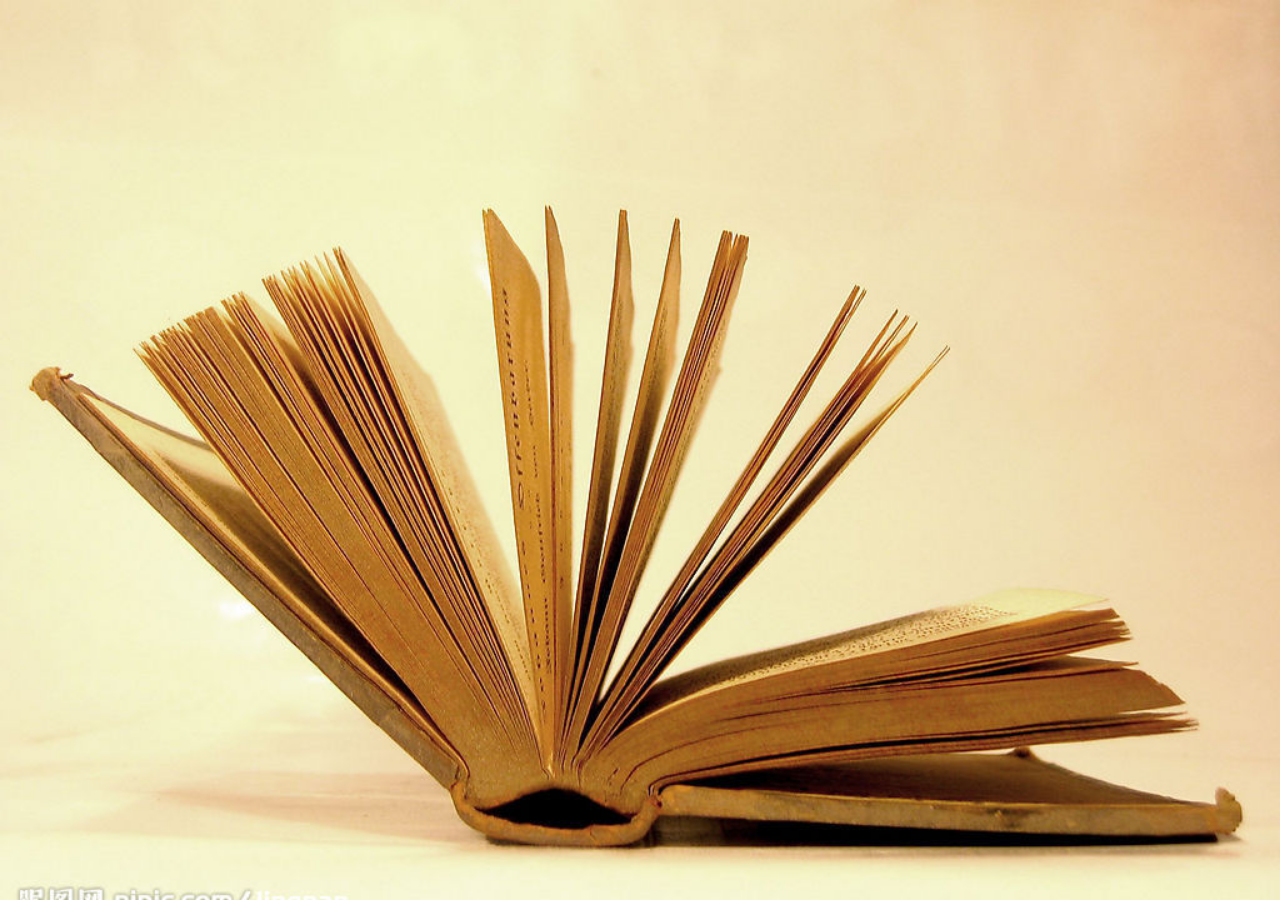
==== books.html @ 5bb8e30b "ADD:index" ====
<!doctype html>
<!--[if lt IE 7]>
<html class="no-js lt-ie9 lt-ie8 lt-ie7" lang=""> <![endif]-->
<!--[if IE 7]>
<html class="no-js lt-ie9 lt-ie8" lang=""> <![endif]-->
<!--[if IE 8]>
<html class="no-js lt-ie9" lang=""> <![endif]-->
<!--[if gt IE 8]><!-->
<html class="no-js" lang=""> <!--<![endif]-->
<head>
    <meta charset="utf-8">
    <meta http-equiv="X-UA-Compatible" content="IE=edge,chrome=1">
    <title></title>
    <meta name="description" content="">
    <meta name="viewport" content="width=device-width, initial-scale=1">
    <link rel="apple-touch-icon" href="apple-touch-icon.png">

    <link rel="stylesheet" href="css/bootstrap.min.css">
    <!-- Optional theme -->
    <link href="//maxcdn.bootstrapcdn.com/font-awesome/4.2.0/css/font-awesome.min.css" rel="stylesheet">
    <link href="css/bootstrap-material-design/material.min.css" rel="stylesheet">
    <link href="css/bootstrap-material-design/ripples.min.css" rel="stylesheet">
    <link href="css/bootstrap-material-design/material-wfont.min.css" rel="stylesheet">

    <link rel="stylesheet" href="css/body.css">
    <link rel="stylesheet" href="css/index.css">

    <script src="js/vendor/modernizr-2.8.3-respond-1.4.2.min.js"></script>
</head>
<body>
<!--[if lt IE 8]>
<p class="browserupgrade">You are using an <strong>outdated</strong> browser. Please <a href="http://browsehappy.com/">upgrade
    your browser</a> to improve your experience.</p>
<![endif]-->
</div>
<script src="//ajax.googleapis.com/ajax/libs/jquery/1.11.2/jquery.min.js"></script>
<script>window.jQuery || document.write('<script src="js/vendor/jquery-1.11.2.min.js"><\/script>')</script>
<script src="js/vendor/bootstrap.min.js"></script>
<script src="js/bootstrap-material-design/ripples.min.js"></script>
<script src="js/bootstrap-material-design/material.min.js"></script>
<script src="js/main.js"></script>
<script>
    $(document).ready(function() {
        $.material.init();
    });
</script>
</body>
</html>
---- css/bootstrap-material-design/material.min.css ----
@font-face{font-family:Material-Design-Icons;src:url(../fonts/Material-Design-Icons.eot?-g7cqhn);src:url(../fonts/Material-Design-Icons.eot?#iefix-g7cqhn) format("embedded-opentype"),url(../fonts/Material-Design-Icons.woff?-g7cqhn) format("woff"),url(../fonts/Material-Design-Icons.ttf?-g7cqhn) format("truetype"),url(../fonts/Material-Design-Icons.svg?-g7cqhn#Material-Design-Icons) format("svg");font-weight:400;font-style:normal}[class*=" mdi-"],[class^=mdi-]{font-family:Material-Design-Icons;speak:none;font-style:normal;font-weight:400;font-variant:normal;text-transform:none;line-height:1;-webkit-font-smoothing:antialiased;-moz-osx-font-smoothing:grayscale}.mdi-action-3d-rotation:before{content:"\e600"}.mdi-action-accessibility:before{content:"\e601"}.mdi-action-account-balance:before{content:"\e602"}.mdi-action-account-balance-wallet:before{content:"\e603"}.mdi-action-account-box:before{content:"\e604"}.mdi-action-account-child:before{content:"\e605"}.mdi-action-account-circle:before{content:"\e606"}.mdi-action-add-shopping-cart:before{content:"\e607"}.mdi-action-alarm:before{content:"\e608"}.mdi-action-alarm-add:before{content:"\e609"}.mdi-action-alarm-off:before{content:"\e60a"}.mdi-action-alarm-on:before{content:"\e60b"}.mdi-action-android:before{content:"\e60c"}.mdi-action-announcement:before{content:"\e60d"}.mdi-action-aspect-ratio:before{content:"\e60e"}.mdi-action-assessment:before{content:"\e60f"}.mdi-action-assignment:before{content:"\e610"}.mdi-action-assignment-ind:before{content:"\e611"}.mdi-action-assignment-late:before{content:"\e612"}.mdi-action-assignment-return:before{content:"\e613"}.mdi-action-assignment-returned:before{content:"\e614"}.mdi-action-assignment-turned-in:before{content:"\e615"}.mdi-action-autorenew:before{content:"\e616"}.mdi-action-backup:before{content:"\e617"}.mdi-action-book:before{content:"\e618"}.mdi-action-bookmark:before{content:"\e619"}.mdi-action-bookmark-outline:before{content:"\e61a"}.mdi-action-bug-report:before{content:"\e61b"}.mdi-action-cached:before{content:"\e61c"}.mdi-action-class:before{content:"\e61d"}.mdi-action-credit-card:before{content:"\e61e"}.mdi-action-dashboard:before{content:"\e61f"}.mdi-action-delete:before{content:"\e620"}.mdi-action-description:before{content:"\e621"}.mdi-action-dns:before{content:"\e622"}.mdi-action-done:before{content:"\e623"}.mdi-action-done-all:before{content:"\e624"}.mdi-action-event:before{content:"\e625"}.mdi-action-exit-to-app:before{content:"\e626"}.mdi-action-explore:before{content:"\e627"}.mdi-action-extension:before{content:"\e628"}.mdi-action-face-unlock:before{content:"\e629"}.mdi-action-favorite:before{content:"\e62a"}.mdi-action-favorite-outline:before{content:"\e62b"}.mdi-action-find-in-page:before{content:"\e62c"}.mdi-action-find-replace:before{content:"\e62d"}.mdi-action-flip-to-back:before{content:"\e62e"}.mdi-action-flip-to-front:before{content:"\e62f"}.mdi-action-get-app:before{content:"\e630"}.mdi-action-grade:before{content:"\e631"}.mdi-action-group-work:before{content:"\e632"}.mdi-action-help:before{content:"\e633"}.mdi-action-highlight-remove:before{content:"\e634"}.mdi-action-history:before{content:"\e635"}.mdi-action-home:before{content:"\e636"}.mdi-action-https:before{content:"\e637"}.mdi-action-info:before{content:"\e638"}.mdi-action-info-outline:before{content:"\e639"}.mdi-action-input:before{content:"\e63a"}.mdi-action-invert-colors:before{content:"\e63b"}.mdi-action-label:before{content:"\e63c"}.mdi-action-label-outline:before{content:"\e63d"}.mdi-action-language:before{content:"\e63e"}.mdi-action-launch:before{content:"\e63f"}.mdi-action-list:before{content:"\e640"}.mdi-action-lock:before{content:"\e641"}.mdi-action-lock-open:before{content:"\e642"}.mdi-action-lock-outline:before{content:"\e643"}.mdi-action-loyalty:before{content:"\e644"}.mdi-action-markunread-mailbox:before{content:"\e645"}.mdi-action-note-add:before{content:"\e646"}.mdi-action-open-in-browser:before{content:"\e647"}.mdi-action-open-in-new:before{content:"\e648"}.mdi-action-open-with:before{content:"\e649"}.mdi-action-pageview:before{content:"\e64a"}.mdi-action-payment:before{content:"\e64b"}.mdi-action-perm-camera-mic:before{content:"\e64c"}.mdi-action-perm-contact-cal:before{content:"\e64d"}.mdi-action-perm-data-setting:before{content:"\e64e"}.mdi-action-perm-device-info:before{content:"\e64f"}.mdi-action-perm-identity:before{content:"\e650"}.mdi-action-perm-media:before{content:"\e651"}.mdi-action-perm-phone-msg:before{content:"\e652"}.mdi-action-perm-scan-wifi:before{content:"\e653"}.mdi-action-picture-in-picture:before{content:"\e654"}.mdi-action-polymer:before{content:"\e655"}.mdi-action-print:before{content:"\e656"}.mdi-action-query-builder:before{content:"\e657"}.mdi-action-question-answer:before{content:"\e658"}.mdi-action-receipt:before{content:"\e659"}.mdi-action-redeem:before{content:"\e65a"}.mdi-action-report-problem:before{content:"\e65b"}.mdi-action-restore:before{content:"\e65c"}.mdi-action-room:before{content:"\e65d"}.mdi-action-schedule:before{content:"\e65e"}.mdi-action-search:before{content:"\e65f"}.mdi-action-settings:before{content:"\e660"}.mdi-action-settings-applications:before{content:"\e661"}.mdi-action-settings-backup-restore:before{content:"\e662"}.mdi-action-settings-bluetooth:before{content:"\e663"}.mdi-action-settings-cell:before{content:"\e664"}.mdi-action-settings-display:before{content:"\e665"}.mdi-action-settings-ethernet:before{content:"\e666"}.mdi-action-settings-input-antenna:before{content:"\e667"}.mdi-action-settings-input-component:before{content:"\e668"}.mdi-action-settings-input-composite:before{content:"\e669"}.mdi-action-settings-input-hdmi:before{content:"\e66a"}.mdi-action-settings-input-svideo:before{content:"\e66b"}.mdi-action-settings-overscan:before{content:"\e66c"}.mdi-action-settings-phone:before{content:"\e66d"}.mdi-action-settings-power:before{content:"\e66e"}.mdi-action-settings-remote:before{content:"\e66f"}.mdi-action-settings-voice:before{content:"\e670"}.mdi-action-shop:before{content:"\e671"}.mdi-action-shopping-basket:before{content:"\e672"}.mdi-action-shopping-cart:before{content:"\e673"}.mdi-action-shop-two:before{content:"\e674"}.mdi-action-speaker-notes:before{content:"\e675"}.mdi-action-spellcheck:before{content:"\e676"}.mdi-action-star-rate:before{content:"\e677"}.mdi-action-stars:before{content:"\e678"}.mdi-action-store:before{content:"\e679"}.mdi-action-subject:before{content:"\e67a"}.mdi-action-swap-horiz:before{content:"\e67b"}.mdi-action-swap-vert:before{content:"\e67c"}.mdi-action-swap-vert-circle:before{content:"\e67d"}.mdi-action-system-update-tv:before{content:"\e67e"}.mdi-action-tab:before{content:"\e67f"}.mdi-action-tab-unselected:before{content:"\e680"}.mdi-action-theaters:before{content:"\e681"}.mdi-action-thumb-down:before{content:"\e682"}.mdi-action-thumbs-up-down:before{content:"\e683"}.mdi-action-thumb-up:before{content:"\e684"}.mdi-action-toc:before{content:"\e685"}.mdi-action-today:before{content:"\e686"}.mdi-action-track-changes:before{content:"\e687"}.mdi-action-translate:before{content:"\e688"}.mdi-action-trending-down:before{content:"\e689"}.mdi-action-trending-neutral:before{content:"\e68a"}.mdi-action-trending-up:before{content:"\e68b"}.mdi-action-turned-in:before{content:"\e68c"}.mdi-action-turned-in-not:before{content:"\e68d"}.mdi-action-verified-user:before{content:"\e68e"}.mdi-action-view-agenda:before{content:"\e68f"}.mdi-action-view-array:before{content:"\e690"}.mdi-action-view-carousel:before{content:"\e691"}.mdi-action-view-column:before{content:"\e692"}.mdi-action-view-day:before{content:"\e693"}.mdi-action-view-headline:before{content:"\e694"}.mdi-action-view-list:before{content:"\e695"}.mdi-action-view-module:before{content:"\e696"}.mdi-action-view-quilt:before{content:"\e697"}.mdi-action-view-stream:before{content:"\e698"}.mdi-action-view-week:before{content:"\e699"}.mdi-action-visibility:before{content:"\e69a"}.mdi-action-visibility-off:before{content:"\e69b"}.mdi-action-wallet-giftcard:before{content:"\e69c"}.mdi-action-wallet-membership:before{content:"\e69d"}.mdi-action-wallet-travel:before{content:"\e69e"}.mdi-action-work:before{content:"\e69f"}.mdi-alert-error:before{content:"\e6a0"}.mdi-alert-warning:before{content:"\e6a1"}.mdi-av-album:before{content:"\e6a2"}.mdi-av-timer:before{content:"\e6a3"}.mdi-av-closed-caption:before{content:"\e6a4"}.mdi-av-equalizer:before{content:"\e6a5"}.mdi-av-explicit:before{content:"\e6a6"}.mdi-av-fast-forward:before{content:"\e6a7"}.mdi-av-fast-rewind:before{content:"\e6a8"}.mdi-av-games:before{content:"\e6a9"}.mdi-av-hearing:before{content:"\e6aa"}.mdi-av-high-quality:before{content:"\e6ab"}.mdi-av-loop:before{content:"\e6ac"}.mdi-av-mic:before{content:"\e6ad"}.mdi-av-mic-none:before{content:"\e6ae"}.mdi-av-mic-off:before{content:"\e6af"}.mdi-av-movie:before{content:"\e6b0"}.mdi-av-my-library-add:before{content:"\e6b1"}.mdi-av-my-library-books:before{content:"\e6b2"}.mdi-av-my-library-music:before{content:"\e6b3"}.mdi-av-new-releases:before{content:"\e6b4"}.mdi-av-not-interested:before{content:"\e6b5"}.mdi-av-pause:before{content:"\e6b6"}.mdi-av-pause-circle-fill:before{content:"\e6b7"}.mdi-av-pause-circle-outline:before{content:"\e6b8"}.mdi-av-play-arrow:before{content:"\e6b9"}.mdi-av-play-circle-fill:before{content:"\e6ba"}.mdi-av-play-circle-outline:before{content:"\e6bb"}.mdi-av-playlist-add:before{content:"\e6bc"}.mdi-av-play-shopping-bag:before{content:"\e6bd"}.mdi-av-queue:before{content:"\e6be"}.mdi-av-queue-music:before{content:"\e6bf"}.mdi-av-radio:before{content:"\e6c0"}.mdi-av-recent-actors:before{content:"\e6c1"}.mdi-av-repeat:before{content:"\e6c2"}.mdi-av-repeat-one:before{content:"\e6c3"}.mdi-av-replay:before{content:"\e6c4"}.mdi-av-shuffle:before{content:"\e6c5"}.mdi-av-skip-next:before{content:"\e6c6"}.mdi-av-skip-previous:before{content:"\e6c7"}.mdi-av-snooze:before{content:"\e6c8"}.mdi-av-stop:before{content:"\e6c9"}.mdi-av-subtitles:before{content:"\e6ca"}.mdi-av-surround-sound:before{content:"\e6cb"}.mdi-av-videocam:before{content:"\e6cc"}.mdi-av-videocam-off:before{content:"\e6cd"}.mdi-av-video-collection:before{content:"\e6ce"}.mdi-av-volume-down:before{content:"\e6cf"}.mdi-av-volume-mute:before{content:"\e6d0"}.mdi-av-volume-off:before{content:"\e6d1"}.mdi-av-volume-up:before{content:"\e6d2"}.mdi-av-web:before{content:"\e6d3"}.mdi-communication-business:before{content:"\e6d4"}.mdi-communication-call:before{content:"\e6d5"}.mdi-communication-call-end:before{content:"\e6d6"}.mdi-communication-call-made:before{content:"\e6d7"}.mdi-communication-call-merge:before{content:"\e6d8"}.mdi-communication-call-missed:before{content:"\e6d9"}.mdi-communication-call-received:before{content:"\e6da"}.mdi-communication-call-split:before{content:"\e6db"}.mdi-communication-chat:before{content:"\e6dc"}.mdi-communication-clear-all:before{content:"\e6dd"}.mdi-communication-comment:before{content:"\e6de"}.mdi-communication-contacts:before{content:"\e6df"}.mdi-communication-dialer-sip:before{content:"\e6e0"}.mdi-communication-dialpad:before{content:"\e6e1"}.mdi-communication-dnd-on:before{content:"\e6e2"}.mdi-communication-email:before{content:"\e6e3"}.mdi-communication-forum:before{content:"\e6e4"}.mdi-communication-import-export:before{content:"\e6e5"}.mdi-communication-invert-colors-off:before{content:"\e6e6"}.mdi-communication-invert-colors-on:before{content:"\e6e7"}.mdi-communication-live-help:before{content:"\e6e8"}.mdi-communication-location-off:before{content:"\e6e9"}.mdi-communication-location-on:before{content:"\e6ea"}.mdi-communication-message:before{content:"\e6eb"}.mdi-communication-messenger:before{content:"\e6ec"}.mdi-communication-no-sim:before{content:"\e6ed"}.mdi-communication-phone:before{content:"\e6ee"}.mdi-communication-portable-wifi-off:before{content:"\e6ef"}.mdi-communication-quick-contacts-dialer:before{content:"\e6f0"}.mdi-communication-quick-contacts-mail:before{content:"\e6f1"}.mdi-communication-ring-volume:before{content:"\e6f2"}.mdi-communication-stay-current-landscape:before{content:"\e6f3"}.mdi-communication-stay-current-portrait:before{content:"\e6f4"}.mdi-communication-stay-primary-landscape:before{content:"\e6f5"}.mdi-communication-stay-primary-portrait:before{content:"\e6f6"}.mdi-communication-swap-calls:before{content:"\e6f7"}.mdi-communication-textsms:before{content:"\e6f8"}.mdi-communication-voicemail:before{content:"\e6f9"}.mdi-communication-vpn-key:before{content:"\e6fa"}.mdi-content-add:before{content:"\e6fb"}.mdi-content-add-box:before{content:"\e6fc"}.mdi-content-add-circle:before{content:"\e6fd"}.mdi-content-add-circle-outline:before{content:"\e6fe"}.mdi-content-archive:before{content:"\e6ff"}.mdi-content-backspace:before{content:"\e700"}.mdi-content-block:before{content:"\e701"}.mdi-content-clear:before{content:"\e702"}.mdi-content-content-copy:before{content:"\e703"}.mdi-content-content-cut:before{content:"\e704"}.mdi-content-content-paste:before{content:"\e705"}.mdi-content-create:before{content:"\e706"}.mdi-content-drafts:before{content:"\e707"}.mdi-content-filter-list:before{content:"\e708"}.mdi-content-flag:before{content:"\e709"}.mdi-content-forward:before{content:"\e70a"}.mdi-content-gesture:before{content:"\e70b"}.mdi-content-inbox:before{content:"\e70c"}.mdi-content-link:before{content:"\e70d"}.mdi-content-mail:before{content:"\e70e"}.mdi-content-markunread:before{content:"\e70f"}.mdi-content-redo:before{content:"\e710"}.mdi-content-remove:before{content:"\e711"}.mdi-content-remove-circle:before{content:"\e712"}.mdi-content-remove-circle-outline:before{content:"\e713"}.mdi-content-reply:before{content:"\e714"}.mdi-content-reply-all:before{content:"\e715"}.mdi-content-report:before{content:"\e716"}.mdi-content-save:before{content:"\e717"}.mdi-content-select-all:before{content:"\e718"}.mdi-content-send:before{content:"\e719"}.mdi-content-sort:before{content:"\e71a"}.mdi-content-text-format:before{content:"\e71b"}.mdi-content-undo:before{content:"\e71c"}.mdi-device-access-alarm:before{content:"\e71d"}.mdi-device-access-alarms:before{content:"\e71e"}.mdi-device-access-time:before{content:"\e71f"}.mdi-device-add-alarm:before{content:"\e720"}.mdi-device-airplanemode-off:before{content:"\e721"}.mdi-device-airplanemode-on:before{content:"\e722"}.mdi-device-battery-20:before{content:"\e723"}.mdi-device-battery-30:before{content:"\e724"}.mdi-device-battery-50:before{content:"\e725"}.mdi-device-battery-60:before{content:"\e726"}.mdi-device-battery-80:before{content:"\e727"}.mdi-device-battery-90:before{content:"\e728"}.mdi-device-battery-alert:before{content:"\e729"}.mdi-device-battery-charging-20:before{content:"\e72a"}.mdi-device-battery-charging-30:before{content:"\e72b"}.mdi-device-battery-charging-50:before{content:"\e72c"}.mdi-device-battery-charging-60:before{content:"\e72d"}.mdi-device-battery-charging-80:before{content:"\e72e"}.mdi-device-battery-charging-90:before{content:"\e72f"}.mdi-device-battery-charging-full:before{content:"\e730"}.mdi-device-battery-full:before{content:"\e731"}.mdi-device-battery-std:before{content:"\e732"}.mdi-device-battery-unknown:before{content:"\e733"}.mdi-device-bluetooth:before{content:"\e734"}.mdi-device-bluetooth-connected:before{content:"\e735"}.mdi-device-bluetooth-disabled:before{content:"\e736"}.mdi-device-bluetooth-searching:before{content:"\e737"}.mdi-device-brightness-auto:before{content:"\e738"}.mdi-device-brightness-high:before{content:"\e739"}.mdi-device-brightness-low:before{content:"\e73a"}.mdi-device-brightness-medium:before{content:"\e73b"}.mdi-device-data-usage:before{content:"\e73c"}.mdi-device-developer-mode:before{content:"\e73d"}.mdi-device-devices:before{content:"\e73e"}.mdi-device-dvr:before{content:"\e73f"}.mdi-device-gps-fixed:before{content:"\e740"}.mdi-device-gps-not-fixed:before{content:"\e741"}.mdi-device-gps-off:before{content:"\e742"}.mdi-device-location-disabled:before{content:"\e743"}.mdi-device-location-searching:before{content:"\e744"}.mdi-device-multitrack-audio:before{content:"\e745"}.mdi-device-network-cell:before{content:"\e746"}.mdi-device-network-wifi:before{content:"\e747"}.mdi-device-nfc:before{content:"\e748"}.mdi-device-now-wallpaper:before{content:"\e749"}.mdi-device-now-widgets:before{content:"\e74a"}.mdi-device-screen-lock-landscape:before{content:"\e74b"}.mdi-device-screen-lock-portrait:before{content:"\e74c"}.mdi-device-screen-lock-rotation:before{content:"\e74d"}.mdi-device-screen-rotation:before{content:"\e74e"}.mdi-device-sd-storage:before{content:"\e74f"}.mdi-device-settings-system-daydream:before{content:"\e750"}.mdi-device-signal-cellular-0-bar:before{content:"\e751"}.mdi-device-signal-cellular-1-bar:before{content:"\e752"}.mdi-device-signal-cellular-2-bar:before{content:"\e753"}.mdi-device-signal-cellular-3-bar:before{content:"\e754"}.mdi-device-signal-cellular-4-bar:before{content:"\e755"}.mdi-device-signal-cellular-connected-no-internet-0-bar:before{content:"\e756"}.mdi-device-signal-cellular-connected-no-internet-1-bar:before{content:"\e757"}.mdi-device-signal-cellular-connected-no-internet-2-bar:before{content:"\e758"}.mdi-device-signal-cellular-connected-no-internet-3-bar:before{content:"\e759"}.mdi-device-signal-cellular-connected-no-internet-4-bar:before{content:"\e75a"}.mdi-device-signal-cellular-no-sim:before{content:"\e75b"}.mdi-device-signal-cellular-null:before{content:"\e75c"}.mdi-device-signal-cellular-off:before{content:"\e75d"}.mdi-device-signal-wifi-0-bar:before{content:"\e75e"}.mdi-device-signal-wifi-1-bar:before{content:"\e75f"}.mdi-device-signal-wifi-2-bar:before{content:"\e760"}.mdi-device-signal-wifi-3-bar:before{content:"\e761"}.mdi-device-signal-wifi-4-bar:before{content:"\e762"}.mdi-device-signal-wifi-off:before{content:"\e763"}.mdi-device-storage:before{content:"\e764"}.mdi-device-usb:before{content:"\e765"}.mdi-device-wifi-lock:before{content:"\e766"}.mdi-device-wifi-tethering:before{content:"\e767"}.mdi-editor-attach-file:before{content:"\e768"}.mdi-editor-attach-money:before{content:"\e769"}.mdi-editor-border-all:before{content:"\e76a"}.mdi-editor-border-bottom:before{content:"\e76b"}.mdi-editor-border-clear:before{content:"\e76c"}.mdi-editor-border-color:before{content:"\e76d"}.mdi-editor-border-horizontal:before{content:"\e76e"}.mdi-editor-border-inner:before{content:"\e76f"}.mdi-editor-border-left:before{content:"\e770"}.mdi-editor-border-outer:before{content:"\e771"}.mdi-editor-border-right:before{content:"\e772"}.mdi-editor-border-style:before{content:"\e773"}.mdi-editor-border-top:before{content:"\e774"}.mdi-editor-border-vertical:before{content:"\e775"}.mdi-editor-format-align-center:before{content:"\e776"}.mdi-editor-format-align-justify:before{content:"\e777"}.mdi-editor-format-align-left:before{content:"\e778"}.mdi-editor-format-align-right:before{content:"\e779"}.mdi-editor-format-bold:before{content:"\e77a"}.mdi-editor-format-clear:before{content:"\e77b"}.mdi-editor-format-color-fill:before{content:"\e77c"}.mdi-editor-format-color-reset:before{content:"\e77d"}.mdi-editor-format-color-text:before{content:"\e77e"}.mdi-editor-format-indent-decrease:before{content:"\e77f"}.mdi-editor-format-indent-increase:before{content:"\e780"}.mdi-editor-format-italic:before{content:"\e781"}.mdi-editor-format-line-spacing:before{content:"\e782"}.mdi-editor-format-list-bulleted:before{content:"\e783"}.mdi-editor-format-list-numbered:before{content:"\e784"}.mdi-editor-format-paint:before{content:"\e785"}.mdi-editor-format-quote:before{content:"\e786"}.mdi-editor-format-size:before{content:"\e787"}.mdi-editor-format-strikethrough:before{content:"\e788"}.mdi-editor-format-textdirection-l-to-r:before{content:"\e789"}.mdi-editor-format-textdirection-r-to-l:before{content:"\e78a"}.mdi-editor-format-underline:before{content:"\e78b"}.mdi-editor-functions:before{content:"\e78c"}.mdi-editor-insert-chart:before{content:"\e78d"}.mdi-editor-insert-comment:before{content:"\e78e"}.mdi-editor-insert-drive-file:before{content:"\e78f"}.mdi-editor-insert-emoticon:before{content:"\e790"}.mdi-editor-insert-invitation:before{content:"\e791"}.mdi-editor-insert-link:before{content:"\e792"}.mdi-editor-insert-photo:before{content:"\e793"}.mdi-editor-merge-type:before{content:"\e794"}.mdi-editor-mode-comment:before{content:"\e795"}.mdi-editor-mode-edit:before{content:"\e796"}.mdi-editor-publish:before{content:"\e797"}.mdi-editor-vertical-align-bottom:before{content:"\e798"}.mdi-editor-vertical-align-center:before{content:"\e799"}.mdi-editor-vertical-align-top:before{content:"\e79a"}.mdi-editor-wrap-text:before{content:"\e79b"}.mdi-file-attachment:before{content:"\e79c"}.mdi-file-cloud:before{content:"\e79d"}.mdi-file-cloud-circle:before{content:"\e79e"}.mdi-file-cloud-done:before{content:"\e79f"}.mdi-file-cloud-download:before{content:"\e7a0"}.mdi-file-cloud-off:before{content:"\e7a1"}.mdi-file-cloud-queue:before{content:"\e7a2"}.mdi-file-cloud-upload:before{content:"\e7a3"}.mdi-file-file-download:before{content:"\e7a4"}.mdi-file-file-upload:before{content:"\e7a5"}.mdi-file-folder:before{content:"\e7a6"}.mdi-file-folder-open:before{content:"\e7a7"}.mdi-file-folder-shared:before{content:"\e7a8"}.mdi-hardware-cast:before{content:"\e7a9"}.mdi-hardware-cast-connected:before{content:"\e7aa"}.mdi-hardware-computer:before{content:"\e7ab"}.mdi-hardware-desktop-mac:before{content:"\e7ac"}.mdi-hardware-desktop-windows:before{content:"\e7ad"}.mdi-hardware-dock:before{content:"\e7ae"}.mdi-hardware-gamepad:before{content:"\e7af"}.mdi-hardware-headset:before{content:"\e7b0"}.mdi-hardware-headset-mic:before{content:"\e7b1"}.mdi-hardware-keyboard:before{content:"\e7b2"}.mdi-hardware-keyboard-alt:before{content:"\e7b3"}.mdi-hardware-keyboard-arrow-down:before{content:"\e7b4"}.mdi-hardware-keyboard-arrow-left:before{content:"\e7b5"}.mdi-hardware-keyboard-arrow-right:before{content:"\e7b6"}.mdi-hardware-keyboard-arrow-up:before{content:"\e7b7"}.mdi-hardware-keyboard-backspace:before{content:"\e7b8"}.mdi-hardware-keyboard-capslock:before{content:"\e7b9"}.mdi-hardware-keyboard-control:before{content:"\e7ba"}.mdi-hardware-keyboard-hide:before{content:"\e7bb"}.mdi-hardware-keyboard-return:before{content:"\e7bc"}.mdi-hardware-keyboard-tab:before{content:"\e7bd"}.mdi-hardware-keyboard-voice:before{content:"\e7be"}.mdi-hardware-laptop:before{content:"\e7bf"}.mdi-hardware-laptop-chromebook:before{content:"\e7c0"}.mdi-hardware-laptop-mac:before{content:"\e7c1"}.mdi-hardware-laptop-windows:before{content:"\e7c2"}.mdi-hardware-memory:before{content:"\e7c3"}.mdi-hardware-mouse:before{content:"\e7c4"}.mdi-hardware-phone-android:before{content:"\e7c5"}.mdi-hardware-phone-iphone:before{content:"\e7c6"}.mdi-hardware-phonelink:before{content:"\e7c7"}.mdi-hardware-phonelink-off:before{content:"\e7c8"}.mdi-hardware-security:before{content:"\e7c9"}.mdi-hardware-sim-card:before{content:"\e7ca"}.mdi-hardware-smartphone:before{content:"\e7cb"}.mdi-hardware-speaker:before{content:"\e7cc"}.mdi-hardware-tablet:before{content:"\e7cd"}.mdi-hardware-tablet-android:before{content:"\e7ce"}.mdi-hardware-tablet-mac:before{content:"\e7cf"}.mdi-hardware-tv:before{content:"\e7d0"}.mdi-hardware-watch:before{content:"\e7d1"}.mdi-image-add-to-photos:before{content:"\e7d2"}.mdi-image-adjust:before{content:"\e7d3"}.mdi-image-assistant-photo:before{content:"\e7d4"}.mdi-image-audiotrack:before{content:"\e7d5"}.mdi-image-blur-circular:before{content:"\e7d6"}.mdi-image-blur-linear:before{content:"\e7d7"}.mdi-image-blur-off:before{content:"\e7d8"}.mdi-image-blur-on:before{content:"\e7d9"}.mdi-image-brightness-1:before{content:"\e7da"}.mdi-image-brightness-2:before{content:"\e7db"}.mdi-image-brightness-3:before{content:"\e7dc"}.mdi-image-brightness-4:before{content:"\e7dd"}.mdi-image-brightness-5:before{content:"\e7de"}.mdi-image-brightness-6:before{content:"\e7df"}.mdi-image-brightness-7:before{content:"\e7e0"}.mdi-image-brush:before{content:"\e7e1"}.mdi-image-camera:before{content:"\e7e2"}.mdi-image-camera-alt:before{content:"\e7e3"}.mdi-image-camera-front:before{content:"\e7e4"}.mdi-image-camera-rear:before{content:"\e7e5"}.mdi-image-camera-roll:before{content:"\e7e6"}.mdi-image-center-focus-strong:before{content:"\e7e7"}.mdi-image-center-focus-weak:before{content:"\e7e8"}.mdi-image-collections:before{content:"\e7e9"}.mdi-image-colorize:before{content:"\e7ea"}.mdi-image-color-lens:before{content:"\e7eb"}.mdi-image-compare:before{content:"\e7ec"}.mdi-image-control-point:before{content:"\e7ed"}.mdi-image-control-point-duplicate:before{content:"\e7ee"}.mdi-image-crop:before{content:"\e7ef"}.mdi-image-crop-3-2:before{content:"\e7f0"}.mdi-image-crop-5-4:before{content:"\e7f1"}.mdi-image-crop-7-5:before{content:"\e7f2"}.mdi-image-crop-16-9:before{content:"\e7f3"}.mdi-image-crop-din:before{content:"\e7f4"}.mdi-image-crop-free:before{content:"\e7f5"}.mdi-image-crop-landscape:before{content:"\e7f6"}.mdi-image-crop-original:before{content:"\e7f7"}.mdi-image-crop-portrait:before{content:"\e7f8"}.mdi-image-crop-square:before{content:"\e7f9"}.mdi-image-dehaze:before{content:"\e7fa"}.mdi-image-details:before{content:"\e7fb"}.mdi-image-edit:before{content:"\e7fc"}.mdi-image-exposure:before{content:"\e7fd"}.mdi-image-exposure-minus-1:before{content:"\e7fe"}.mdi-image-exposure-minus-2:before{content:"\e7ff"}.mdi-image-exposure-plus-1:before{content:"\e800"}.mdi-image-exposure-plus-2:before{content:"\e801"}.mdi-image-exposure-zero:before{content:"\e802"}.mdi-image-filter:before{content:"\e803"}.mdi-image-filter-1:before{content:"\e804"}.mdi-image-filter-2:before{content:"\e805"}.mdi-image-filter-3:before{content:"\e806"}.mdi-image-filter-4:before{content:"\e807"}.mdi-image-filter-5:before{content:"\e808"}.mdi-image-filter-6:before{content:"\e809"}.mdi-image-filter-7:before{content:"\e80a"}.mdi-image-filter-8:before{content:"\e80b"}.mdi-image-filter-9:before{content:"\e80c"}.mdi-image-filter-9-plus:before{content:"\e80d"}.mdi-image-filter-b-and-w:before{content:"\e80e"}.mdi-image-filter-center-focus:before{content:"\e80f"}.mdi-image-filter-drama:before{content:"\e810"}.mdi-image-filter-frames:before{content:"\e811"}.mdi-image-filter-hdr:before{content:"\e812"}.mdi-image-filter-none:before{content:"\e813"}.mdi-image-filter-tilt-shift:before{content:"\e814"}.mdi-image-filter-vintage:before{content:"\e815"}.mdi-image-flare:before{content:"\e816"}.mdi-image-flash-auto:before{content:"\e817"}.mdi-image-flash-off:before{content:"\e818"}.mdi-image-flash-on:before{content:"\e819"}.mdi-image-flip:before{content:"\e81a"}.mdi-image-gradient:before{content:"\e81b"}.mdi-image-grain:before{content:"\e81c"}.mdi-image-grid-off:before{content:"\e81d"}.mdi-image-grid-on:before{content:"\e81e"}.mdi-image-hdr-off:before{content:"\e81f"}.mdi-image-hdr-on:before{content:"\e820"}.mdi-image-hdr-strong:before{content:"\e821"}.mdi-image-hdr-weak:before{content:"\e822"}.mdi-image-healing:before{content:"\e823"}.mdi-image-image:before{content:"\e824"}.mdi-image-image-aspect-ratio:before{content:"\e825"}.mdi-image-iso:before{content:"\e826"}.mdi-image-landscape:before{content:"\e827"}.mdi-image-leak-add:before{content:"\e828"}.mdi-image-leak-remove:before{content:"\e829"}.mdi-image-lens:before{content:"\e82a"}.mdi-image-looks:before{content:"\e82b"}.mdi-image-looks-3:before{content:"\e82c"}.mdi-image-looks-4:before{content:"\e82d"}.mdi-image-looks-5:before{content:"\e82e"}.mdi-image-looks-6:before{content:"\e82f"}.mdi-image-looks-one:before{content:"\e830"}.mdi-image-looks-two:before{content:"\e831"}.mdi-image-loupe:before{content:"\e832"}.mdi-image-movie-creation:before{content:"\e833"}.mdi-image-nature:before{content:"\e834"}.mdi-image-nature-people:before{content:"\e835"}.mdi-image-navigate-before:before{content:"\e836"}.mdi-image-navigate-next:before{content:"\e837"}.mdi-image-palette:before{content:"\e838"}.mdi-image-panorama:before{content:"\e839"}.mdi-image-panorama-fisheye:before{content:"\e83a"}.mdi-image-panorama-horizontal:before{content:"\e83b"}.mdi-image-panorama-vertical:before{content:"\e83c"}.mdi-image-panorama-wide-angle:before{content:"\e83d"}.mdi-image-photo:before{content:"\e83e"}.mdi-image-photo-album:before{content:"\e83f"}.mdi-image-photo-camera:before{content:"\e840"}.mdi-image-photo-library:before{content:"\e841"}.mdi-image-portrait:before{content:"\e842"}.mdi-image-remove-red-eye:before{content:"\e843"}.mdi-image-rotate-left:before{content:"\e844"}.mdi-image-rotate-right:before{content:"\e845"}.mdi-image-slideshow:before{content:"\e846"}.mdi-image-straighten:before{content:"\e847"}.mdi-image-style:before{content:"\e848"}.mdi-image-switch-camera:before{content:"\e849"}.mdi-image-switch-video:before{content:"\e84a"}.mdi-image-tag-faces:before{content:"\e84b"}.mdi-image-texture:before{content:"\e84c"}.mdi-image-timelapse:before{content:"\e84d"}.mdi-image-timer:before{content:"\e84e"}.mdi-image-timer-3:before{content:"\e84f"}.mdi-image-timer-10:before{content:"\e850"}.mdi-image-timer-auto:before{content:"\e851"}.mdi-image-timer-off:before{content:"\e852"}.mdi-image-tonality:before{content:"\e853"}.mdi-image-transform:before{content:"\e854"}.mdi-image-tune:before{content:"\e855"}.mdi-image-wb-auto:before{content:"\e856"}.mdi-image-wb-cloudy:before{content:"\e857"}.mdi-image-wb-incandescent:before{content:"\e858"}.mdi-image-wb-irradescent:before{content:"\e859"}.mdi-image-wb-sunny:before{content:"\e85a"}.mdi-maps-beenhere:before{content:"\e85b"}.mdi-maps-directions:before{content:"\e85c"}.mdi-maps-directions-bike:before{content:"\e85d"}.mdi-maps-directions-bus:before{content:"\e85e"}.mdi-maps-directions-car:before{content:"\e85f"}.mdi-maps-directions-ferry:before{content:"\e860"}.mdi-maps-directions-subway:before{content:"\e861"}.mdi-maps-directions-train:before{content:"\e862"}.mdi-maps-directions-transit:before{content:"\e863"}.mdi-maps-directions-walk:before{content:"\e864"}.mdi-maps-flight:before{content:"\e865"}.mdi-maps-hotel:before{content:"\e866"}.mdi-maps-layers:before{content:"\e867"}.mdi-maps-layers-clear:before{content:"\e868"}.mdi-maps-local-airport:before{content:"\e869"}.mdi-maps-local-atm:before{content:"\e86a"}.mdi-maps-local-attraction:before{content:"\e86b"}.mdi-maps-local-bar:before{content:"\e86c"}.mdi-maps-local-cafe:before{content:"\e86d"}.mdi-maps-local-car-wash:before{content:"\e86e"}.mdi-maps-local-convenience-store:before{content:"\e86f"}.mdi-maps-local-drink:before{content:"\e870"}.mdi-maps-local-florist:before{content:"\e871"}.mdi-maps-local-gas-station:before{content:"\e872"}.mdi-maps-local-grocery-store:before{content:"\e873"}.mdi-maps-local-hospital:before{content:"\e874"}.mdi-maps-local-hotel:before{content:"\e875"}.mdi-maps-local-laundry-service:before{content:"\e876"}.mdi-maps-local-library:before{content:"\e877"}.mdi-maps-local-mall:before{content:"\e878"}.mdi-maps-local-movies:before{content:"\e879"}.mdi-maps-local-offer:before{content:"\e87a"}.mdi-maps-local-parking:before{content:"\e87b"}.mdi-maps-local-pharmacy:before{content:"\e87c"}.mdi-maps-local-phone:before{content:"\e87d"}.mdi-maps-local-pizza:before{content:"\e87e"}.mdi-maps-local-play:before{content:"\e87f"}.mdi-maps-local-post-office:before{content:"\e880"}.mdi-maps-local-print-shop:before{content:"\e881"}.mdi-maps-local-restaurant:before{content:"\e882"}.mdi-maps-local-see:before{content:"\e883"}.mdi-maps-local-shipping:before{content:"\e884"}.mdi-maps-local-taxi:before{content:"\e885"}.mdi-maps-location-history:before{content:"\e886"}.mdi-maps-map:before{content:"\e887"}.mdi-maps-my-location:before{content:"\e888"}.mdi-maps-navigation:before{content:"\e889"}.mdi-maps-pin-drop:before{content:"\e88a"}.mdi-maps-place:before{content:"\e88b"}.mdi-maps-rate-review:before{content:"\e88c"}.mdi-maps-restaurant-menu:before{content:"\e88d"}.mdi-maps-satellite:before{content:"\e88e"}.mdi-maps-store-mall-directory:before{content:"\e88f"}.mdi-maps-terrain:before{content:"\e890"}.mdi-maps-traffic:before{content:"\e891"}.mdi-navigation-apps:before{content:"\e892"}.mdi-navigation-arrow-back:before{content:"\e893"}.mdi-navigation-arrow-drop-down:before{content:"\e894"}.mdi-navigation-arrow-drop-down-circle:before{content:"\e895"}.mdi-navigation-arrow-drop-up:before{content:"\e896"}.mdi-navigation-arrow-forward:before{content:"\e897"}.mdi-navigation-cancel:before{content:"\e898"}.mdi-navigation-check:before{content:"\e899"}.mdi-navigation-chevron-left:before{content:"\e89a"}.mdi-navigation-chevron-right:before{content:"\e89b"}.mdi-navigation-close:before{content:"\e89c"}.mdi-navigation-expand-less:before{content:"\e89d"}.mdi-navigation-expand-more:before{content:"\e89e"}.mdi-navigation-fullscreen:before{content:"\e89f"}.mdi-navigation-fullscreen-exit:before{content:"\e8a0"}.mdi-navigation-menu:before{content:"\e8a1"}.mdi-navigation-more-horiz:before{content:"\e8a2"}.mdi-navigation-more-vert:before{content:"\e8a3"}.mdi-navigation-refresh:before{content:"\e8a4"}.mdi-navigation-unfold-less:before{content:"\e8a5"}.mdi-navigation-unfold-more:before{content:"\e8a6"}.mdi-notification-adb:before{content:"\e8a7"}.mdi-notification-bluetooth-audio:before{content:"\e8a8"}.mdi-notification-disc-full:before{content:"\e8a9"}.mdi-notification-dnd-forwardslash:before{content:"\e8aa"}.mdi-notification-do-not-disturb:before{content:"\e8ab"}.mdi-notification-drive-eta:before{content:"\e8ac"}.mdi-notification-event-available:before{content:"\e8ad"}.mdi-notification-event-busy:before{content:"\e8ae"}.mdi-notification-event-note:before{content:"\e8af"}.mdi-notification-folder-special:before{content:"\e8b0"}.mdi-notification-mms:before{content:"\e8b1"}.mdi-notification-more:before{content:"\e8b2"}.mdi-notification-network-locked:before{content:"\e8b3"}.mdi-notification-phone-bluetooth-speaker:before{content:"\e8b4"}.mdi-notification-phone-forwarded:before{content:"\e8b5"}.mdi-notification-phone-in-talk:before{content:"\e8b6"}.mdi-notification-phone-locked:before{content:"\e8b7"}.mdi-notification-phone-missed:before{content:"\e8b8"}.mdi-notification-phone-paused:before{content:"\e8b9"}.mdi-notification-play-download:before{content:"\e8ba"}.mdi-notification-play-install:before{content:"\e8bb"}.mdi-notification-sd-card:before{content:"\e8bc"}.mdi-notification-sim-card-alert:before{content:"\e8bd"}.mdi-notification-sms:before{content:"\e8be"}.mdi-notification-sms-failed:before{content:"\e8bf"}.mdi-notification-sync:before{content:"\e8c0"}.mdi-notification-sync-disabled:before{content:"\e8c1"}.mdi-notification-sync-problem:before{content:"\e8c2"}.mdi-notification-system-update:before{content:"\e8c3"}.mdi-notification-tap-and-play:before{content:"\e8c4"}.mdi-notification-time-to-leave:before{content:"\e8c5"}.mdi-notification-vibration:before{content:"\e8c6"}.mdi-notification-voice-chat:before{content:"\e8c7"}.mdi-notification-vpn-lock:before{content:"\e8c8"}.mdi-social-cake:before{content:"\e8c9"}.mdi-social-domain:before{content:"\e8ca"}.mdi-social-group:before{content:"\e8cb"}.mdi-social-group-add:before{content:"\e8cc"}.mdi-social-location-city:before{content:"\e8cd"}.mdi-social-mood:before{content:"\e8ce"}.mdi-social-notifications:before{content:"\e8cf"}.mdi-social-notifications-none:before{content:"\e8d0"}.mdi-social-notifications-off:before{content:"\e8d1"}.mdi-social-notifications-on:before{content:"\e8d2"}.mdi-social-notifications-paused:before{content:"\e8d3"}.mdi-social-pages:before{content:"\e8d4"}.mdi-social-party-mode:before{content:"\e8d5"}.mdi-social-people:before{content:"\e8d6"}.mdi-social-people-outline:before{content:"\e8d7"}.mdi-social-person:before{content:"\e8d8"}.mdi-social-person-add:before{content:"\e8d9"}.mdi-social-person-outline:before{content:"\e8da"}.mdi-social-plus-one:before{content:"\e8db"}.mdi-social-poll:before{content:"\e8dc"}.mdi-social-public:before{content:"\e8dd"}.mdi-social-school:before{content:"\e8de"}.mdi-social-share:before{content:"\e8df"}.mdi-social-whatshot:before{content:"\e8e0"}.mdi-toggle-check-box:before{content:"\e8e1"}.mdi-toggle-check-box-outline-blank:before{content:"\e8e2"}.mdi-toggle-radio-button-off:before{content:"\e8e3"}.mdi-toggle-radio-button-on:before{content:"\e8e4"}.shadow-z-1{box-shadow:0 1px 6px rgba(0,0,0,.12),0 1px 6px rgba(0,0,0,.12)}.shadow-z-2{box-shadow:0 3px 10px rgba(0,0,0,.23),0 3px 10px rgba(0,0,0,.16)}.shadow-z-2-hover,.shadow-z-3{box-shadow:0 6px 10px rgba(0,0,0,.23),0 10px 30px rgba(0,0,0,.19)}.shadow-z-4{box-shadow:0 10px 18px rgba(0,0,0,.22),0 14px 45px rgba(0,0,0,.25)}.shadow-z-5{box-shadow:0 15px 20px rgba(0,0,0,.22),0 19px 60px rgba(0,0,0,.3)}body{background-color:#EEE}body.inverse{background:#333}body.inverse,body.inverse .form-control{color:rgba(255,255,255,.84)}.h1,.h2,.h3,.h4,body,h1,h2,h3,h4,h5,h6{font-family:Roboto,"Helvetica Neue",Helvetica,Arial,sans-serif;font-weight:300}h5,h6{font-family:"Roboto Condensed","Helvetica Neue",Helvetica,Arial,sans-serif;font-weight:400}.container .well,.container .well .form-control,.container .well:not([class^="well well-material-"]),.container .well:not([class^="well well-material-"]) .form-control,.container-fluid .well,.container-fluid .well .form-control,.container-fluid .well:not([class^="well well-material-"]),.container-fluid .well:not([class^="well well-material-"]) .form-control,body .well,body .well .form-control,body .well:not([class^="well well-material-"]),body .well:not([class^="well well-material-"]) .form-control{color:rgba(0,0,0,.84)}.container .well .floating-label,.container .well:not([class^="well well-material-"]) .floating-label,.container-fluid .well .floating-label,.container-fluid .well:not([class^="well well-material-"]) .floating-label,body .well .floating-label,body .well:not([class^="well well-material-"]) .floating-label{color:#7e7e7e}.container .well .form-control,.container .well:not([class^="well well-material-"]) .form-control,.container-fluid .well .form-control,.container-fluid .well:not([class^="well well-material-"]) .form-control,body .well .form-control,body .well:not([class^="well well-material-"]) .form-control{border-bottom-color:#7e7e7e}.container .well .form-control::-webkit-input-placeholder,.container .well:not([class^="well well-material-"]) .form-control::-webkit-input-placeholder,.container-fluid .well .form-control::-webkit-input-placeholder,.container-fluid .well:not([class^="well well-material-"]) .form-control::-webkit-input-placeholder,body .well .form-control::-webkit-input-placeholder,body .well:not([class^="well well-material-"]) .form-control::-webkit-input-placeholder{color:#7e7e7e}.container .well .form-control::-moz-placeholder,.container .well:not([class^="well well-material-"]) .form-control::-moz-placeholder,.container-fluid .well .form-control::-moz-placeholder,.container-fluid .well:not([class^="well well-material-"]) .form-control::-moz-placeholder,body .well .form-control::-moz-placeholder,body .well:not([class^="well well-material-"]) .form-control::-moz-placeholder{color:#7e7e7e;opacity:1}.container .well .form-control:-ms-input-placeholder,.container .well:not([class^="well well-material-"]) .form-control:-ms-input-placeholder,.container-fluid .well .form-control:-ms-input-placeholder,.container-fluid .well:not([class^="well well-material-"]) .form-control:-ms-input-placeholder,body .well .form-control:-ms-input-placeholder,body .well:not([class^="well well-material-"]) .form-control:-ms-input-placeholder{color:#7e7e7e}.container .well .create,.container .well .option,.container .well:not([class^="well well-material-"]) .create,.container .well:not([class^="well well-material-"]) .option,.container-fluid .well .create,.container-fluid .well .option,.container-fluid .well:not([class^="well well-material-"]) .create,.container-fluid .well:not([class^="well well-material-"]) .option,body .well .create,body .well .option,body .well:not([class^="well well-material-"]) .create,body .well:not([class^="well well-material-"]) .option{color:rgba(0,0,0,.84)}.container [class^="well well-material-"],.container [class^="well well-material-"] .floating-label,.container [class^="well well-material-"] .form-control,.container-fluid [class^="well well-material-"],.container-fluid [class^="well well-material-"] .floating-label,.container-fluid [class^="well well-material-"] .form-control,body [class^="well well-material-"],body [class^="well well-material-"] .floating-label,body [class^="well well-material-"] .form-control{color:rgba(255,255,255,.84)}.container [class^="well well-material-"] .form-control,.container-fluid [class^="well well-material-"] .form-control,body [class^="well well-material-"] .form-control{border-bottom-color:rgba(255,255,255,.84)}.container [class^="well well-material-"] .form-control::-webkit-input-placeholder,.container-fluid [class^="well well-material-"] .form-control::-webkit-input-placeholder,body [class^="well well-material-"] .form-control::-webkit-input-placeholder{color:rgba(255,255,255,.84)}.container [class^="well well-material-"] .form-control::-moz-placeholder,.container-fluid [class^="well well-material-"] .form-control::-moz-placeholder,body [class^="well well-material-"] .form-control::-moz-placeholder{color:rgba(255,255,255,.84);opacity:1}.container [class^="well well-material-"] .form-control:-ms-input-placeholder,.container-fluid [class^="well well-material-"] .form-control:-ms-input-placeholder,body [class^="well well-material-"] .form-control:-ms-input-placeholder{color:rgba(255,255,255,.84)}.container [class^="well well-material-"] .create,.container [class^="well well-material-"] .option,.container-fluid [class^="well well-material-"] .create,.container-fluid [class^="well well-material-"] .option,body [class^="well well-material-"] .create,body [class^="well well-material-"] .option{color:rgba(0,0,0,.84)}.container .jumbotron,.container .well,.container-fluid .jumbotron,.container-fluid .well,body .jumbotron,body .well{padding:19px;margin-bottom:20px;box-shadow:0 3px 10px rgba(0,0,0,.23),0 3px 10px rgba(0,0,0,.16);border-radius:2px;border:0}.container .jumbotron p,.container .well p,.container-fluid .jumbotron p,.container-fluid .well p,body .jumbotron p,body .well p{font-weight:300}.container .jumbotron,.container .jumbotron-default,.container .well,.container .well-default,.container-fluid .jumbotron,.container-fluid .jumbotron-default,.container-fluid .well,.container-fluid .well-default,body .jumbotron,body .jumbotron-default,body .well,body .well-default{background-color:#fff}.container .jumbotron-primary,.container .well-primary,.container-fluid .jumbotron-primary,.container-fluid .well-primary,body .jumbotron-primary,body .well-primary{background-color:#4285f4}.container .jumbotron-success,.container .well-success,.container-fluid .jumbotron-success,.container-fluid .well-success,body .jumbotron-success,body .well-success{background-color:#0f9d58}.container .jumbotron-info,.container .well-info,.container-fluid .jumbotron-info,.container-fluid .well-info,body .jumbotron-info,body .well-info{background-color:#03a9f4}.container .jumbotron-warning,.container .well-warning,.container-fluid .jumbotron-warning,.container-fluid .well-warning,body .jumbotron-warning,body .well-warning{background-color:#ff5722}.container .jumbotron-danger,.container .jumbotron-material-red,.container .well-danger,.container .well-material-red,.container-fluid .jumbotron-danger,.container-fluid .jumbotron-material-red,.container-fluid .well-danger,.container-fluid .well-material-red,body .jumbotron-danger,body .jumbotron-material-red,body .well-danger,body .well-material-red{background-color:#f44336}.container .jumbotron-material-pink,.container .well-material-pink,.container-fluid .jumbotron-material-pink,.container-fluid .well-material-pink,body .jumbotron-material-pink,body .well-material-pink{background-color:#e91e63}.container .jumbotron-material-purple,.container .well-material-purple,.container-fluid .jumbotron-material-purple,.container-fluid .well-material-purple,body .jumbotron-material-purple,body .well-material-purple{background-color:#9c27b0}.container .jumbotron-material-deeppurple,.container .well-material-deeppurple,.container-fluid .jumbotron-material-deeppurple,.container-fluid .well-material-deeppurple,body .jumbotron-material-deeppurple,body .well-material-deeppurple{background-color:#673ab7}.container .jumbotron-material-indigo,.container .well-material-indigo,.container-fluid .jumbotron-material-indigo,.container-fluid .well-material-indigo,body .jumbotron-material-indigo,body .well-material-indigo{background-color:#3f51b5}.container .jumbotron-material-lightblue,.container .well-material-lightblue,.container-fluid .jumbotron-material-lightblue,.container-fluid .well-material-lightblue,body .jumbotron-material-lightblue,body .well-material-lightblue{background-color:#03a9f4}.container .jumbotron-material-cyan,.container .well-material-cyan,.container-fluid .jumbotron-material-cyan,.container-fluid .well-material-cyan,body .jumbotron-material-cyan,body .well-material-cyan{background-color:#00bcd4}.container .jumbotron-material-teal,.container .well-material-teal,.container-fluid .jumbotron-material-teal,.container-fluid .well-material-teal,body .jumbotron-material-teal,body .well-material-teal{background-color:#009688}.container .jumbotron-material-lightgreen,.container .well-material-lightgreen,.container-fluid .jumbotron-material-lightgreen,.container-fluid .well-material-lightgreen,body .jumbotron-material-lightgreen,body .well-material-lightgreen{background-color:#8bc34a}.container .jumbotron-material-lime,.container .well-material-lime,.container-fluid .jumbotron-material-lime,.container-fluid .well-material-lime,body .jumbotron-material-lime,body .well-material-lime{background-color:#cddc39}.container .jumbotron-material-lightyellow,.container .well-material-lightyellow,.container-fluid .jumbotron-material-lightyellow,.container-fluid .well-material-lightyellow,body .jumbotron-material-lightyellow,body .well-material-lightyellow{background-color:#ffeb3b}.container .jumbotron-material-orange,.container .well-material-orange,.container-fluid .jumbotron-material-orange,.container-fluid .well-material-orange,body .jumbotron-material-orange,body .well-material-orange{background-color:#ff9800}.container .jumbotron-material-deeporange,.container .well-material-deeporange,.container-fluid .jumbotron-material-deeporange,.container-fluid .well-material-deeporange,body .jumbotron-material-deeporange,body .well-material-deeporange{background-color:#ff5722}.container .jumbotron-material-grey,.container .well-material-grey,.container-fluid .jumbotron-material-grey,.container-fluid .well-material-grey,body .jumbotron-material-grey,body .well-material-grey{background-color:#9e9e9e}.container .jumbotron-material-bluegrey,.container .well-material-bluegrey,.container-fluid .jumbotron-material-bluegrey,.container-fluid .well-material-bluegrey,body .jumbotron-material-bluegrey,body .well-material-bluegrey{background-color:#607d8b}.container .jumbotron-material-brown,.container .well-material-brown,.container-fluid .jumbotron-material-brown,.container-fluid .well-material-brown,body .jumbotron-material-brown,body .well-material-brown{background-color:#795548}.container .jumbotron-material-lightgrey,.container .well-material-lightgrey,.container-fluid .jumbotron-material-lightgrey,.container-fluid .well-material-lightgrey,body .jumbotron-material-lightgrey,body .well-material-lightgrey{background-color:#ececec}.btn{position:relative;padding:8px 30px;border:0;margin:10px 1px;cursor:pointer;border-radius:2px;text-transform:uppercase;text-decoration:none;color:rgba(255,255,255,.84);-webkit-transition:box-shadow .28s cubic-bezier(0.4,0,.2,1);transition:box-shadow .28s cubic-bezier(0.4,0,.2,1);outline:0!important}.btn:active:not(.btn-link):not(.btn-flat),.btn:hover:not(.btn-link):not(.btn-flat){box-shadow:0 6px 10px rgba(0,0,0,.23),0 10px 30px rgba(0,0,0,.19)}.btn-default:not(.btn-link):not(.btn-flat),.btn:not(.btn-link):not(.btn-flat){background-color:transparent}.btn-primary:not(.btn-link):not(.btn-flat){background-color:#4285f4}.btn-success:not(.btn-link):not(.btn-flat){background-color:#0f9d58}.btn-info:not(.btn-link):not(.btn-flat){background-color:#03a9f4}.btn-warning:not(.btn-link):not(.btn-flat){background-color:#ff5722}.btn-danger:not(.btn-link):not(.btn-flat),.btn-material-red:not(.btn-link):not(.btn-flat){background-color:#f44336}.btn-material-pink:not(.btn-link):not(.btn-flat){background-color:#e91e63}.btn-material-purple:not(.btn-link):not(.btn-flat){background-color:#9c27b0}.btn-material-deeppurple:not(.btn-link):not(.btn-flat){background-color:#673ab7}.btn-material-indigo:not(.btn-link):not(.btn-flat){background-color:#3f51b5}.btn-material-lightblue:not(.btn-link):not(.btn-flat){background-color:#03a9f4}.btn-material-cyan:not(.btn-link):not(.btn-flat){background-color:#00bcd4}.btn-material-teal:not(.btn-link):not(.btn-flat){background-color:#009688}.btn-material-lightgreen:not(.btn-link):not(.btn-flat){background-color:#8bc34a}.btn-material-lime:not(.btn-link):not(.btn-flat){background-color:#cddc39}.btn-material-lightyellow:not(.btn-link):not(.btn-flat){background-color:#ffeb3b}.btn-material-orange:not(.btn-link):not(.btn-flat){background-color:#ff9800}.btn-material-deeporange:not(.btn-link):not(.btn-flat){background-color:#ff5722}.btn-material-grey:not(.btn-link):not(.btn-flat){background-color:#9e9e9e}.btn-material-bluegrey:not(.btn-link):not(.btn-flat){background-color:#607d8b}.btn-material-brown:not(.btn-link):not(.btn-flat){background-color:#795548}.btn-material-lightgrey:not(.btn-link):not(.btn-flat){background-color:#ececec}.btn-default.btn-flat:not(.btn-link),.btn.btn-flat:not(.btn-link){color:rgba(0,0,0,.84)}.btn-primary.btn-flat:not(.btn-link){color:#4285f4}.btn-success.btn-flat:not(.btn-link){color:#0f9d58}.btn-info.btn-flat:not(.btn-link){color:#03a9f4}.btn-warning.btn-flat:not(.btn-link){color:#ff5722}.btn-danger.btn-flat:not(.btn-link),.btn-material-red.btn-flat:not(.btn-link){color:#f44336}.btn-material-pink.btn-flat:not(.btn-link){color:#e91e63}.btn-material-purple.btn-flat:not(.btn-link){color:#9c27b0}.btn-material-deeppurple.btn-flat:not(.btn-link){color:#673ab7}.btn-material-indigo.btn-flat:not(.btn-link){color:#3f51b5}.btn-material-lightblue.btn-flat:not(.btn-link){color:#03a9f4}.btn-material-cyan.btn-flat:not(.btn-link){color:#00bcd4}.btn-material-teal.btn-flat:not(.btn-link){color:#009688}.btn-material-lightgreen.btn-flat:not(.btn-link){color:#8bc34a}.btn-material-lime.btn-flat:not(.btn-link){color:#cddc39}.btn-material-lightyellow.btn-flat:not(.btn-link){color:#ffeb3b}.btn-material-orange.btn-flat:not(.btn-link){color:#ff9800}.btn-material-deeporange.btn-flat:not(.btn-link){color:#ff5722}.btn-material-grey.btn-flat:not(.btn-link){color:#9e9e9e}.btn-material-bluegrey.btn-flat:not(.btn-link){color:#607d8b}.btn-material-brown.btn-flat:not(.btn-link){color:#795548}.btn-material-lightgrey.btn-flat:not(.btn-link){color:#ececec}.btn.btn-flat{background:0 0;box-shadow:none;font-weight:500}.btn.btn-flat:disabled{color:#a8a8a8!important}.btn.btn-raised{box-shadow:0 3px 10px rgba(0,0,0,.23),0 3px 10px rgba(0,0,0,.16);-webkit-transition:box-shadow .28s cubic-bezier(0.4,0,.2,1);transition:box-shadow .28s cubic-bezier(0.4,0,.2,1)}.btn.btn-raised:active:not(.btn-link){box-shadow:0 6px 10px rgba(0,0,0,.23),0 10px 30px rgba(0,0,0,.19)}.btn.btn-fab{margin:0;padding:15px;font-size:26px;width:56px;height:56px}.btn.btn-fab,.btn.btn-fab:hover{box-shadow:0 1px 6px rgba(0,0,0,.12),0 1px 6px rgba(0,0,0,.12)}.btn.btn-fab,.btn.btn-fab-default,.btn.btn-fab:hover,.btn.btn-fab:hover-default{background-color:transparent}.btn.btn-fab-primary,.btn.btn-fab:hover-primary{background-color:#4285f4}.btn.btn-fab-success,.btn.btn-fab:hover-success{background-color:#0f9d58}.btn.btn-fab-info,.btn.btn-fab:hover-info{background-color:#03a9f4}.btn.btn-fab-warning,.btn.btn-fab:hover-warning{background-color:#ff5722}.btn.btn-fab-danger,.btn.btn-fab-material-red,.btn.btn-fab:hover-danger,.btn.btn-fab:hover-material-red{background-color:#f44336}.btn.btn-fab-material-pink,.btn.btn-fab:hover-material-pink{background-color:#e91e63}.btn.btn-fab-material-purple,.btn.btn-fab:hover-material-purple{background-color:#9c27b0}.btn.btn-fab-material-deeppurple,.btn.btn-fab:hover-material-deeppurple{background-color:#673ab7}.btn.btn-fab-material-indigo,.btn.btn-fab:hover-material-indigo{background-color:#3f51b5}.btn.btn-fab-material-lightblue,.btn.btn-fab:hover-material-lightblue{background-color:#03a9f4}.btn.btn-fab-material-cyan,.btn.btn-fab:hover-material-cyan{background-color:#00bcd4}.btn.btn-fab-material-teal,.btn.btn-fab:hover-material-teal{background-color:#009688}.btn.btn-fab-material-lightgreen,.btn.btn-fab:hover-material-lightgreen{background-color:#8bc34a}.btn.btn-fab-material-lime,.btn.btn-fab:hover-material-lime{background-color:#cddc39}.btn.btn-fab-material-lightyellow,.btn.btn-fab:hover-material-lightyellow{background-color:#ffeb3b}.btn.btn-fab-material-orange,.btn.btn-fab:hover-material-orange{background-color:#ff9800}.btn.btn-fab-material-deeporange,.btn.btn-fab:hover-material-deeporange{background-color:#ff5722}.btn.btn-fab-material-grey,.btn.btn-fab:hover-material-grey{background-color:#9e9e9e}.btn.btn-fab-material-bluegrey,.btn.btn-fab:hover-material-bluegrey{background-color:#607d8b}.btn.btn-fab-material-brown,.btn.btn-fab:hover-material-brown{background-color:#795548}.btn.btn-fab-material-lightgrey,.btn.btn-fab:hover-material-lightgrey{background-color:#ececec}.btn.btn-fab,.btn.btn-fab .ripple-wrapper{border-radius:100%}.btn.btn-fab.btn-fab-mini{width:40px;height:40px;padding:13px;font-size:15px}.btn.btn-fab i{position:relative;top:-5px}.btn-default,.btn-default:hover,.btn-link,.btn-link:hover,.btn:not([class^="btn btn-"]),.btn:not([class^="btn btn-"]):hover{color:rgba(0,0,0,.84)}.btn-default.active,.btn-default:hover,.btn-flat:not(.btn-link).active,.btn-flat:not(.btn-link):hover,.btn:not([class^="btn btn-"]).active,.btn:not([class^="btn btn-"]):hover{background-color:rgba(255,255,255,.5)}.open>.dropdown-toggle.btn,.open>.dropdown-toggle.btn-default{background-color:transparent}.open>.dropdown-toggle.btn-primary{background-color:#4285f4}.open>.dropdown-toggle.btn-success{background-color:#0f9d58}.open>.dropdown-toggle.btn-info{background-color:#03a9f4}.open>.dropdown-toggle.btn-warning{background-color:#ff5722}.open>.dropdown-toggle.btn-danger,.open>.dropdown-toggle.btn-material-red{background-color:#f44336}.open>.dropdown-toggle.btn-material-pink{background-color:#e91e63}.open>.dropdown-toggle.btn-material-purple{background-color:#9c27b0}.open>.dropdown-toggle.btn-material-deeppurple{background-color:#673ab7}.open>.dropdown-toggle.btn-material-indigo{background-color:#3f51b5}.open>.dropdown-toggle.btn-material-lightblue{background-color:#03a9f4}.open>.dropdown-toggle.btn-material-cyan{background-color:#00bcd4}.open>.dropdown-toggle.btn-material-teal{background-color:#009688}.open>.dropdown-toggle.btn-material-lightgreen{background-color:#8bc34a}.open>.dropdown-toggle.btn-material-lime{background-color:#cddc39}.open>.dropdown-toggle.btn-material-lightyellow{background-color:#ffeb3b}.open>.dropdown-toggle.btn-material-orange{background-color:#ff9800}.open>.dropdown-toggle.btn-material-deeporange{background-color:#ff5722}.open>.dropdown-toggle.btn-material-grey{background-color:#9e9e9e}.open>.dropdown-toggle.btn-material-bluegrey{background-color:#607d8b}.open>.dropdown-toggle.btn-material-brown{background-color:#795548}.open>.dropdown-toggle.btn-material-lightgrey{background-color:#ececec}.btn-group,.btn-group-vertical{position:relative;border-radius:2px;margin:10px 1px;box-shadow:0 3px 10px rgba(0,0,0,.23),0 3px 10px rgba(0,0,0,.16);-webkit-transition:box-shadow .28s cubic-bezier(0.4,0,.2,1);transition:box-shadow .28s cubic-bezier(0.4,0,.2,1)}.btn-group-vertical:active:not(.btn-link),.btn-group:active:not(.btn-link){box-shadow:0 6px 10px rgba(0,0,0,.23),0 10px 30px rgba(0,0,0,.19)}.btn-group-vertical.open .dropdown-toggle,.btn-group.open .dropdown-toggle{box-shadow:none}.btn-group-vertical.btn-group-raised,.btn-group.btn-group-raised{box-shadow:0 3px 10px rgba(0,0,0,.23),0 3px 10px rgba(0,0,0,.16);-webkit-transition:box-shadow .28s cubic-bezier(0.4,0,.2,1);transition:box-shadow .28s cubic-bezier(0.4,0,.2,1)}.btn-group-vertical.btn-group-raised:active:not(.btn-link),.btn-group.btn-group-raised:active:not(.btn-link){box-shadow:0 6px 10px rgba(0,0,0,.23),0 10px 30px rgba(0,0,0,.19)}.btn-group .btn,.btn-group .btn-group,.btn-group .btn:active,.btn-group-vertical .btn,.btn-group-vertical .btn-group,.btn-group-vertical .btn:active{box-shadow:none!important;margin:0}.btn-group .btn:active .caret,.btn-group-vertical .btn:active .caret{margin-left:-1px}.btn-group-flat{box-shadow:none!important}.form-horizontal .checkbox{padding-top:20px}.checkbox label{padding-left:10px;cursor:pointer;position:relative}.checkbox label span{display:block;position:absolute;left:0;-webkit-transition-duration:.2s;transition-duration:.2s}.checkbox label .ripple{display:block;position:absolute;content:"";background-color:rgba(0,0,0,.84);left:-8px;top:-11px;height:50px;width:50px;border-radius:100%;z-index:1;opacity:0;margin:0}.checkbox label input[type=checkbox]:not(:checked)~.ripple{-webkit-animation:rippleOff 500ms;animation:rippleOff 500ms}.checkbox label input[type=checkbox]:checked~.ripple{-webkit-animation:rippleOn 500ms;animation:rippleOn 500ms}.checkbox label .check{display:inline-block;width:20px;height:20px;border:2px solid;border-radius:2px;overflow:hidden;position:relative;top:5px;left:-3px;margin-right:11px}.checkbox label .check:after{display:block;position:absolute;content:"";background-color:rgba(0,0,0,.84);left:-5px;top:-15px;height:50px;width:50px;border-radius:100%;z-index:1;opacity:0;margin:0}.checkbox label .check:before{position:absolute;content:"";-webkit-transform:rotate(45deg);-ms-transform:rotate(45deg);transform:rotate(45deg);display:block;margin-top:-4px;margin-left:6px;width:0;height:0;box-shadow:0 0,0 0 0 0,0 0 0 0,0 0 0 0,0 0 0 0,0 0 0 0,0 0 0 0 inset;-webkit-animation:checkbox-off .3s linear forwards;animation:checkbox-off .3s linear forwards}.checkbox input[type=checkbox]{opacity:0}.checkbox input[type=checkbox]:focus~.check:after{opacity:.2}.checkbox input[type=checkbox]:checked~.check:before{box-shadow:0 0 0 10px,10px -10px 0 10px,32px 0 0 20px,0 32px 0 20px,-5px 5px 0 10px,20px -12px 0 11px;-webkit-animation:checkbox-on .3s linear forwards;animation:checkbox-on .3s linear forwards}.checkbox input[type=checkbox]:not(:checked)~.check:after{-webkit-animation:rippleOff 500ms linear forwards;animation:rippleOff 500ms linear forwards}.checkbox input[type=checkbox]:checked~.check:after{-webkit-animation:rippleOn 500ms linear forwards;animation:rippleOn 500ms linear forwards}.checkbox:not(:hover) input[type=checkbox]~.check:after,.checkbox:not(:hover) input[type=checkbox]~.check:before{-webkit-animation-duration:1ms;animation-duration:1ms}.checkbox input[type=checkbox][disabled]:not(:checked)~.check:before,.checkbox input[type=checkbox][disabled]~.circle{opacity:.5}.checkbox input[type=checkbox][disabled]~.check:after{background-color:rgba(0,0,0,.84);-webkit-transform:rotate(-45deg);-ms-transform:rotate(-45deg);transform:rotate(-45deg)}.checkbox input[type=checkbox]:checked~.check:after,.checkbox-default input[type=checkbox]:checked~.check:after{background-color:#0f9d58}.checkbox-primary input[type=checkbox]:checked~.check:after{background-color:#4285f4}.checkbox-success input[type=checkbox]:checked~.check:after{background-color:#0f9d58}.checkbox-info input[type=checkbox]:checked~.check:after{background-color:#03a9f4}.checkbox-warning input[type=checkbox]:checked~.check:after{background-color:#ff5722}.checkbox-danger input[type=checkbox]:checked~.check:after,.checkbox-material-red input[type=checkbox]:checked~.check:after{background-color:#f44336}.checkbox-material-pink input[type=checkbox]:checked~.check:after{background-color:#e91e63}.checkbox-material-purple input[type=checkbox]:checked~.check:after{background-color:#9c27b0}.checkbox-material-deeppurple input[type=checkbox]:checked~.check:after{background-color:#673ab7}.checkbox-material-indigo input[type=checkbox]:checked~.check:after{background-color:#3f51b5}.checkbox-material-lightblue input[type=checkbox]:checked~.check:after{background-color:#03a9f4}.checkbox-material-cyan input[type=checkbox]:checked~.check:after{background-color:#00bcd4}.checkbox-material-teal input[type=checkbox]:checked~.check:after{background-color:#009688}.checkbox-material-lightgreen input[type=checkbox]:checked~.check:after{background-color:#8bc34a}.checkbox-material-lime input[type=checkbox]:checked~.check:after{background-color:#cddc39}.checkbox-material-lightyellow input[type=checkbox]:checked~.check:after{background-color:#ffeb3b}.checkbox-material-orange input[type=checkbox]:checked~.check:after{background-color:#ff9800}.checkbox-material-deeporange input[type=checkbox]:checked~.check:after{background-color:#ff5722}.checkbox-material-grey input[type=checkbox]:checked~.check:after{background-color:#9e9e9e}.checkbox-material-bluegrey input[type=checkbox]:checked~.check:after{background-color:#607d8b}.checkbox-material-brown input[type=checkbox]:checked~.check:after{background-color:#795548}.checkbox-material-lightgrey input[type=checkbox]:checked~.check:after{background-color:#ececec}.checkbox input[type=checkbox]:checked~.check:before,.checkbox-default input[type=checkbox]:checked~.check:before{color:#4caf50}.checkbox-primary input[type=checkbox]:checked~.check:before{color:#4285f4}.checkbox-success input[type=checkbox]:checked~.check:before{color:#0f9d58}.checkbox-info input[type=checkbox]:checked~.check:before{color:#03a9f4}.checkbox-warning input[type=checkbox]:checked~.check:before{color:#ff5722}.checkbox-danger input[type=checkbox]:checked~.check:before,.checkbox-material-red input[type=checkbox]:checked~.check:before{color:#f44336}.checkbox-material-pink input[type=checkbox]:checked~.check:before{color:#e91e63}.checkbox-material-purple input[type=checkbox]:checked~.check:before{color:#9c27b0}.checkbox-material-deeppurple input[type=checkbox]:checked~.check:before{color:#673ab7}.checkbox-material-indigo input[type=checkbox]:checked~.check:before{color:#3f51b5}.checkbox-material-lightblue input[type=checkbox]:checked~.check:before{color:#03a9f4}.checkbox-material-cyan input[type=checkbox]:checked~.check:before{color:#00bcd4}.checkbox-material-teal input[type=checkbox]:checked~.check:before{color:#009688}.checkbox-material-lightgreen input[type=checkbox]:checked~.check:before{color:#8bc34a}.checkbox-material-lime input[type=checkbox]:checked~.check:before{color:#cddc39}.checkbox-material-lightyellow input[type=checkbox]:checked~.check:before{color:#ffeb3b}.checkbox-material-orange input[type=checkbox]:checked~.check:before{color:#ff9800}.checkbox-material-deeporange input[type=checkbox]:checked~.check:before{color:#ff5722}.checkbox-material-grey input[type=checkbox]:checked~.check:before{color:#9e9e9e}.checkbox-material-bluegrey input[type=checkbox]:checked~.check:before{color:#607d8b}.checkbox-material-brown input[type=checkbox]:checked~.check:before{color:#795548}.checkbox-material-lightgrey input[type=checkbox]:checked~.check:before{color:#ececec}.checkbox input[type=checkbox]:checked~.check,.checkbox-default input[type=checkbox]:checked~.check{color:#4caf50}.checkbox-primary input[type=checkbox]:checked~.check{color:#4285f4}.checkbox-success input[type=checkbox]:checked~.check{color:#0f9d58}.checkbox-info input[type=checkbox]:checked~.check{color:#03a9f4}.checkbox-warning input[type=checkbox]:checked~.check{color:#ff5722}.checkbox-danger input[type=checkbox]:checked~.check,.checkbox-material-red input[type=checkbox]:checked~.check{color:#f44336}.checkbox-material-pink input[type=checkbox]:checked~.check{color:#e91e63}.checkbox-material-purple input[type=checkbox]:checked~.check{color:#9c27b0}.checkbox-material-deeppurple input[type=checkbox]:checked~.check{color:#673ab7}.checkbox-material-indigo input[type=checkbox]:checked~.check{color:#3f51b5}.checkbox-material-lightblue input[type=checkbox]:checked~.check{color:#03a9f4}.checkbox-material-cyan input[type=checkbox]:checked~.check{color:#00bcd4}.checkbox-material-teal input[type=checkbox]:checked~.check{color:#009688}.checkbox-material-lightgreen input[type=checkbox]:checked~.check{color:#8bc34a}.checkbox-material-lime input[type=checkbox]:checked~.check{color:#cddc39}.checkbox-material-lightyellow input[type=checkbox]:checked~.check{color:#ffeb3b}.checkbox-material-orange input[type=checkbox]:checked~.check{color:#ff9800}.checkbox-material-deeporange input[type=checkbox]:checked~.check{color:#ff5722}.checkbox-material-grey input[type=checkbox]:checked~.check{color:#9e9e9e}.checkbox-material-bluegrey input[type=checkbox]:checked~.check{color:#607d8b}.checkbox-material-brown input[type=checkbox]:checked~.check{color:#795548}.checkbox-material-lightgrey input[type=checkbox]:checked~.check{color:#ececec}@-webkit-keyframes checkbox-on{0%{box-shadow:0 0 0 10px,10px -10px 0 10px,32px 0 0 20px,0 32px 0 20px,-5px 5px 0 10px,15px 2px 0 11px}50%{box-shadow:0 0 0 10px,10px -10px 0 10px,32px 0 0 20px,0 32px 0 20px,-5px 5px 0 10px,20px 2px 0 11px}100%{box-shadow:0 0 0 10px,10px -10px 0 10px,32px 0 0 20px,0 32px 0 20px,-5px 5px 0 10px,20px -12px 0 11px}}@keyframes checkbox-on{0%{box-shadow:0 0 0 10px,10px -10px 0 10px,32px 0 0 20px,0 32px 0 20px,-5px 5px 0 10px,15px 2px 0 11px}50%{box-shadow:0 0 0 10px,10px -10px 0 10px,32px 0 0 20px,0 32px 0 20px,-5px 5px 0 10px,20px 2px 0 11px}100%{box-shadow:0 0 0 10px,10px -10px 0 10px,32px 0 0 20px,0 32px 0 20px,-5px 5px 0 10px,20px -12px 0 11px}}@-webkit-keyframes checkbox-off{0%,25%{box-shadow:0 0 0 10px,10px -10px 0 10px,32px 0 0 20px,0 32px 0 20px,-5px 5px 0 10px,20px -12px 0 11px,0 0 0 0 inset}50%{-webkit-transform:rotate(45deg);transform:rotate(45deg);margin-top:-4px;margin-left:6px;width:0;height:0;box-shadow:0 0 0 10px,10px -10px 0 10px,32px 0 0 20px,0 32px 0 20px,-5px 5px 0 10px,15px 2px 0 11px,0 0 0 0 inset}51%{-webkit-transform:rotate(0deg);transform:rotate(0deg);margin-top:-2px;margin-left:-2px;width:20px;height:20px;box-shadow:0 0,0 0 0 0,0 0 0 0,0 0 0 0,0 0 0 0,0 0 0 0,0 0 0 10px inset}100%{-webkit-transform:rotate(0deg);transform:rotate(0deg);margin-top:-2px;margin-left:-2px;width:20px;height:20px;box-shadow:0 0,0 0 0 0,0 0 0 0,0 0 0 0,0 0 0 0,0 0 0 0,0 0 0 0 inset}}@keyframes checkbox-off{0%,25%{box-shadow:0 0 0 10px,10px -10px 0 10px,32px 0 0 20px,0 32px 0 20px,-5px 5px 0 10px,20px -12px 0 11px,0 0 0 0 inset}50%{-webkit-transform:rotate(45deg);transform:rotate(45deg);margin-top:-4px;margin-left:6px;width:0;height:0;box-shadow:0 0 0 10px,10px -10px 0 10px,32px 0 0 20px,0 32px 0 20px,-5px 5px 0 10px,15px 2px 0 11px,0 0 0 0 inset}51%{-webkit-transform:rotate(0deg);transform:rotate(0deg);margin-top:-2px;margin-left:-2px;width:20px;height:20px;box-shadow:0 0,0 0 0 0,0 0 0 0,0 0 0 0,0 0 0 0,0 0 0 0,0 0 0 10px inset}100%{-webkit-transform:rotate(0deg);transform:rotate(0deg);margin-top:-2px;margin-left:-2px;width:20px;height:20px;box-shadow:0 0,0 0 0 0,0 0 0 0,0 0 0 0,0 0 0 0,0 0 0 0,0 0 0 0 inset}}@-webkit-keyframes rippleOn{0%{opacity:0}50%{opacity:.2}100%{opacity:0}}@keyframes rippleOn{0%{opacity:0}50%{opacity:.2}100%{opacity:0}}@-webkit-keyframes rippleOff{0%{opacity:0}50%{opacity:.2}100%{opacity:0}}@keyframes rippleOff{0%{opacity:0}50%{opacity:.2}100%{opacity:0}}.form-horizontal .radio{margin-bottom:10px}.radio label{cursor:pointer;padding-left:45px;position:relative}.radio label span{display:block;position:absolute;left:10px;top:2px;-webkit-transition-duration:.2s;transition-duration:.2s}.radio label .circle{border:2px solid rgba(0,0,0,.84);height:15px;width:15px;border-radius:100%}.radio label .check{height:15px;width:15px;border-radius:100%;background-color:rgba(0,0,0,.84);-webkit-transform:scale(0);-ms-transform:scale(0);transform:scale(0)}.radio label .check:after{display:block;position:absolute;content:"";background-color:rgba(0,0,0,.84);left:-18px;top:-18px;height:50px;width:50px;border-radius:100%;z-index:1;opacity:0;margin:0;-webkit-transform:scale(1.5);-ms-transform:scale(1.5);transform:scale(1.5)}.radio label input[type=radio]:not(:checked)~.check:after{-webkit-animation:rippleOff 500ms;animation:rippleOff 500ms}.radio label input[type=radio]:checked~.check:after{-webkit-animation:rippleOn 500ms;animation:rippleOn 500ms}.radio input[type=radio]:checked~.check,.radio-default input[type=radio]:checked~.check{background-color:rgba(0,0,0,.84)}.radio-primary input[type=radio]:checked~.check{background-color:#4285f4}.radio-success input[type=radio]:checked~.check{background-color:#0f9d58}.radio-info input[type=radio]:checked~.check{background-color:#03a9f4}.radio-warning input[type=radio]:checked~.check{background-color:#ff5722}.radio-danger input[type=radio]:checked~.check,.radio-material-red input[type=radio]:checked~.check{background-color:#f44336}.radio-material-pink input[type=radio]:checked~.check{background-color:#e91e63}.radio-material-purple input[type=radio]:checked~.check{background-color:#9c27b0}.radio-material-deeppurple input[type=radio]:checked~.check{background-color:#673ab7}.radio-material-indigo input[type=radio]:checked~.check{background-color:#3f51b5}.radio-material-lightblue input[type=radio]:checked~.check{background-color:#03a9f4}.radio-material-cyan input[type=radio]:checked~.check{background-color:#00bcd4}.radio-material-teal input[type=radio]:checked~.check{background-color:#009688}.radio-material-lightgreen input[type=radio]:checked~.check{background-color:#8bc34a}.radio-material-lime input[type=radio]:checked~.check{background-color:#cddc39}.radio-material-lightyellow input[type=radio]:checked~.check{background-color:#ffeb3b}.radio-material-orange input[type=radio]:checked~.check{background-color:#ff9800}.radio-material-deeporange input[type=radio]:checked~.check{background-color:#ff5722}.radio-material-grey input[type=radio]:checked~.check{background-color:#9e9e9e}.radio-material-bluegrey input[type=radio]:checked~.check{background-color:#607d8b}.radio-material-brown input[type=radio]:checked~.check{background-color:#795548}.radio-material-lightgrey input[type=radio]:checked~.check{background-color:#ececec}.radio input[type=radio]:checked~.circle,.radio-default input[type=radio]:checked~.circle{border-color:rgba(0,0,0,.84)}.radio-primary input[type=radio]:checked~.circle{border-color:#4285f4}.radio-success input[type=radio]:checked~.circle{border-color:#0f9d58}.radio-info input[type=radio]:checked~.circle{border-color:#03a9f4}.radio-warning input[type=radio]:checked~.circle{border-color:#ff5722}.radio-danger input[type=radio]:checked~.circle,.radio-material-red input[type=radio]:checked~.circle{border-color:#f44336}.radio-material-pink input[type=radio]:checked~.circle{border-color:#e91e63}.radio-material-purple input[type=radio]:checked~.circle{border-color:#9c27b0}.radio-material-deeppurple input[type=radio]:checked~.circle{border-color:#673ab7}.radio-material-indigo input[type=radio]:checked~.circle{border-color:#3f51b5}.radio-material-lightblue input[type=radio]:checked~.circle{border-color:#03a9f4}.radio-material-cyan input[type=radio]:checked~.circle{border-color:#00bcd4}.radio-material-teal input[type=radio]:checked~.circle{border-color:#009688}.radio-material-lightgreen input[type=radio]:checked~.circle{border-color:#8bc34a}.radio-material-lime input[type=radio]:checked~.circle{border-color:#cddc39}.radio-material-lightyellow input[type=radio]:checked~.circle{border-color:#ffeb3b}.radio-material-orange input[type=radio]:checked~.circle{border-color:#ff9800}.radio-material-deeporange input[type=radio]:checked~.circle{border-color:#ff5722}.radio-material-grey input[type=radio]:checked~.circle{border-color:#9e9e9e}.radio-material-bluegrey input[type=radio]:checked~.circle{border-color:#607d8b}.radio-material-brown input[type=radio]:checked~.circle{border-color:#795548}.radio-material-lightgrey input[type=radio]:checked~.circle{border-color:#ececec}.radio input[type=radio][disabled]~.check,.radio input[type=radio][disabled]~.circle{opacity:.5}.radio input[type=radio]{display:none}.radio input[type=radio]:checked~.check{-webkit-transform:scale(0.55);-ms-transform:scale(0.55);transform:scale(0.55)}.radio input[type=radio][disabled]~.circle{border-color:rgba(0,0,0,.84)}.radio input[type=radio][disabled]~.check{background-color:rgba(0,0,0,.84)}@keyframes rippleOn{0%{opacity:0}50%{opacity:.2}100%{opacity:0}}@keyframes rippleOff{0%{opacity:0}50%{opacity:.2}100%{opacity:0}}.form-control,.form-control-wrapper .form-control,.form-control-wrapper .form-control.focus,.form-control-wrapper .form-control:focus,.form-control.focus,.form-control:focus,fieldset[disabled] .form-control,fieldset[disabled] .form-control.focus,fieldset[disabled] .form-control:focus{padding:0;float:none;border:0;box-shadow:none;border-radius:0;background:0 0;border-bottom:1px solid #757575}.form-control-wrapper .form-control.focus:not(textarea):not(select),.form-control-wrapper .form-control:focus:not(textarea):not(select),.form-control-wrapper .form-control:not(textarea):not(select),.form-control.focus:not(textarea):not(select),.form-control:focus:not(textarea):not(select),.form-control:not(textarea):not(select),fieldset[disabled] .form-control.focus:not(textarea):not(select),fieldset[disabled] .form-control:focus:not(textarea):not(select),fieldset[disabled] .form-control:not(textarea):not(select){height:28px}.form-control-wrapper .form-control.focus:disabled,.form-control-wrapper .form-control:disabled,.form-control-wrapper .form-control:focus:disabled,.form-control.focus:disabled,.form-control:disabled,.form-control:focus:disabled,fieldset[disabled] .form-control.focus:disabled,fieldset[disabled] .form-control:disabled,fieldset[disabled] .form-control:focus:disabled{border-style:dashed}select.form-control{height:23px}select[multiple].form-control,select[multiple].form-control.focus,select[multiple].form-control:focus{height:85px}.form-control-wrapper{position:relative}.form-control-wrapper .form-control.focus,.form-control-wrapper .form-control:focus{outline:0}.form-control-wrapper .floating-label{color:#7E7E7E;font-size:14px;position:absolute;pointer-events:none;left:0;top:5px;-webkit-transition:.2s ease all;transition:.2s ease all;opacity:0}.form-control-wrapper .form-control:not(.empty)~.floating-label{top:-10px;font-size:10px;opacity:1}.form-control-wrapper .form-control.focus:invalid~.floating-label,.form-control-wrapper .form-control:focus:invalid~.floating-label{color:#f44336}.form-control-wrapper .form-control.focus~.material-input:after,.form-control-wrapper .form-control:focus~.material-input:after{background-color:#4285f4}.form-control-wrapper .form-control.focus:invalid~.material-input:after,.form-control-wrapper .form-control.focus:invalid~.material-input:before,.form-control-wrapper .form-control:focus:invalid~.material-input:after,.form-control-wrapper .form-control:focus:invalid~.material-input:before{background-color:#f44336}.form-control-wrapper .form-control.empty~.floating-label{opacity:1}.form-control-wrapper .material-input:before{position:absolute;content:"";width:100%;left:0;height:2px;background-color:#4285f4;bottom:-1px;-webkit-transform:scaleX(0);-ms-transform:scaleX(0);transform:scaleX(0);-webkit-transition:-webkit-transform 0s;transition:transform 0s}.form-control-wrapper .form-control.focus~.material-input:before,.form-control-wrapper .form-control:focus~.material-input:before{-webkit-transform:scaleX(1);-ms-transform:scaleX(1);transform:scaleX(1);-webkit-transition:-webkit-transform .2s ease-out;transition:transform .2s ease-out}.form-control-wrapper .material-input:after{content:"";position:absolute;height:18px;width:100px;margin-top:-1px;top:7px;left:0;pointer-events:none;opacity:.9;-webkit-transform-origin:left;-ms-transform-origin:left;transform-origin:left}.form-control-wrapper .input-lg~.material-input:after{height:26px}.form-control-wrapper textarea{resize:none}.form-control-wrapper textarea~.form-control-highlight{margin-top:-11px}.form-control-wrapper .form-control.focus~.material-input:after,.form-control-wrapper .form-control:focus~.material-input:after{-webkit-animation:input-highlight .3s ease;animation:input-highlight .3s ease;-webkit-animation-fill-mode:forwards;animation-fill-mode:forwards;opacity:0}.form-control-wrapper .hint{position:absolute;font-size:80%;display:none}.form-control-wrapper .form-control.focus~.hint,.form-control-wrapper .form-control:focus~.hint{display:block}.form-control-wrapper select~.material-input:after{display:none}.form-group.has-warning .material-input:before,.form-group.has-warning input.form-control.focus~.material-input:after,.form-group.has-warning input.form-control:focus~.material-input:after{background:#ff5722}.form-group.has-warning .control-label,.form-group.has-warning input.form-control:not(.empty)~.floating-label{color:#ff5722}.form-group.has-error .material-input:before,.form-group.has-error input.form-control.focus~.material-input:after,.form-group.has-error input.form-control:focus~.material-input:after{background:#f44336}.form-group.has-error .control-label,.form-group.has-error input.form-control:not(.empty)~.floating-label{color:#f44336}.form-group.has-success .material-input:before,.form-group.has-success input.form-control.focus~.material-input:after,.form-group.has-success input.form-control:focus~.material-input:after{background:#0f9d58}.form-group.has-success .control-label,.form-group.has-success input.form-control:not(.empty)~.floating-label{color:#0f9d58}.form-group.has-info .material-input:before,.form-group.has-info input.form-control.focus~.material-input:after,.form-group.has-info input.form-control:focus~.material-input:after{background:#03a9f4}.form-group.has-info .control-label,.form-group.has-info input.form-control:not(.empty)~.floating-label{color:#03a9f4}.form-group .material-input:before,.form-group-default .material-input:before,.form-group-primary .material-input:before{background-color:#4285f4}.form-group-success .material-input:before{background-color:#0f9d58}.form-group-info .material-input:before{background-color:#03a9f4}.form-group-warning .material-input:before{background-color:#ff5722}.form-group-danger .material-input:before,.form-group-material-red .material-input:before{background-color:#f44336}.form-group-material-pink .material-input:before{background-color:#e91e63}.form-group-material-purple .material-input:before{background-color:#9c27b0}.form-group-material-deeppurple .material-input:before{background-color:#673ab7}.form-group-material-indigo .material-input:before{background-color:#3f51b5}.form-group-material-lightblue .material-input:before{background-color:#03a9f4}.form-group-material-cyan .material-input:before{background-color:#00bcd4}.form-group-material-teal .material-input:before{background-color:#009688}.form-group-material-lightgreen .material-input:before{background-color:#8bc34a}.form-group-material-lime .material-input:before{background-color:#cddc39}.form-group-material-lightyellow .material-input:before{background-color:#ffeb3b}.form-group-material-orange .material-input:before{background-color:#ff9800}.form-group-material-deeporange .material-input:before{background-color:#ff5722}.form-group-material-grey .material-input:before{background-color:#9e9e9e}.form-group-material-bluegrey .material-input:before{background-color:#607d8b}.form-group-material-brown .material-input:before{background-color:#795548}.form-group-material-lightgrey .material-input:before{background-color:#ececec}.form-group input.form-control:focus~.material-input:after,.form-group-default input.form-control:focus~.material-input:after,.form-group-primary input.form-control:focus~.material-input:after{background-color:#4285f4}.form-group-success input.form-control:focus~.material-input:after{background-color:#0f9d58}.form-group-info input.form-control:focus~.material-input:after{background-color:#03a9f4}.form-group-warning input.form-control:focus~.material-input:after{background-color:#ff5722}.form-group-danger input.form-control:focus~.material-input:after,.form-group-material-red input.form-control:focus~.material-input:after{background-color:#f44336}.form-group-material-pink input.form-control:focus~.material-input:after{background-color:#e91e63}.form-group-material-purple input.form-control:focus~.material-input:after{background-color:#9c27b0}.form-group-material-deeppurple input.form-control:focus~.material-input:after{background-color:#673ab7}.form-group-material-indigo input.form-control:focus~.material-input:after{background-color:#3f51b5}.form-group-material-lightblue input.form-control:focus~.material-input:after{background-color:#03a9f4}.form-group-material-cyan input.form-control:focus~.material-input:after{background-color:#00bcd4}.form-group-material-teal input.form-control:focus~.material-input:after{background-color:#009688}.form-group-material-lightgreen input.form-control:focus~.material-input:after{background-color:#8bc34a}.form-group-material-lime input.form-control:focus~.material-input:after{background-color:#cddc39}.form-group-material-lightyellow input.form-control:focus~.material-input:after{background-color:#ffeb3b}.form-group-material-orange input.form-control:focus~.material-input:after{background-color:#ff9800}.form-group-material-deeporange input.form-control:focus~.material-input:after{background-color:#ff5722}.form-group-material-grey input.form-control:focus~.material-input:after{background-color:#9e9e9e}.form-group-material-bluegrey input.form-control:focus~.material-input:after{background-color:#607d8b}.form-group-material-brown input.form-control:focus~.material-input:after{background-color:#795548}.form-group-material-lightgrey input.form-control:focus~.material-input:after{background-color:#ececec}.form-group input.form-control.focus~.material-input:after,.form-group-default input.form-control.focus~.material-input:after,.form-group-primary input.form-control.focus~.material-input:after{background-color:#4285f4}.form-group-success input.form-control.focus~.material-input:after{background-color:#0f9d58}.form-group-info input.form-control.focus~.material-input:after{background-color:#03a9f4}.form-group-warning input.form-control.focus~.material-input:after{background-color:#ff5722}.form-group-danger input.form-control.focus~.material-input:after,.form-group-material-red input.form-control.focus~.material-input:after{background-color:#f44336}.form-group-material-pink input.form-control.focus~.material-input:after{background-color:#e91e63}.form-group-material-purple input.form-control.focus~.material-input:after{background-color:#9c27b0}.form-group-material-deeppurple input.form-control.focus~.material-input:after{background-color:#673ab7}.form-group-material-indigo input.form-control.focus~.material-input:after{background-color:#3f51b5}.form-group-material-lightblue input.form-control.focus~.material-input:after{background-color:#03a9f4}.form-group-material-cyan input.form-control.focus~.material-input:after{background-color:#00bcd4}.form-group-material-teal input.form-control.focus~.material-input:after{background-color:#009688}.form-group-material-lightgreen input.form-control.focus~.material-input:after{background-color:#8bc34a}.form-group-material-lime input.form-control.focus~.material-input:after{background-color:#cddc39}.form-group-material-lightyellow input.form-control.focus~.material-input:after{background-color:#ffeb3b}.form-group-material-orange input.form-control.focus~.material-input:after{background-color:#ff9800}.form-group-material-deeporange input.form-control.focus~.material-input:after{background-color:#ff5722}.form-group-material-grey input.form-control.focus~.material-input:after{background-color:#9e9e9e}.form-group-material-bluegrey input.form-control.focus~.material-input:after{background-color:#607d8b}.form-group-material-brown input.form-control.focus~.material-input:after{background-color:#795548}.form-group-material-lightgrey input.form-control.focus~.material-input:after{background-color:#ececec}.form-group .control-label,.form-group-default .control-label{color:rgba(0,0,0,.84)}.form-group-primary .control-label{color:#4285f4}.form-group-success .control-label{color:#0f9d58}.form-group-info .control-label{color:#03a9f4}.form-group-warning .control-label{color:#ff5722}.form-group-danger .control-label,.form-group-material-red .control-label{color:#f44336}.form-group-material-pink .control-label{color:#e91e63}.form-group-material-purple .control-label{color:#9c27b0}.form-group-material-deeppurple .control-label{color:#673ab7}.form-group-material-indigo .control-label{color:#3f51b5}.form-group-material-lightblue .control-label{color:#03a9f4}.form-group-material-cyan .control-label{color:#00bcd4}.form-group-material-teal .control-label{color:#009688}.form-group-material-lightgreen .control-label{color:#8bc34a}.form-group-material-lime .control-label{color:#cddc39}.form-group-material-lightyellow .control-label{color:#ffeb3b}.form-group-material-orange .control-label{color:#ff9800}.form-group-material-deeporange .control-label{color:#ff5722}.form-group-material-grey .control-label{color:#9e9e9e}.form-group-material-bluegrey .control-label{color:#607d8b}.form-group-material-brown .control-label{color:#795548}.form-group-material-lightgrey .control-label{color:#ececec}.form-group input.form-control:not(.empty)~.floating-label,.form-group-default input.form-control:not(.empty)~.floating-label,.form-group-primary input.form-control:not(.empty)~.floating-label{color:#4285f4}.form-group-success input.form-control:not(.empty)~.floating-label{color:#0f9d58}.form-group-info input.form-control:not(.empty)~.floating-label{color:#03a9f4}.form-group-warning input.form-control:not(.empty)~.floating-label{color:#ff5722}.form-group-danger input.form-control:not(.empty)~.floating-label,.form-group-material-red input.form-control:not(.empty)~.floating-label{color:#f44336}.form-group-material-pink input.form-control:not(.empty)~.floating-label{color:#e91e63}.form-group-material-purple input.form-control:not(.empty)~.floating-label{color:#9c27b0}.form-group-material-deeppurple input.form-control:not(.empty)~.floating-label{color:#673ab7}.form-group-material-indigo input.form-control:not(.empty)~.floating-label{color:#3f51b5}.form-group-material-lightblue input.form-control:not(.empty)~.floating-label{color:#03a9f4}.form-group-material-cyan input.form-control:not(.empty)~.floating-label{color:#00bcd4}.form-group-material-teal input.form-control:not(.empty)~.floating-label{color:#009688}.form-group-material-lightgreen input.form-control:not(.empty)~.floating-label{color:#8bc34a}.form-group-material-lime input.form-control:not(.empty)~.floating-label{color:#cddc39}.form-group-material-lightyellow input.form-control:not(.empty)~.floating-label{color:#ffeb3b}.form-group-material-orange input.form-control:not(.empty)~.floating-label{color:#ff9800}.form-group-material-deeporange input.form-control:not(.empty)~.floating-label{color:#ff5722}.form-group-material-grey input.form-control:not(.empty)~.floating-label{color:#9e9e9e}.form-group-material-bluegrey input.form-control:not(.empty)~.floating-label{color:#607d8b}.form-group-material-brown input.form-control:not(.empty)~.floating-label{color:#795548}.form-group-material-lightgrey input.form-control:not(.empty)~.floating-label{color:#ececec}.input-group .form-control-wrapper{margin-right:5px;margin-left:5px;bottom:-10px}.input-group .form-control-wrapper .form-control{float:none}.input-group .input-group-addon{border:0;background:0 0}.input-group .input-group-btn .btn{border-radius:4px}select.form-control{border:0;box-shadow:none;border-bottom:1px solid #757575;border-radius:0}select.form-control.focus,select.form-control:focus{box-shadow:none;border-color:#757575}@-webkit-keyframes input-highlight{0%{left:20%;-webkit-transform:scaleX(20%);transform:scaleX(20%)}99%{-webkit-transform:scaleX(0);transform:scaleX(0);left:0;opacity:1}100%{opacity:0}}@keyframes input-highlight{0%{left:20%;-webkit-transform:scaleX(20%);transform:scaleX(20%)}99%{-webkit-transform:scaleX(0);transform:scaleX(0);left:0;opacity:1}100%{opacity:0}}.form-control-wrapper input[type=file]{opacity:0;position:absolute;top:0;right:0;bottom:0;left:0;width:100%;height:100%;z-index:100}legend{border-bottom:0}.list-group{border-radius:0}.list-group .list-group-item{background-color:transparent;overflow:hidden;border:0;border-radius:0;padding:0 16px}.list-group .list-group-item .row-action-primary,.list-group .list-group-item .row-picture{float:left;display:inline-block;padding-right:16px}.list-group .list-group-item .row-action-primary i,.list-group .list-group-item .row-action-primary img,.list-group .list-group-item .row-action-primary label,.list-group .list-group-item .row-picture i,.list-group .list-group-item .row-picture img,.list-group .list-group-item .row-picture label{display:block;width:56px;height:56px}.list-group .list-group-item .row-action-primary img,.list-group .list-group-item .row-picture img{background:rgba(0,0,0,.1);padding:1px}.list-group .list-group-item .row-action-primary img.circle,.list-group .list-group-item .row-picture img.circle{border-radius:100%}.list-group .list-group-item .row-action-primary i,.list-group .list-group-item .row-picture i{background:rgba(0,0,0,.25);border-radius:100%;text-align:center;line-height:56px;font-size:20px;color:#fff}.list-group .list-group-item .row-action-primary label,.list-group .list-group-item .row-picture label{margin:5px -7px -5px 7px}.list-group .list-group-item .row-content{display:inline-block;width:calc(100% - 92px);min-height:66px}.list-group .list-group-item .row-content .action-secondary{position:absolute;right:16px;top:16px}.list-group .list-group-item .row-content .action-secondary i{font-size:20px;color:rgba(0,0,0,.25);cursor:pointer}.list-group .list-group-item .row-content .action-secondary~*{max-width:calc(100% - 30px)}.list-group .list-group-item .row-content .least-content{position:absolute;right:16px;top:0;color:rgba(0,0,0,.54);font-size:14px}.list-group .list-group-item .list-group-item-heading{color:rgba(0,0,0,.77);font-size:20px;line-height:29px}.list-group .list-group-item.active:focus,.list-group .list-group-item.active:hover{background:rgba(0,0,0,.15);outline:rgba(0,0,0,.15) solid 10px}.list-group .list-group-item.active .list-group-item-heading,.list-group .list-group-item.active .list-group-item-text{color:rgba(0,0,0,.84)}.list-group .list-group-separator{clear:both;overflow:hidden;margin-top:10px;margin-bottom:10px}.list-group .list-group-separator:before{content:"";width:calc(100% - 90px);border-bottom:1px solid rgba(0,0,0,.1);float:right}.navbar{border:0;border-radius:0}.navbar .navbar-brand{position:relative;height:60px;line-height:30px;color:rgba(255,255,255,.84)}.navbar .navbar-brand:focus,.navbar .navbar-brand:hover{color:rgba(255,255,255,.84);background-color:transparent}.navbar .navbar-text{color:rgba(255,255,255,.84);margin-top:20px;margin-bottom:20px}.navbar .navbar-nav>li>a{color:rgba(255,255,255,.84);padding-top:20px;padding-bottom:20px}.navbar .navbar-nav>li>a:focus,.navbar .navbar-nav>li>a:hover{color:rgba(255,255,255,.84);background-color:transparent}.navbar .navbar-nav>.active>a,.navbar .navbar-nav>.active>a:focus,.navbar .navbar-nav>.active>a:hover{color:rgba(255,255,255,.84);background-color:rgba(0,0,0,.05)}.navbar .navbar-nav>.disabled>a,.navbar .navbar-nav>.disabled>a:focus,.navbar .navbar-nav>.disabled>a:hover{color:#e5e5e5;background-color:transparent}.navbar .navbar-toggle{border-color:transparent}.navbar .navbar-toggle:focus,.navbar .navbar-toggle:hover{background-color:transparent}.navbar .navbar-toggle .icon-bar{background-color:rgba(255,255,255,.84)}.navbar .navbar-default .navbar-toggle,.navbar .navbar-inverse .navbar-toggle{border-color:transparent}.navbar .navbar-collapse,.navbar .navbar-form{border-color:rgba(0,0,0,.1)}.navbar .navbar-nav>.open>a,.navbar .navbar-nav>.open>a:focus,.navbar .navbar-nav>.open>a:hover{background-color:rgba(0,0,0,.05);color:rgba(255,255,255,.84)}@media (max-width:767px){.navbar .navbar-nav .open .dropdown-menu>.dropdown-header{border:0;color:rgba(212,212,212,.84)}.navbar .navbar-nav .open .dropdown-menu .divider{background-color:rgba(255,255,255,.84)}.navbar .navbar-nav .open .dropdown-menu>li>a{color:rgba(255,255,255,.84)}.navbar .navbar-nav .open .dropdown-menu>li>a:focus,.navbar .navbar-nav .open .dropdown-menu>li>a:hover{color:rgba(255,255,255,.84);background-color:transparent}.navbar .navbar-nav .open .dropdown-menu>.active>a,.navbar .navbar-nav .open .dropdown-menu>.active>a:focus,.navbar .navbar-nav .open .dropdown-menu>.active>a:hover{color:rgba(255,255,255,.84);background-color:rgba(0,0,0,.05)}.navbar .navbar-nav .open .dropdown-menu>.disabled>a,.navbar .navbar-nav .open .dropdown-menu>.disabled>a:focus,.navbar .navbar-nav .open .dropdown-menu>.disabled>a:hover{color:#e5e5e5;background-color:transparent}}.navbar .btn-link,.navbar .btn-link:focus,.navbar .btn-link:hover,.navbar .navbar-link,.navbar .navbar-link:hover{color:rgba(255,255,255,.84)}.navbar .btn-link[disabled]:focus,.navbar .btn-link[disabled]:hover,fieldset[disabled] .navbar .btn-link:focus,fieldset[disabled] .navbar .btn-link:hover{color:#e5e5e5}.navbar .navbar-form{margin-top:16px}.navbar .navbar-form .form-control,.navbar .navbar-form .form-control-wrapper .form-control{border-color:rgba(255,255,255,.84);color:rgba(255,255,255,.84)}.navbar .navbar-form .form-control-wrapper .material-input:before,.navbar .navbar-form .form-control-wrapper input:focus~.material-input:after{background-color:rgba(255,255,255,.84)}.navbar .navbar-form ::-webkit-input-placeholder{color:rgba(255,255,255,.84)}.navbar .navbar-form :-moz-placeholder{color:rgba(255,255,255,.84)}.navbar .navbar-form ::-moz-placeholder{color:rgba(255,255,255,.84)}.navbar .navbar-form :-ms-input-placeholder{color:rgba(255,255,255,.84)}.navbar,.navbar-default,.navbar-primary{background-color:#4285f4}.navbar-success{background-color:#0f9d58}.navbar-info{background-color:#03a9f4}.navbar-warning{background-color:#ff5722}.navbar-danger,.navbar-material-red{background-color:#f44336}.navbar-material-pink{background-color:#e91e63}.navbar-material-purple{background-color:#9c27b0}.navbar-material-deeppurple{background-color:#673ab7}.navbar-material-indigo{background-color:#3f51b5}.navbar-material-lightblue{background-color:#03a9f4}.navbar-material-cyan{background-color:#00bcd4}.navbar-material-teal{background-color:#009688}.navbar-material-lightgreen{background-color:#8bc34a}.navbar-material-lime{background-color:#cddc39}.navbar-material-lightyellow{background-color:#ffeb3b}.navbar-material-orange{background-color:#ff9800}.navbar-material-deeporange{background-color:#ff5722}.navbar-material-grey{background-color:#9e9e9e}.navbar-material-bluegrey{background-color:#607d8b}.navbar-material-brown{background-color:#795548}.navbar-material-lightgrey{background-color:#ececec}.navbar-inverse{background-color:#5264ae}.navbar-material-white{background-color:#FFF}.navbar-material-white .navbar-brand,.navbar-material-white .navbar-brand:focus,.navbar-material-white .navbar-brand:hover,.navbar-material-white .navbar-nav>li>a{color:rgba(0,0,0,.84)}.navbar-material-white .navbar-nav>li>a:focus,.navbar-material-white .navbar-nav>li>a:hover{color:rgba(0,0,0,.84);background-color:transparent}.navbar-material-white .navbar-nav>.active>a,.navbar-material-white .navbar-nav>.active>a:focus,.navbar-material-white .navbar-nav>.active>a:hover{color:rgba(0,0,0,.84);background-color:rgba(0,0,0,.05)}.navbar-material-white .navbar-nav>.disabled>a,.navbar-material-white .navbar-nav>.disabled>a:focus,.navbar-material-white .navbar-nav>.disabled>a:hover{color:rgba(0,0,0,.84);background-color:transparent}.navbar-material-white .navbar-nav>.open>a,.navbar-material-white .navbar-nav>.open>a:focus,.navbar-material-white .navbar-nav>.open>a:hover{background-color:rgba(0,0,0,.05);color:rgba(0,0,0,.84)}@media (max-width:1199px){.navbar .navbar-brand{height:50px;padding:10px 15px}.navbar .navbar-form{margin-top:10px}.navbar .navbar-nav>li>a{padding-top:15px;padding-bottom:15px}}.dropdown-menu{border:0;box-shadow:0 2px 5px 0 rgba(0,0,0,.26)}.dropdown-menu .divider{background-color:rgba(229,229,229,.12)}.dropdown-menu li{overflow:hidden;position:relative}.dropdown-menu li a:hover{background-color:transparent}.dropdown-menu li a:hover,.dropdown-menu-default li a:hover,.dropdown-menu-primary li a:hover{color:#4285f4}.dropdown-menu-success li a:hover{color:#0f9d58}.dropdown-menu-info li a:hover{color:#03a9f4}.dropdown-menu-warning li a:hover{color:#ff5722}.dropdown-menu-danger li a:hover,.dropdown-menu-material-red li a:hover{color:#f44336}.dropdown-menu-material-pink li a:hover{color:#e91e63}.dropdown-menu-material-purple li a:hover{color:#9c27b0}.dropdown-menu-material-deeppurple li a:hover{color:#673ab7}.dropdown-menu-material-indigo li a:hover{color:#3f51b5}.dropdown-menu-material-lightblue li a:hover{color:#03a9f4}.dropdown-menu-material-cyan li a:hover{color:#00bcd4}.dropdown-menu-material-teal li a:hover{color:#009688}.dropdown-menu-material-lightgreen li a:hover{color:#8bc34a}.dropdown-menu-material-lime li a:hover{color:#cddc39}.dropdown-menu-material-lightyellow li a:hover{color:#ffeb3b}.dropdown-menu-material-orange li a:hover{color:#ff9800}.dropdown-menu-material-deeporange li a:hover{color:#ff5722}.dropdown-menu-material-grey li a:hover{color:#9e9e9e}.dropdown-menu-material-bluegrey li a:hover{color:#607d8b}.dropdown-menu-material-brown li a:hover{color:#795548}.dropdown-menu-material-lightgrey li a:hover{color:#ececec}.alert{border:0;border-radius:0}.alert .alert-link,.alert a{color:#FFF}.alert,.alert-default{background-color:#fff}.alert-primary{background-color:#4285f4}.alert-success{background-color:#0f9d58}.alert-info{background-color:#03a9f4}.alert-warning{background-color:#ff5722}.alert-danger,.alert-material-red{background-color:#f44336}.alert-material-pink{background-color:#e91e63}.alert-material-purple{background-color:#9c27b0}.alert-material-deeppurple{background-color:#673ab7}.alert-material-indigo{background-color:#3f51b5}.alert-material-lightblue{background-color:#03a9f4}.alert-material-cyan{background-color:#00bcd4}.alert-material-teal{background-color:#009688}.alert-material-lightgreen{background-color:#8bc34a}.alert-material-lime{background-color:#cddc39}.alert-material-lightyellow{background-color:#ffeb3b}.alert-material-orange{background-color:#ff9800}.alert-material-deeporange{background-color:#ff5722}.alert-material-grey{background-color:#9e9e9e}.alert-material-bluegrey{background-color:#607d8b}.alert-material-brown{background-color:#795548}.alert-material-lightgrey{background-color:#ececec}.alert-danger,.alert-info,.alert-success,.alert-warning{color:#FFF}.alert-default .alert-link,.alert-default a{color:#000}.progress{height:4px;border-radius:0;box-shadow:none;background:#c8c8c8}.progress .progress-bar{box-shadow:none}.progress .progress-bar,.progress .progress-bar-default,.progress .progress-bar-primary{background-color:#4285f4}.progress .progress-bar-success{background-color:#0f9d58}.progress .progress-bar-info{background-color:#03a9f4}.progress .progress-bar-warning{background-color:#ff5722}.progress .progress-bar-danger,.progress .progress-bar-material-red{background-color:#f44336}.progress .progress-bar-material-pink{background-color:#e91e63}.progress .progress-bar-material-purple{background-color:#9c27b0}.progress .progress-bar-material-deeppurple{background-color:#673ab7}.progress .progress-bar-material-indigo{background-color:#3f51b5}.progress .progress-bar-material-lightblue{background-color:#03a9f4}.progress .progress-bar-material-cyan{background-color:#00bcd4}.progress .progress-bar-material-teal{background-color:#009688}.progress .progress-bar-material-lightgreen{background-color:#8bc34a}.progress .progress-bar-material-lime{background-color:#cddc39}.progress .progress-bar-material-lightyellow{background-color:#ffeb3b}.progress .progress-bar-material-orange{background-color:#ff9800}.progress .progress-bar-material-deeporange{background-color:#ff5722}.progress .progress-bar-material-grey{background-color:#9e9e9e}.progress .progress-bar-material-bluegrey{background-color:#607d8b}.progress .progress-bar-material-brown{background-color:#795548}.progress .progress-bar-material-lightgrey{background-color:#ececec}.text-warning{color:#ff5722}.text-primary{color:#4285f4}.text-danger{color:#f44336}.text-success{color:#0f9d58}.text-info{color:#03a9f4}.nav-tabs{background:#4285f4}.nav-tabs>li>a{color:#FFF;margin:0}.nav-tabs>li>a:hover{background-color:transparent}.nav-tabs>li>a,.nav-tabs>li>a:focus,.nav-tabs>li>a:hover{background-color:transparent!important;border:0!important;color:#FFF!important;font-weight:500}.nav-tabs>li.disabled>a,.nav-tabs>li.disabled>a:hover{color:rgba(255,255,255,.5)}.popover,.tooltip-inner{background:#323232;color:#FFF;border-radius:2px}.tooltip,.tooltip.in{opacity:1}.popover.left .arrow:after,.popover.left .tooltip-arrow,.tooltip.left .arrow:after,.tooltip.left .tooltip-arrow{border-left-color:#323232}.popover.right .arrow:after,.popover.right .tooltip-arrow,.tooltip.right .arrow:after,.tooltip.right .tooltip-arrow{border-right-color:#323232}.popover.top .arrow:after,.popover.top .tooltip-arrow,.tooltip.top .arrow:after,.tooltip.top .tooltip-arrow{border-top-color:#323232}.popover.bottom .arrow:after,.popover.bottom .tooltip-arrow,.tooltip.bottom .arrow:after,.tooltip.bottom .tooltip-arrow{border-bottom-color:#323232}.mdi,icon{line-height:inherit;vertical-align:bottom}.mdi,.mdi-default,icon,icon-default{color:rgba(0,0,0,.84)}.mdi-primary,icon-primary{color:#4285f4}.mdi-success,icon-success{color:#0f9d58}.mdi-info,icon-info{color:#03a9f4}.mdi-warning,icon-warning{color:#ff5722}.mdi-danger,.mdi-material-red,icon-danger,icon-material-red{color:#f44336}.mdi-material-pink,icon-material-pink{color:#e91e63}.mdi-material-purple,icon-material-purple{color:#9c27b0}.mdi-material-deeppurple,icon-material-deeppurple{color:#673ab7}.mdi-material-indigo,icon-material-indigo{color:#3f51b5}.mdi-material-lightblue,icon-material-lightblue{color:#03a9f4}.mdi-material-cyan,icon-material-cyan{color:#00bcd4}.mdi-material-teal,icon-material-teal{color:#009688}.mdi-material-lightgreen,icon-material-lightgreen{color:#8bc34a}.mdi-material-lime,icon-material-lime{color:#cddc39}.mdi-material-lightyellow,icon-material-lightyellow{color:#ffeb3b}.mdi-material-orange,icon-material-orange{color:#ff9800}.mdi-material-deeporange,icon-material-deeporange{color:#ff5722}.mdi-material-grey,icon-material-grey{color:#9e9e9e}.mdi-material-bluegrey,icon-material-bluegrey{color:#607d8b}.mdi-material-brown,icon-material-brown{color:#795548}.mdi-material-lightgrey,icon-material-lightgrey{color:#ececec}.card{display:inline-block;position:relative;width:100%;border-radius:2px;color:rgba(0,0,0,.84);background:#fff;box-shadow:0 3px 10px rgba(0,0,0,.23),0 3px 10px rgba(0,0,0,.16)}.card .card-height-indicator{margin-top:100%}.card .card-content{position:absolute;top:0;bottom:0;left:0;right:0}.card .card-image{height:60%;position:relative;overflow:hidden}.card .card-image img{width:100%;height:100%;border-top-left-radius:2px;border-top-right-radius:2px;pointer-events:none}.card .card-image .card-image-headline{position:absolute;bottom:16px;left:18px;color:#fff;font-size:2em}.card .card-body{height:30%;padding:18px}.card .card-footer{height:10%;padding:18px}.card .card-footer button{margin:0!important;position:relative;bottom:25px;width:auto}.card .card-footer button:first-child{left:-15px}.modal-content{box-shadow:0 15px 20px rgba(0,0,0,.22),0 19px 60px rgba(0,0,0,.3);border-radius:2px;border:none}.modal-content .modal-header{border-bottom:none;padding:24px 24px 0}.modal-content .modal-body{padding:24px}.modal-content .modal-footer{border-top:none;padding:24px}.modal-content .modal-footer button{margin:0;padding-left:16px;padding-right:16px;width:auto}.modal-content .modal-footer button.pull-left{padding-left:5px;padding-right:5px;position:relative;left:-5px}.modal-content .modal-footer button+button{margin-bottom:16px}.modal-content .modal-body+.modal-footer{padding-top:0}.modal-backdrop{display:none}.label{border-radius:1px}.label,.label-default{background-color:#9e9e9e}.label-primary{background-color:#4285f4}.label-success{background-color:#0f9d58}.label-info{background-color:#03a9f4}.label-warning{background-color:#ff5722}.label-danger,.label-material-red{background-color:#f44336}.label-material-pink{background-color:#e91e63}.label-material-purple{background-color:#9c27b0}.label-material-deeppurple{background-color:#673ab7}.label-material-indigo{background-color:#3f51b5}.label-material-lightblue{background-color:#03a9f4}.label-material-cyan{background-color:#00bcd4}.label-material-teal{background-color:#009688}.label-material-lightgreen{background-color:#8bc34a}.label-material-lime{background-color:#cddc39}.label-material-lightyellow{background-color:#ffeb3b}.label-material-orange{background-color:#ff9800}.label-material-deeporange{background-color:#ff5722}.label-material-grey{background-color:#9e9e9e}.label-material-bluegrey{background-color:#607d8b}.label-material-brown{background-color:#795548}.label-material-lightgrey{background-color:#ececec}.panel{border-radius:2px;border:0;box-shadow:0 1px 6px rgba(0,0,0,.12),0 1px 6px rgba(0,0,0,.12)}.panel-default>.panel-heading,.panel>.panel-heading{background-color:#ececec}.panel-primary>.panel-heading{background-color:#4285f4}.panel-success>.panel-heading{background-color:#0f9d58}.panel-info>.panel-heading{background-color:#03a9f4}.panel-warning>.panel-heading{background-color:#ff5722}.panel-danger>.panel-heading,.panel-material-red>.panel-heading{background-color:#f44336}.panel-material-pink>.panel-heading{background-color:#e91e63}.panel-material-purple>.panel-heading{background-color:#9c27b0}.panel-material-deeppurple>.panel-heading{background-color:#673ab7}.panel-material-indigo>.panel-heading{background-color:#3f51b5}.panel-material-lightblue>.panel-heading{background-color:#03a9f4}.panel-material-cyan>.panel-heading{background-color:#00bcd4}.panel-material-teal>.panel-heading{background-color:#009688}.panel-material-lightgreen>.panel-heading{background-color:#8bc34a}.panel-material-lime>.panel-heading{background-color:#cddc39}.panel-material-lightyellow>.panel-heading{background-color:#ffeb3b}.panel-material-orange>.panel-heading{background-color:#ff9800}.panel-material-deeporange>.panel-heading{background-color:#ff5722}.panel-material-grey>.panel-heading{background-color:#9e9e9e}.panel-material-bluegrey>.panel-heading{background-color:#607d8b}.panel-material-brown>.panel-heading{background-color:#795548}.panel-material-lightgrey>.panel-heading{background-color:#ececec}[class*=panel-]>.panel-heading{color:rgba(255,255,255,.84)}.panel-default>.panel-heading,.panel:not([class*=panel-])>.panel-heading{color:rgba(0,0,0,.84)}.panel-footer{background-color:#ececec}.snackbar{background-color:#323232;color:rgba(255,255,255,.84);font-size:14px;border-radius:2px;box-shadow:0 1px 6px rgba(0,0,0,.12),0 1px 6px rgba(0,0,0,.12);height:0;-webkit-transition:-webkit-transform .2s ease-in-out,opacity .2s ease-in,height 0 linear .2s,padding 0 linear .2s,height 0 linear .2s;transition:transform .2s ease-in-out,opacity .2s ease-in,height 0 linear .2s,padding 0 linear .2s,height 0 linear .2s;-webkit-transform:translateY(200%);-ms-transform:translateY(200%);transform:translateY(200%)}.snackbar.snackbar-opened{padding:14px 15px;margin-bottom:20px;height:auto;-webkit-transition:-webkit-transform .2s ease-in-out,opacity .2s ease-in,height 0 linear .2s,height 0 linear .2s;transition:transform .2s ease-in-out,opacity .2s ease-in,height 0 linear .2s,height 0 linear .2s;-webkit-transform:none;-ms-transform:none;transform:none}.snackbar.toast{border-radius:200px}.noUi-target,.noUi-target *{-webkit-touch-callout:none;-ms-touch-action:none;-webkit-user-select:none;-moz-user-select:none;-ms-user-select:none;user-select:none;box-sizing:border-box}.noUi-base{width:100%;height:100%;position:relative}.noUi-origin{position:absolute;right:0;top:0;left:0;bottom:0}.noUi-handle{position:relative;z-index:1}.noUi-stacking .noUi-handle{z-index:10}.noUi-state-tap .noUi-origin{-webkit-transition:left .3s,top .3s;transition:left .3s,top .3s}.noUi-state-drag *{cursor:inherit!important}.noUi-handle{box-sizing:border-box;width:12px;height:12px;left:-10px;top:-5px;cursor:ew-resize;border-radius:100%;-webkit-transition:all .2s ease-out;transition:all .2s ease-out;border:1px solid}.noUi-vertical .noUi-handle{margin-left:5px;cursor:ns-resize}.noUi-horizontal.noUi-extended{padding:0 15px}.noUi-horizontal.noUi-extended .noUi-origin{right:-15px}.noUi-background{height:2px;margin:20px 0}.noUi-origin{margin:0;border-radius:0;height:2px;background:#c8c8c8}.noUi-origin[style^="left: 0"] .noUi-handle{background-color:#fff;border:2px solid #c8c8c8}.noUi-origin[style^="left: 0"] .noUi-handle.noUi-active{border-width:1px}.noUi-target{border-radius:2px}.noUi-horizontal{height:2px;margin:15px 0}.noUi-vertical{height:100%;width:2px;margin:0 15px;display:inline-block}.noUi-handle.noUi-active{-webkit-transform:scale(2.5);-ms-transform:scale(2.5);transform:scale(2.5)}[disabled].noUi-slider{opacity:.5}[disabled] .noUi-handle{cursor:not-allowed}.slider{background:#c8c8c8}.slider-default.noUi-connect,.slider-primary.noUi-connect,.slider.noUi-connect{background-color:#4285f4}.slider-success.noUi-connect{background-color:#0f9d58}.slider-info.noUi-connect{background-color:#03a9f4}.slider-warning.noUi-connect{background-color:#ff5722}.slider-danger.noUi-connect,.slider-material-red.noUi-connect{background-color:#f44336}.slider-material-pink.noUi-connect{background-color:#e91e63}.slider-material-purple.noUi-connect{background-color:#9c27b0}.slider-material-deeppurple.noUi-connect{background-color:#673ab7}.slider-material-indigo.noUi-connect{background-color:#3f51b5}.slider-material-lightblue.noUi-connect{background-color:#03a9f4}.slider-material-cyan.noUi-connect{background-color:#00bcd4}.slider-material-teal.noUi-connect{background-color:#009688}.slider-material-lightgreen.noUi-connect{background-color:#8bc34a}.slider-material-lime.noUi-connect{background-color:#cddc39}.slider-material-lightyellow.noUi-connect{background-color:#ffeb3b}.slider-material-orange.noUi-connect{background-color:#ff9800}.slider-material-deeporange.noUi-connect{background-color:#ff5722}.slider-material-grey.noUi-connect{background-color:#9e9e9e}.slider-material-bluegrey.noUi-connect{background-color:#607d8b}.slider-material-brown.noUi-connect{background-color:#795548}.slider-material-lightgrey.noUi-connect{background-color:#ececec}.slider .noUi-connect,.slider-default .noUi-connect,.slider-primary .noUi-connect{background-color:#4285f4}.slider-success .noUi-connect{background-color:#0f9d58}.slider-info .noUi-connect{background-color:#03a9f4}.slider-warning .noUi-connect{background-color:#ff5722}.slider-danger .noUi-connect,.slider-material-red .noUi-connect{background-color:#f44336}.slider-material-pink .noUi-connect{background-color:#e91e63}.slider-material-purple .noUi-connect{background-color:#9c27b0}.slider-material-deeppurple .noUi-connect{background-color:#673ab7}.slider-material-indigo .noUi-connect{background-color:#3f51b5}.slider-material-lightblue .noUi-connect{background-color:#03a9f4}.slider-material-cyan .noUi-connect{background-color:#00bcd4}.slider-material-teal .noUi-connect{background-color:#009688}.slider-material-lightgreen .noUi-connect{background-color:#8bc34a}.slider-material-lime .noUi-connect{background-color:#cddc39}.slider-material-lightyellow .noUi-connect{background-color:#ffeb3b}.slider-material-orange .noUi-connect{background-color:#ff9800}.slider-material-deeporange .noUi-connect{background-color:#ff5722}.slider-material-grey .noUi-connect{background-color:#9e9e9e}.slider-material-bluegrey .noUi-connect{background-color:#607d8b}.slider-material-brown .noUi-connect{background-color:#795548}.slider-material-lightgrey .noUi-connect{background-color:#ececec}.slider .noUi-handle,.slider-default .noUi-handle,.slider-primary .noUi-handle{background-color:#4285f4}.slider-success .noUi-handle{background-color:#0f9d58}.slider-info .noUi-handle{background-color:#03a9f4}.slider-warning .noUi-handle{background-color:#ff5722}.slider-danger .noUi-handle,.slider-material-red .noUi-handle{background-color:#f44336}.slider-material-pink .noUi-handle{background-color:#e91e63}.slider-material-purple .noUi-handle{background-color:#9c27b0}.slider-material-deeppurple .noUi-handle{background-color:#673ab7}.slider-material-indigo .noUi-handle{background-color:#3f51b5}.slider-material-lightblue .noUi-handle{background-color:#03a9f4}.slider-material-cyan .noUi-handle{background-color:#00bcd4}.slider-material-teal .noUi-handle{background-color:#009688}.slider-material-lightgreen .noUi-handle{background-color:#8bc34a}.slider-material-lime .noUi-handle{background-color:#cddc39}.slider-material-lightyellow .noUi-handle{background-color:#ffeb3b}.slider-material-orange .noUi-handle{background-color:#ff9800}.slider-material-deeporange .noUi-handle{background-color:#ff5722}.slider-material-grey .noUi-handle{background-color:#9e9e9e}.slider-material-bluegrey .noUi-handle{background-color:#607d8b}.slider-material-brown .noUi-handle{background-color:#795548}.slider-material-lightgrey .noUi-handle{background-color:#ececec}.slider .noUi-handle,.slider-default .noUi-handle,.slider-primary .noUi-handle{border-color:#4285f4}.slider-success .noUi-handle{border-color:#0f9d58}.slider-info .noUi-handle{border-color:#03a9f4}.slider-warning .noUi-handle{border-color:#ff5722}.slider-danger .noUi-handle,.slider-material-red .noUi-handle{border-color:#f44336}.slider-material-pink .noUi-handle{border-color:#e91e63}.slider-material-purple .noUi-handle{border-color:#9c27b0}.slider-material-deeppurple .noUi-handle{border-color:#673ab7}.slider-material-indigo .noUi-handle{border-color:#3f51b5}.slider-material-lightblue .noUi-handle{border-color:#03a9f4}.slider-material-cyan .noUi-handle{border-color:#00bcd4}.slider-material-teal .noUi-handle{border-color:#009688}.slider-material-lightgreen .noUi-handle{border-color:#8bc34a}.slider-material-lime .noUi-handle{border-color:#cddc39}.slider-material-lightyellow .noUi-handle{border-color:#ffeb3b}.slider-material-orange .noUi-handle{border-color:#ff9800}.slider-material-deeporange .noUi-handle{border-color:#ff5722}.slider-material-grey .noUi-handle{border-color:#9e9e9e}.slider-material-bluegrey .noUi-handle{border-color:#607d8b}.slider-material-brown .noUi-handle{border-color:#795548}.slider-material-lightgrey .noUi-handle{border-color:#ececec}.selectize-control.multi,.selectize-control.single{padding:0}.selectize-control.multi .selectize-input,.selectize-control.multi .selectize-input.input-active,.selectize-control.single .selectize-input,.selectize-control.single .selectize-input.input-active{cursor:text;background:0 0;box-shadow:none;border:0;padding:0;height:100%;font-size:14px;line-height:30px}.selectize-control.multi .selectize-input .has-items,.selectize-control.multi .selectize-input.input-active .has-items,.selectize-control.single .selectize-input .has-items,.selectize-control.single .selectize-input.input-active .has-items{padding:0}.selectize-control.multi .selectize-input.input-active:after,.selectize-control.multi .selectize-input:after,.selectize-control.single .selectize-input.input-active:after,.selectize-control.single .selectize-input:after{right:5px;position:absolute;font-size:7px;content:"\e894";font-family:Material-Design-Icons;speak:none;font-style:normal;font-weight:400;font-variant:normal;text-transform:none;line-height:4;-webkit-font-smoothing:antialiased;-moz-osx-font-smoothing:grayscale}.selectize-control.multi .selectize-input input,.selectize-control.multi .selectize-input.input-active input,.selectize-control.single .selectize-input input,.selectize-control.single .selectize-input.input-active input{font-size:14px;outline:0;border:0;background:0 0}.selectize-control.multi .selectize-input.floating-label-fix input,.selectize-control.multi .selectize-input.input-active.floating-label-fix input,.selectize-control.single .selectize-input.floating-label-fix input,.selectize-control.single .selectize-input.input-active.floating-label-fix input{opacity:0}.selectize-control.multi .selectize-input.input-active>.item,.selectize-control.multi .selectize-input.input-active>div,.selectize-control.multi .selectize-input>.item,.selectize-control.multi .selectize-input>div,.selectize-control.single .selectize-input.input-active>.item,.selectize-control.single .selectize-input.input-active>div,.selectize-control.single .selectize-input>.item,.selectize-control.single .selectize-input>div{display:inline-block;margin:0 8px 3px 0;padding:0;background:0 0;border:0}.selectize-control.multi .selectize-input.input-active>.item:after,.selectize-control.multi .selectize-input.input-active>div:after,.selectize-control.multi .selectize-input>.item:after,.selectize-control.multi .selectize-input>div:after,.selectize-control.single .selectize-input.input-active>.item:after,.selectize-control.single .selectize-input.input-active>div:after,.selectize-control.single .selectize-input>.item:after,.selectize-control.single .selectize-input>div:after{content:","}.selectize-control.multi .selectize-input.input-active>.item:last-of-type:after,.selectize-control.multi .selectize-input.input-active>div:last-of-type:after,.selectize-control.multi .selectize-input>.item:last-of-type:after,.selectize-control.multi .selectize-input>div:last-of-type:after,.selectize-control.single .selectize-input.input-active>.item:last-of-type:after,.selectize-control.single .selectize-input.input-active>div:last-of-type:after,.selectize-control.single .selectize-input>.item:last-of-type:after,.selectize-control.single .selectize-input>div:last-of-type:after{content:""}.selectize-control.multi .selectize-input.input-active>.item.active,.selectize-control.multi .selectize-input.input-active>div.active,.selectize-control.multi .selectize-input>.item.active,.selectize-control.multi .selectize-input>div.active,.selectize-control.single .selectize-input.input-active>.item.active,.selectize-control.single .selectize-input.input-active>div.active,.selectize-control.single .selectize-input>.item.active,.selectize-control.single .selectize-input>div.active{font-weight:700;background:0 0;border:0}.selectize-control.multi .selectize-dropdown,.selectize-control.single .selectize-dropdown{position:absolute;z-index:1000;border:0;width:100%!important;left:0!important;height:auto;background-color:#FFF;box-shadow:0 1px 3px rgba(0,0,0,.12),0 1px 2px rgba(0,0,0,.24);border-radius:2px;padding:0;margin-top:3px}.selectize-control.multi .selectize-dropdown .active,.selectize-control.single .selectize-dropdown .active{background-color:inherit}.selectize-control.multi .selectize-dropdown .highlight,.selectize-control.single .selectize-dropdown .highlight{background-color:#d5d8ff}.selectize-control.multi .selectize-dropdown .selected,.selectize-control.multi .selectize-dropdown .selected.active,.selectize-control.single .selectize-dropdown .selected,.selectize-control.single .selectize-dropdown .selected.active{background-color:#EEE}.selectize-control.multi .selectize-dropdown .optgroup-header,.selectize-control.multi .selectize-dropdown [data-selectable],.selectize-control.single .selectize-dropdown .optgroup-header,.selectize-control.single .selectize-dropdown [data-selectable]{padding:10px 20px;cursor:pointer}.selectize-control.multi .dropdown-active~.selectize-dropdown,.selectize-control.single .dropdown-active~.selectize-dropdown{display:block}
---- css/bootstrap-material-design/ripples.min.css ----
.withripple{position:relative}.ripple-wrapper{position:absolute;top:0;left:0;z-index:1;width:100%;height:100%;overflow:hidden;border-radius:2px}.ripple{position:absolute;width:20px;height:20px;margin-left:-10px;margin-top:-10px;border-radius:100%;background-color:rgba(0,0,0,.05);-webkit-transform:scale(1);-ms-transform:scale(1);transform:scale(1);-webkit-transform-origin:50%;-ms-transform-origin:50%;transform-origin:50%;opacity:0;pointer-events:none}.ripple.ripple-on{-webkit-transition:opacity .15s ease-in 0s,-webkit-transform .5s cubic-bezier(0.4,0,.2,1) .1s;transition:opacity .15s ease-in 0s,transform .5s cubic-bezier(0.4,0,.2,1) .1s;opacity:1}.ripple.ripple-out{-webkit-transition:opacity .1s linear 0s!important;transition:opacity .1s linear 0s!important;opacity:0}
---- css/bootstrap-material-design/material-wfont.min.css ----
@font-face{font-family:RobotoDraft;font-style:normal;font-weight:100;src:local('RobotoDraft Thin'),local('RobotoDraft-Thin'),url(https://fonts.gstatic.com/s/robotodraft/v2/hope9NW9iJ5hh8P5PM_EA2zZpt1Zv2lgqhgSPQ2HnUo.woff2) format('woff2');unicode-range:U+0000-00FF,U+0131,U+0152-0153,U+02C6,U+02DA,U+02DC,U+2000-206F,U+2074,U+20AC,U+2212,U+2215,U+E0FF,U+EFFD,U+F000}@font-face{font-family:Material-Design-Icons;src:url(../fonts/Material-Design-Icons.eot?-g7cqhn);src:url(../fonts/Material-Design-Icons.eot?#iefix-g7cqhn) format("embedded-opentype"),url(../fonts/Material-Design-Icons.woff?-g7cqhn) format("woff"),url(../fonts/Material-Design-Icons.ttf?-g7cqhn) format("truetype"),url(../fonts/Material-Design-Icons.svg?-g7cqhn#Material-Design-Icons) format("svg");font-weight:400;font-style:normal}[class*=" mdi-"],[class^=mdi-]{font-family:Material-Design-Icons;speak:none;font-style:normal;font-weight:400;font-variant:normal;text-transform:none;line-height:1;-webkit-font-smoothing:antialiased;-moz-osx-font-smoothing:grayscale}.mdi-action-3d-rotation:before{content:"\e600"}.mdi-action-accessibility:before{content:"\e601"}.mdi-action-account-balance:before{content:"\e602"}.mdi-action-account-balance-wallet:before{content:"\e603"}.mdi-action-account-box:before{content:"\e604"}.mdi-action-account-child:before{content:"\e605"}.mdi-action-account-circle:before{content:"\e606"}.mdi-action-add-shopping-cart:before{content:"\e607"}.mdi-action-alarm:before{content:"\e608"}.mdi-action-alarm-add:before{content:"\e609"}.mdi-action-alarm-off:before{content:"\e60a"}.mdi-action-alarm-on:before{content:"\e60b"}.mdi-action-android:before{content:"\e60c"}.mdi-action-announcement:before{content:"\e60d"}.mdi-action-aspect-ratio:before{content:"\e60e"}.mdi-action-assessment:before{content:"\e60f"}.mdi-action-assignment:before{content:"\e610"}.mdi-action-assignment-ind:before{content:"\e611"}.mdi-action-assignment-late:before{content:"\e612"}.mdi-action-assignment-return:before{content:"\e613"}.mdi-action-assignment-returned:before{content:"\e614"}.mdi-action-assignment-turned-in:before{content:"\e615"}.mdi-action-autorenew:before{content:"\e616"}.mdi-action-backup:before{content:"\e617"}.mdi-action-book:before{content:"\e618"}.mdi-action-bookmark:before{content:"\e619"}.mdi-action-bookmark-outline:before{content:"\e61a"}.mdi-action-bug-report:before{content:"\e61b"}.mdi-action-cached:before{content:"\e61c"}.mdi-action-class:before{content:"\e61d"}.mdi-action-credit-card:before{content:"\e61e"}.mdi-action-dashboard:before{content:"\e61f"}.mdi-action-delete:before{content:"\e620"}.mdi-action-description:before{content:"\e621"}.mdi-action-dns:before{content:"\e622"}.mdi-action-done:before{content:"\e623"}.mdi-action-done-all:before{content:"\e624"}.mdi-action-event:before{content:"\e625"}.mdi-action-exit-to-app:before{content:"\e626"}.mdi-action-explore:before{content:"\e627"}.mdi-action-extension:before{content:"\e628"}.mdi-action-face-unlock:before{content:"\e629"}.mdi-action-favorite:before{content:"\e62a"}.mdi-action-favorite-outline:before{content:"\e62b"}.mdi-action-find-in-page:before{content:"\e62c"}.mdi-action-find-replace:before{content:"\e62d"}.mdi-action-flip-to-back:before{content:"\e62e"}.mdi-action-flip-to-front:before{content:"\e62f"}.mdi-action-get-app:before{content:"\e630"}.mdi-action-grade:before{content:"\e631"}.mdi-action-group-work:before{content:"\e632"}.mdi-action-help:before{content:"\e633"}.mdi-action-highlight-remove:before{content:"\e634"}.mdi-action-history:before{content:"\e635"}.mdi-action-home:before{content:"\e636"}.mdi-action-https:before{content:"\e637"}.mdi-action-info:before{content:"\e638"}.mdi-action-info-outline:before{content:"\e639"}.mdi-action-input:before{content:"\e63a"}.mdi-action-invert-colors:before{content:"\e63b"}.mdi-action-label:before{content:"\e63c"}.mdi-action-label-outline:before{content:"\e63d"}.mdi-action-language:before{content:"\e63e"}.mdi-action-launch:before{content:"\e63f"}.mdi-action-list:before{content:"\e640"}.mdi-action-lock:before{content:"\e641"}.mdi-action-lock-open:before{content:"\e642"}.mdi-action-lock-outline:before{content:"\e643"}.mdi-action-loyalty:before{content:"\e644"}.mdi-action-markunread-mailbox:before{content:"\e645"}.mdi-action-note-add:before{content:"\e646"}.mdi-action-open-in-browser:before{content:"\e647"}.mdi-action-open-in-new:before{content:"\e648"}.mdi-action-open-with:before{content:"\e649"}.mdi-action-pageview:before{content:"\e64a"}.mdi-action-payment:before{content:"\e64b"}.mdi-action-perm-camera-mic:before{content:"\e64c"}.mdi-action-perm-contact-cal:before{content:"\e64d"}.mdi-action-perm-data-setting:before{content:"\e64e"}.mdi-action-perm-device-info:before{content:"\e64f"}.mdi-action-perm-identity:before{content:"\e650"}.mdi-action-perm-media:before{content:"\e651"}.mdi-action-perm-phone-msg:before{content:"\e652"}.mdi-action-perm-scan-wifi:before{content:"\e653"}.mdi-action-picture-in-picture:before{content:"\e654"}.mdi-action-polymer:before{content:"\e655"}.mdi-action-print:before{content:"\e656"}.mdi-action-query-builder:before{content:"\e657"}.mdi-action-question-answer:before{content:"\e658"}.mdi-action-receipt:before{content:"\e659"}.mdi-action-redeem:before{content:"\e65a"}.mdi-action-report-problem:before{content:"\e65b"}.mdi-action-restore:before{content:"\e65c"}.mdi-action-room:before{content:"\e65d"}.mdi-action-schedule:before{content:"\e65e"}.mdi-action-search:before{content:"\e65f"}.mdi-action-settings:before{content:"\e660"}.mdi-action-settings-applications:before{content:"\e661"}.mdi-action-settings-backup-restore:before{content:"\e662"}.mdi-action-settings-bluetooth:before{content:"\e663"}.mdi-action-settings-cell:before{content:"\e664"}.mdi-action-settings-display:before{content:"\e665"}.mdi-action-settings-ethernet:before{content:"\e666"}.mdi-action-settings-input-antenna:before{content:"\e667"}.mdi-action-settings-input-component:before{content:"\e668"}.mdi-action-settings-input-composite:before{content:"\e669"}.mdi-action-settings-input-hdmi:before{content:"\e66a"}.mdi-action-settings-input-svideo:before{content:"\e66b"}.mdi-action-settings-overscan:before{content:"\e66c"}.mdi-action-settings-phone:before{content:"\e66d"}.mdi-action-settings-power:before{content:"\e66e"}.mdi-action-settings-remote:before{content:"\e66f"}.mdi-action-settings-voice:before{content:"\e670"}.mdi-action-shop:before{content:"\e671"}.mdi-action-shopping-basket:before{content:"\e672"}.mdi-action-shopping-cart:before{content:"\e673"}.mdi-action-shop-two:before{content:"\e674"}.mdi-action-speaker-notes:before{content:"\e675"}.mdi-action-spellcheck:before{content:"\e676"}.mdi-action-star-rate:before{content:"\e677"}.mdi-action-stars:before{content:"\e678"}.mdi-action-store:before{content:"\e679"}.mdi-action-subject:before{content:"\e67a"}.mdi-action-swap-horiz:before{content:"\e67b"}.mdi-action-swap-vert:before{content:"\e67c"}.mdi-action-swap-vert-circle:before{content:"\e67d"}.mdi-action-system-update-tv:before{content:"\e67e"}.mdi-action-tab:before{content:"\e67f"}.mdi-action-tab-unselected:before{content:"\e680"}.mdi-action-theaters:before{content:"\e681"}.mdi-action-thumb-down:before{content:"\e682"}.mdi-action-thumbs-up-down:before{content:"\e683"}.mdi-action-thumb-up:before{content:"\e684"}.mdi-action-toc:before{content:"\e685"}.mdi-action-today:before{content:"\e686"}.mdi-action-track-changes:before{content:"\e687"}.mdi-action-translate:before{content:"\e688"}.mdi-action-trending-down:before{content:"\e689"}.mdi-action-trending-neutral:before{content:"\e68a"}.mdi-action-trending-up:before{content:"\e68b"}.mdi-action-turned-in:before{content:"\e68c"}.mdi-action-turned-in-not:before{content:"\e68d"}.mdi-action-verified-user:before{content:"\e68e"}.mdi-action-view-agenda:before{content:"\e68f"}.mdi-action-view-array:before{content:"\e690"}.mdi-action-view-carousel:before{content:"\e691"}.mdi-action-view-column:before{content:"\e692"}.mdi-action-view-day:before{content:"\e693"}.mdi-action-view-headline:before{content:"\e694"}.mdi-action-view-list:before{content:"\e695"}.mdi-action-view-module:before{content:"\e696"}.mdi-action-view-quilt:before{content:"\e697"}.mdi-action-view-stream:before{content:"\e698"}.mdi-action-view-week:before{content:"\e699"}.mdi-action-visibility:before{content:"\e69a"}.mdi-action-visibility-off:before{content:"\e69b"}.mdi-action-wallet-giftcard:before{content:"\e69c"}.mdi-action-wallet-membership:before{content:"\e69d"}.mdi-action-wallet-travel:before{content:"\e69e"}.mdi-action-work:before{content:"\e69f"}.mdi-alert-error:before{content:"\e6a0"}.mdi-alert-warning:before{content:"\e6a1"}.mdi-av-album:before{content:"\e6a2"}.mdi-av-timer:before{content:"\e6a3"}.mdi-av-closed-caption:before{content:"\e6a4"}.mdi-av-equalizer:before{content:"\e6a5"}.mdi-av-explicit:before{content:"\e6a6"}.mdi-av-fast-forward:before{content:"\e6a7"}.mdi-av-fast-rewind:before{content:"\e6a8"}.mdi-av-games:before{content:"\e6a9"}.mdi-av-hearing:before{content:"\e6aa"}.mdi-av-high-quality:before{content:"\e6ab"}.mdi-av-loop:before{content:"\e6ac"}.mdi-av-mic:before{content:"\e6ad"}.mdi-av-mic-none:before{content:"\e6ae"}.mdi-av-mic-off:before{content:"\e6af"}.mdi-av-movie:before{content:"\e6b0"}.mdi-av-my-library-add:before{content:"\e6b1"}.mdi-av-my-library-books:before{content:"\e6b2"}.mdi-av-my-library-music:before{content:"\e6b3"}.mdi-av-new-releases:before{content:"\e6b4"}.mdi-av-not-interested:before{content:"\e6b5"}.mdi-av-pause:before{content:"\e6b6"}.mdi-av-pause-circle-fill:before{content:"\e6b7"}.mdi-av-pause-circle-outline:before{content:"\e6b8"}.mdi-av-play-arrow:before{content:"\e6b9"}.mdi-av-play-circle-fill:before{content:"\e6ba"}.mdi-av-play-circle-outline:before{content:"\e6bb"}.mdi-av-playlist-add:before{content:"\e6bc"}.mdi-av-play-shopping-bag:before{content:"\e6bd"}.mdi-av-queue:before{content:"\e6be"}.mdi-av-queue-music:before{content:"\e6bf"}.mdi-av-radio:before{content:"\e6c0"}.mdi-av-recent-actors:before{content:"\e6c1"}.mdi-av-repeat:before{content:"\e6c2"}.mdi-av-repeat-one:before{content:"\e6c3"}.mdi-av-replay:before{content:"\e6c4"}.mdi-av-shuffle:before{content:"\e6c5"}.mdi-av-skip-next:before{content:"\e6c6"}.mdi-av-skip-previous:before{content:"\e6c7"}.mdi-av-snooze:before{content:"\e6c8"}.mdi-av-stop:before{content:"\e6c9"}.mdi-av-subtitles:before{content:"\e6ca"}.mdi-av-surround-sound:before{content:"\e6cb"}.mdi-av-videocam:before{content:"\e6cc"}.mdi-av-videocam-off:before{content:"\e6cd"}.mdi-av-video-collection:before{content:"\e6ce"}.mdi-av-volume-down:before{content:"\e6cf"}.mdi-av-volume-mute:before{content:"\e6d0"}.mdi-av-volume-off:before{content:"\e6d1"}.mdi-av-volume-up:before{content:"\e6d2"}.mdi-av-web:before{content:"\e6d3"}.mdi-communication-business:before{content:"\e6d4"}.mdi-communication-call:before{content:"\e6d5"}.mdi-communication-call-end:before{content:"\e6d6"}.mdi-communication-call-made:before{content:"\e6d7"}.mdi-communication-call-merge:before{content:"\e6d8"}.mdi-communication-call-missed:before{content:"\e6d9"}.mdi-communication-call-received:before{content:"\e6da"}.mdi-communication-call-split:before{content:"\e6db"}.mdi-communication-chat:before{content:"\e6dc"}.mdi-communication-clear-all:before{content:"\e6dd"}.mdi-communication-comment:before{content:"\e6de"}.mdi-communication-contacts:before{content:"\e6df"}.mdi-communication-dialer-sip:before{content:"\e6e0"}.mdi-communication-dialpad:before{content:"\e6e1"}.mdi-communication-dnd-on:before{content:"\e6e2"}.mdi-communication-email:before{content:"\e6e3"}.mdi-communication-forum:before{content:"\e6e4"}.mdi-communication-import-export:before{content:"\e6e5"}.mdi-communication-invert-colors-off:before{content:"\e6e6"}.mdi-communication-invert-colors-on:before{content:"\e6e7"}.mdi-communication-live-help:before{content:"\e6e8"}.mdi-communication-location-off:before{content:"\e6e9"}.mdi-communication-location-on:before{content:"\e6ea"}.mdi-communication-message:before{content:"\e6eb"}.mdi-communication-messenger:before{content:"\e6ec"}.mdi-communication-no-sim:before{content:"\e6ed"}.mdi-communication-phone:before{content:"\e6ee"}.mdi-communication-portable-wifi-off:before{content:"\e6ef"}.mdi-communication-quick-contacts-dialer:before{content:"\e6f0"}.mdi-communication-quick-contacts-mail:before{content:"\e6f1"}.mdi-communication-ring-volume:before{content:"\e6f2"}.mdi-communication-stay-current-landscape:before{content:"\e6f3"}.mdi-communication-stay-current-portrait:before{content:"\e6f4"}.mdi-communication-stay-primary-landscape:before{content:"\e6f5"}.mdi-communication-stay-primary-portrait:before{content:"\e6f6"}.mdi-communication-swap-calls:before{content:"\e6f7"}.mdi-communication-textsms:before{content:"\e6f8"}.mdi-communication-voicemail:before{content:"\e6f9"}.mdi-communication-vpn-key:before{content:"\e6fa"}.mdi-content-add:before{content:"\e6fb"}.mdi-content-add-box:before{content:"\e6fc"}.mdi-content-add-circle:before{content:"\e6fd"}.mdi-content-add-circle-outline:before{content:"\e6fe"}.mdi-content-archive:before{content:"\e6ff"}.mdi-content-backspace:before{content:"\e700"}.mdi-content-block:before{content:"\e701"}.mdi-content-clear:before{content:"\e702"}.mdi-content-content-copy:before{content:"\e703"}.mdi-content-content-cut:before{content:"\e704"}.mdi-content-content-paste:before{content:"\e705"}.mdi-content-create:before{content:"\e706"}.mdi-content-drafts:before{content:"\e707"}.mdi-content-filter-list:before{content:"\e708"}.mdi-content-flag:before{content:"\e709"}.mdi-content-forward:before{content:"\e70a"}.mdi-content-gesture:before{content:"\e70b"}.mdi-content-inbox:before{content:"\e70c"}.mdi-content-link:before{content:"\e70d"}.mdi-content-mail:before{content:"\e70e"}.mdi-content-markunread:before{content:"\e70f"}.mdi-content-redo:before{content:"\e710"}.mdi-content-remove:before{content:"\e711"}.mdi-content-remove-circle:before{content:"\e712"}.mdi-content-remove-circle-outline:before{content:"\e713"}.mdi-content-reply:before{content:"\e714"}.mdi-content-reply-all:before{content:"\e715"}.mdi-content-report:before{content:"\e716"}.mdi-content-save:before{content:"\e717"}.mdi-content-select-all:before{content:"\e718"}.mdi-content-send:before{content:"\e719"}.mdi-content-sort:before{content:"\e71a"}.mdi-content-text-format:before{content:"\e71b"}.mdi-content-undo:before{content:"\e71c"}.mdi-device-access-alarm:before{content:"\e71d"}.mdi-device-access-alarms:before{content:"\e71e"}.mdi-device-access-time:before{content:"\e71f"}.mdi-device-add-alarm:before{content:"\e720"}.mdi-device-airplanemode-off:before{content:"\e721"}.mdi-device-airplanemode-on:before{content:"\e722"}.mdi-device-battery-20:before{content:"\e723"}.mdi-device-battery-30:before{content:"\e724"}.mdi-device-battery-50:before{content:"\e725"}.mdi-device-battery-60:before{content:"\e726"}.mdi-device-battery-80:before{content:"\e727"}.mdi-device-battery-90:before{content:"\e728"}.mdi-device-battery-alert:before{content:"\e729"}.mdi-device-battery-charging-20:before{content:"\e72a"}.mdi-device-battery-charging-30:before{content:"\e72b"}.mdi-device-battery-charging-50:before{content:"\e72c"}.mdi-device-battery-charging-60:before{content:"\e72d"}.mdi-device-battery-charging-80:before{content:"\e72e"}.mdi-device-battery-charging-90:before{content:"\e72f"}.mdi-device-battery-charging-full:before{content:"\e730"}.mdi-device-battery-full:before{content:"\e731"}.mdi-device-battery-std:before{content:"\e732"}.mdi-device-battery-unknown:before{content:"\e733"}.mdi-device-bluetooth:before{content:"\e734"}.mdi-device-bluetooth-connected:before{content:"\e735"}.mdi-device-bluetooth-disabled:before{content:"\e736"}.mdi-device-bluetooth-searching:before{content:"\e737"}.mdi-device-brightness-auto:before{content:"\e738"}.mdi-device-brightness-high:before{content:"\e739"}.mdi-device-brightness-low:before{content:"\e73a"}.mdi-device-brightness-medium:before{content:"\e73b"}.mdi-device-data-usage:before{content:"\e73c"}.mdi-device-developer-mode:before{content:"\e73d"}.mdi-device-devices:before{content:"\e73e"}.mdi-device-dvr:before{content:"\e73f"}.mdi-device-gps-fixed:before{content:"\e740"}.mdi-device-gps-not-fixed:before{content:"\e741"}.mdi-device-gps-off:before{content:"\e742"}.mdi-device-location-disabled:before{content:"\e743"}.mdi-device-location-searching:before{content:"\e744"}.mdi-device-multitrack-audio:before{content:"\e745"}.mdi-device-network-cell:before{content:"\e746"}.mdi-device-network-wifi:before{content:"\e747"}.mdi-device-nfc:before{content:"\e748"}.mdi-device-now-wallpaper:before{content:"\e749"}.mdi-device-now-widgets:before{content:"\e74a"}.mdi-device-screen-lock-landscape:before{content:"\e74b"}.mdi-device-screen-lock-portrait:before{content:"\e74c"}.mdi-device-screen-lock-rotation:before{content:"\e74d"}.mdi-device-screen-rotation:before{content:"\e74e"}.mdi-device-sd-storage:before{content:"\e74f"}.mdi-device-settings-system-daydream:before{content:"\e750"}.mdi-device-signal-cellular-0-bar:before{content:"\e751"}.mdi-device-signal-cellular-1-bar:before{content:"\e752"}.mdi-device-signal-cellular-2-bar:before{content:"\e753"}.mdi-device-signal-cellular-3-bar:before{content:"\e754"}.mdi-device-signal-cellular-4-bar:before{content:"\e755"}.mdi-device-signal-cellular-connected-no-internet-0-bar:before{content:"\e756"}.mdi-device-signal-cellular-connected-no-internet-1-bar:before{content:"\e757"}.mdi-device-signal-cellular-connected-no-internet-2-bar:before{content:"\e758"}.mdi-device-signal-cellular-connected-no-internet-3-bar:before{content:"\e759"}.mdi-device-signal-cellular-connected-no-internet-4-bar:before{content:"\e75a"}.mdi-device-signal-cellular-no-sim:before{content:"\e75b"}.mdi-device-signal-cellular-null:before{content:"\e75c"}.mdi-device-signal-cellular-off:before{content:"\e75d"}.mdi-device-signal-wifi-0-bar:before{content:"\e75e"}.mdi-device-signal-wifi-1-bar:before{content:"\e75f"}.mdi-device-signal-wifi-2-bar:before{content:"\e760"}.mdi-device-signal-wifi-3-bar:before{content:"\e761"}.mdi-device-signal-wifi-4-bar:before{content:"\e762"}.mdi-device-signal-wifi-off:before{content:"\e763"}.mdi-device-storage:before{content:"\e764"}.mdi-device-usb:before{content:"\e765"}.mdi-device-wifi-lock:before{content:"\e766"}.mdi-device-wifi-tethering:before{content:"\e767"}.mdi-editor-attach-file:before{content:"\e768"}.mdi-editor-attach-money:before{content:"\e769"}.mdi-editor-border-all:before{content:"\e76a"}.mdi-editor-border-bottom:before{content:"\e76b"}.mdi-editor-border-clear:before{content:"\e76c"}.mdi-editor-border-color:before{content:"\e76d"}.mdi-editor-border-horizontal:before{content:"\e76e"}.mdi-editor-border-inner:before{content:"\e76f"}.mdi-editor-border-left:before{content:"\e770"}.mdi-editor-border-outer:before{content:"\e771"}.mdi-editor-border-right:before{content:"\e772"}.mdi-editor-border-style:before{content:"\e773"}.mdi-editor-border-top:before{content:"\e774"}.mdi-editor-border-vertical:before{content:"\e775"}.mdi-editor-format-align-center:before{content:"\e776"}.mdi-editor-format-align-justify:before{content:"\e777"}.mdi-editor-format-align-left:before{content:"\e778"}.mdi-editor-format-align-right:before{content:"\e779"}.mdi-editor-format-bold:before{content:"\e77a"}.mdi-editor-format-clear:before{content:"\e77b"}.mdi-editor-format-color-fill:before{content:"\e77c"}.mdi-editor-format-color-reset:before{content:"\e77d"}.mdi-editor-format-color-text:before{content:"\e77e"}.mdi-editor-format-indent-decrease:before{content:"\e77f"}.mdi-editor-format-indent-increase:before{content:"\e780"}.mdi-editor-format-italic:before{content:"\e781"}.mdi-editor-format-line-spacing:before{content:"\e782"}.mdi-editor-format-list-bulleted:before{content:"\e783"}.mdi-editor-format-list-numbered:before{content:"\e784"}.mdi-editor-format-paint:before{content:"\e785"}.mdi-editor-format-quote:before{content:"\e786"}.mdi-editor-format-size:before{content:"\e787"}.mdi-editor-format-strikethrough:before{content:"\e788"}.mdi-editor-format-textdirection-l-to-r:before{content:"\e789"}.mdi-editor-format-textdirection-r-to-l:before{content:"\e78a"}.mdi-editor-format-underline:before{content:"\e78b"}.mdi-editor-functions:before{content:"\e78c"}.mdi-editor-insert-chart:before{content:"\e78d"}.mdi-editor-insert-comment:before{content:"\e78e"}.mdi-editor-insert-drive-file:before{content:"\e78f"}.mdi-editor-insert-emoticon:before{content:"\e790"}.mdi-editor-insert-invitation:before{content:"\e791"}.mdi-editor-insert-link:before{content:"\e792"}.mdi-editor-insert-photo:before{content:"\e793"}.mdi-editor-merge-type:before{content:"\e794"}.mdi-editor-mode-comment:before{content:"\e795"}.mdi-editor-mode-edit:before{content:"\e796"}.mdi-editor-publish:before{content:"\e797"}.mdi-editor-vertical-align-bottom:before{content:"\e798"}.mdi-editor-vertical-align-center:before{content:"\e799"}.mdi-editor-vertical-align-top:before{content:"\e79a"}.mdi-editor-wrap-text:before{content:"\e79b"}.mdi-file-attachment:before{content:"\e79c"}.mdi-file-cloud:before{content:"\e79d"}.mdi-file-cloud-circle:before{content:"\e79e"}.mdi-file-cloud-done:before{content:"\e79f"}.mdi-file-cloud-download:before{content:"\e7a0"}.mdi-file-cloud-off:before{content:"\e7a1"}.mdi-file-cloud-queue:before{content:"\e7a2"}.mdi-file-cloud-upload:before{content:"\e7a3"}.mdi-file-file-download:before{content:"\e7a4"}.mdi-file-file-upload:before{content:"\e7a5"}.mdi-file-folder:before{content:"\e7a6"}.mdi-file-folder-open:before{content:"\e7a7"}.mdi-file-folder-shared:before{content:"\e7a8"}.mdi-hardware-cast:before{content:"\e7a9"}.mdi-hardware-cast-connected:before{content:"\e7aa"}.mdi-hardware-computer:before{content:"\e7ab"}.mdi-hardware-desktop-mac:before{content:"\e7ac"}.mdi-hardware-desktop-windows:before{content:"\e7ad"}.mdi-hardware-dock:before{content:"\e7ae"}.mdi-hardware-gamepad:before{content:"\e7af"}.mdi-hardware-headset:before{content:"\e7b0"}.mdi-hardware-headset-mic:before{content:"\e7b1"}.mdi-hardware-keyboard:before{content:"\e7b2"}.mdi-hardware-keyboard-alt:before{content:"\e7b3"}.mdi-hardware-keyboard-arrow-down:before{content:"\e7b4"}.mdi-hardware-keyboard-arrow-left:before{content:"\e7b5"}.mdi-hardware-keyboard-arrow-right:before{content:"\e7b6"}.mdi-hardware-keyboard-arrow-up:before{content:"\e7b7"}.mdi-hardware-keyboard-backspace:before{content:"\e7b8"}.mdi-hardware-keyboard-capslock:before{content:"\e7b9"}.mdi-hardware-keyboard-control:before{content:"\e7ba"}.mdi-hardware-keyboard-hide:before{content:"\e7bb"}.mdi-hardware-keyboard-return:before{content:"\e7bc"}.mdi-hardware-keyboard-tab:before{content:"\e7bd"}.mdi-hardware-keyboard-voice:before{content:"\e7be"}.mdi-hardware-laptop:before{content:"\e7bf"}.mdi-hardware-laptop-chromebook:before{content:"\e7c0"}.mdi-hardware-laptop-mac:before{content:"\e7c1"}.mdi-hardware-laptop-windows:before{content:"\e7c2"}.mdi-hardware-memory:before{content:"\e7c3"}.mdi-hardware-mouse:before{content:"\e7c4"}.mdi-hardware-phone-android:before{content:"\e7c5"}.mdi-hardware-phone-iphone:before{content:"\e7c6"}.mdi-hardware-phonelink:before{content:"\e7c7"}.mdi-hardware-phonelink-off:before{content:"\e7c8"}.mdi-hardware-security:before{content:"\e7c9"}.mdi-hardware-sim-card:before{content:"\e7ca"}.mdi-hardware-smartphone:before{content:"\e7cb"}.mdi-hardware-speaker:before{content:"\e7cc"}.mdi-hardware-tablet:before{content:"\e7cd"}.mdi-hardware-tablet-android:before{content:"\e7ce"}.mdi-hardware-tablet-mac:before{content:"\e7cf"}.mdi-hardware-tv:before{content:"\e7d0"}.mdi-hardware-watch:before{content:"\e7d1"}.mdi-image-add-to-photos:before{content:"\e7d2"}.mdi-image-adjust:before{content:"\e7d3"}.mdi-image-assistant-photo:before{content:"\e7d4"}.mdi-image-audiotrack:before{content:"\e7d5"}.mdi-image-blur-circular:before{content:"\e7d6"}.mdi-image-blur-linear:before{content:"\e7d7"}.mdi-image-blur-off:before{content:"\e7d8"}.mdi-image-blur-on:before{content:"\e7d9"}.mdi-image-brightness-1:before{content:"\e7da"}.mdi-image-brightness-2:before{content:"\e7db"}.mdi-image-brightness-3:before{content:"\e7dc"}.mdi-image-brightness-4:before{content:"\e7dd"}.mdi-image-brightness-5:before{content:"\e7de"}.mdi-image-brightness-6:before{content:"\e7df"}.mdi-image-brightness-7:before{content:"\e7e0"}.mdi-image-brush:before{content:"\e7e1"}.mdi-image-camera:before{content:"\e7e2"}.mdi-image-camera-alt:before{content:"\e7e3"}.mdi-image-camera-front:before{content:"\e7e4"}.mdi-image-camera-rear:before{content:"\e7e5"}.mdi-image-camera-roll:before{content:"\e7e6"}.mdi-image-center-focus-strong:before{content:"\e7e7"}.mdi-image-center-focus-weak:before{content:"\e7e8"}.mdi-image-collections:before{content:"\e7e9"}.mdi-image-colorize:before{content:"\e7ea"}.mdi-image-color-lens:before{content:"\e7eb"}.mdi-image-compare:before{content:"\e7ec"}.mdi-image-control-point:before{content:"\e7ed"}.mdi-image-control-point-duplicate:before{content:"\e7ee"}.mdi-image-crop:before{content:"\e7ef"}.mdi-image-crop-3-2:before{content:"\e7f0"}.mdi-image-crop-5-4:before{content:"\e7f1"}.mdi-image-crop-7-5:before{content:"\e7f2"}.mdi-image-crop-16-9:before{content:"\e7f3"}.mdi-image-crop-din:before{content:"\e7f4"}.mdi-image-crop-free:before{content:"\e7f5"}.mdi-image-crop-landscape:before{content:"\e7f6"}.mdi-image-crop-original:before{content:"\e7f7"}.mdi-image-crop-portrait:before{content:"\e7f8"}.mdi-image-crop-square:before{content:"\e7f9"}.mdi-image-dehaze:before{content:"\e7fa"}.mdi-image-details:before{content:"\e7fb"}.mdi-image-edit:before{content:"\e7fc"}.mdi-image-exposure:before{content:"\e7fd"}.mdi-image-exposure-minus-1:before{content:"\e7fe"}.mdi-image-exposure-minus-2:before{content:"\e7ff"}.mdi-image-exposure-plus-1:before{content:"\e800"}.mdi-image-exposure-plus-2:before{content:"\e801"}.mdi-image-exposure-zero:before{content:"\e802"}.mdi-image-filter:before{content:"\e803"}.mdi-image-filter-1:before{content:"\e804"}.mdi-image-filter-2:before{content:"\e805"}.mdi-image-filter-3:before{content:"\e806"}.mdi-image-filter-4:before{content:"\e807"}.mdi-image-filter-5:before{content:"\e808"}.mdi-image-filter-6:before{content:"\e809"}.mdi-image-filter-7:before{content:"\e80a"}.mdi-image-filter-8:before{content:"\e80b"}.mdi-image-filter-9:before{content:"\e80c"}.mdi-image-filter-9-plus:before{content:"\e80d"}.mdi-image-filter-b-and-w:before{content:"\e80e"}.mdi-image-filter-center-focus:before{content:"\e80f"}.mdi-image-filter-drama:before{content:"\e810"}.mdi-image-filter-frames:before{content:"\e811"}.mdi-image-filter-hdr:before{content:"\e812"}.mdi-image-filter-none:before{content:"\e813"}.mdi-image-filter-tilt-shift:before{content:"\e814"}.mdi-image-filter-vintage:before{content:"\e815"}.mdi-image-flare:before{content:"\e816"}.mdi-image-flash-auto:before{content:"\e817"}.mdi-image-flash-off:before{content:"\e818"}.mdi-image-flash-on:before{content:"\e819"}.mdi-image-flip:before{content:"\e81a"}.mdi-image-gradient:before{content:"\e81b"}.mdi-image-grain:before{content:"\e81c"}.mdi-image-grid-off:before{content:"\e81d"}.mdi-image-grid-on:before{content:"\e81e"}.mdi-image-hdr-off:before{content:"\e81f"}.mdi-image-hdr-on:before{content:"\e820"}.mdi-image-hdr-strong:before{content:"\e821"}.mdi-image-hdr-weak:before{content:"\e822"}.mdi-image-healing:before{content:"\e823"}.mdi-image-image:before{content:"\e824"}.mdi-image-image-aspect-ratio:before{content:"\e825"}.mdi-image-iso:before{content:"\e826"}.mdi-image-landscape:before{content:"\e827"}.mdi-image-leak-add:before{content:"\e828"}.mdi-image-leak-remove:before{content:"\e829"}.mdi-image-lens:before{content:"\e82a"}.mdi-image-looks:before{content:"\e82b"}.mdi-image-looks-3:before{content:"\e82c"}.mdi-image-looks-4:before{content:"\e82d"}.mdi-image-looks-5:before{content:"\e82e"}.mdi-image-looks-6:before{content:"\e82f"}.mdi-image-looks-one:before{content:"\e830"}.mdi-image-looks-two:before{content:"\e831"}.mdi-image-loupe:before{content:"\e832"}.mdi-image-movie-creation:before{content:"\e833"}.mdi-image-nature:before{content:"\e834"}.mdi-image-nature-people:before{content:"\e835"}.mdi-image-navigate-before:before{content:"\e836"}.mdi-image-navigate-next:before{content:"\e837"}.mdi-image-palette:before{content:"\e838"}.mdi-image-panorama:before{content:"\e839"}.mdi-image-panorama-fisheye:before{content:"\e83a"}.mdi-image-panorama-horizontal:before{content:"\e83b"}.mdi-image-panorama-vertical:before{content:"\e83c"}.mdi-image-panorama-wide-angle:before{content:"\e83d"}.mdi-image-photo:before{content:"\e83e"}.mdi-image-photo-album:before{content:"\e83f"}.mdi-image-photo-camera:before{content:"\e840"}.mdi-image-photo-library:before{content:"\e841"}.mdi-image-portrait:before{content:"\e842"}.mdi-image-remove-red-eye:before{content:"\e843"}.mdi-image-rotate-left:before{content:"\e844"}.mdi-image-rotate-right:before{content:"\e845"}.mdi-image-slideshow:before{content:"\e846"}.mdi-image-straighten:before{content:"\e847"}.mdi-image-style:before{content:"\e848"}.mdi-image-switch-camera:before{content:"\e849"}.mdi-image-switch-video:before{content:"\e84a"}.mdi-image-tag-faces:before{content:"\e84b"}.mdi-image-texture:before{content:"\e84c"}.mdi-image-timelapse:before{content:"\e84d"}.mdi-image-timer:before{content:"\e84e"}.mdi-image-timer-3:before{content:"\e84f"}.mdi-image-timer-10:before{content:"\e850"}.mdi-image-timer-auto:before{content:"\e851"}.mdi-image-timer-off:before{content:"\e852"}.mdi-image-tonality:before{content:"\e853"}.mdi-image-transform:before{content:"\e854"}.mdi-image-tune:before{content:"\e855"}.mdi-image-wb-auto:before{content:"\e856"}.mdi-image-wb-cloudy:before{content:"\e857"}.mdi-image-wb-incandescent:before{content:"\e858"}.mdi-image-wb-irradescent:before{content:"\e859"}.mdi-image-wb-sunny:before{content:"\e85a"}.mdi-maps-beenhere:before{content:"\e85b"}.mdi-maps-directions:before{content:"\e85c"}.mdi-maps-directions-bike:before{content:"\e85d"}.mdi-maps-directions-bus:before{content:"\e85e"}.mdi-maps-directions-car:before{content:"\e85f"}.mdi-maps-directions-ferry:before{content:"\e860"}.mdi-maps-directions-subway:before{content:"\e861"}.mdi-maps-directions-train:before{content:"\e862"}.mdi-maps-directions-transit:before{content:"\e863"}.mdi-maps-directions-walk:before{content:"\e864"}.mdi-maps-flight:before{content:"\e865"}.mdi-maps-hotel:before{content:"\e866"}.mdi-maps-layers:before{content:"\e867"}.mdi-maps-layers-clear:before{content:"\e868"}.mdi-maps-local-airport:before{content:"\e869"}.mdi-maps-local-atm:before{content:"\e86a"}.mdi-maps-local-attraction:before{content:"\e86b"}.mdi-maps-local-bar:before{content:"\e86c"}.mdi-maps-local-cafe:before{content:"\e86d"}.mdi-maps-local-car-wash:before{content:"\e86e"}.mdi-maps-local-convenience-store:before{content:"\e86f"}.mdi-maps-local-drink:before{content:"\e870"}.mdi-maps-local-florist:before{content:"\e871"}.mdi-maps-local-gas-station:before{content:"\e872"}.mdi-maps-local-grocery-store:before{content:"\e873"}.mdi-maps-local-hospital:before{content:"\e874"}.mdi-maps-local-hotel:before{content:"\e875"}.mdi-maps-local-laundry-service:before{content:"\e876"}.mdi-maps-local-library:before{content:"\e877"}.mdi-maps-local-mall:before{content:"\e878"}.mdi-maps-local-movies:before{content:"\e879"}.mdi-maps-local-offer:before{content:"\e87a"}.mdi-maps-local-parking:before{content:"\e87b"}.mdi-maps-local-pharmacy:before{content:"\e87c"}.mdi-maps-local-phone:before{content:"\e87d"}.mdi-maps-local-pizza:before{content:"\e87e"}.mdi-maps-local-play:before{content:"\e87f"}.mdi-maps-local-post-office:before{content:"\e880"}.mdi-maps-local-print-shop:before{content:"\e881"}.mdi-maps-local-restaurant:before{content:"\e882"}.mdi-maps-local-see:before{content:"\e883"}.mdi-maps-local-shipping:before{content:"\e884"}.mdi-maps-local-taxi:before{content:"\e885"}.mdi-maps-location-history:before{content:"\e886"}.mdi-maps-map:before{content:"\e887"}.mdi-maps-my-location:before{content:"\e888"}.mdi-maps-navigation:before{content:"\e889"}.mdi-maps-pin-drop:before{content:"\e88a"}.mdi-maps-place:before{content:"\e88b"}.mdi-maps-rate-review:before{content:"\e88c"}.mdi-maps-restaurant-menu:before{content:"\e88d"}.mdi-maps-satellite:before{content:"\e88e"}.mdi-maps-store-mall-directory:before{content:"\e88f"}.mdi-maps-terrain:before{content:"\e890"}.mdi-maps-traffic:before{content:"\e891"}.mdi-navigation-apps:before{content:"\e892"}.mdi-navigation-arrow-back:before{content:"\e893"}.mdi-navigation-arrow-drop-down:before{content:"\e894"}.mdi-navigation-arrow-drop-down-circle:before{content:"\e895"}.mdi-navigation-arrow-drop-up:before{content:"\e896"}.mdi-navigation-arrow-forward:before{content:"\e897"}.mdi-navigation-cancel:before{content:"\e898"}.mdi-navigation-check:before{content:"\e899"}.mdi-navigation-chevron-left:before{content:"\e89a"}.mdi-navigation-chevron-right:before{content:"\e89b"}.mdi-navigation-close:before{content:"\e89c"}.mdi-navigation-expand-less:before{content:"\e89d"}.mdi-navigation-expand-more:before{content:"\e89e"}.mdi-navigation-fullscreen:before{content:"\e89f"}.mdi-navigation-fullscreen-exit:before{content:"\e8a0"}.mdi-navigation-menu:before{content:"\e8a1"}.mdi-navigation-more-horiz:before{content:"\e8a2"}.mdi-navigation-more-vert:before{content:"\e8a3"}.mdi-navigation-refresh:before{content:"\e8a4"}.mdi-navigation-unfold-less:before{content:"\e8a5"}.mdi-navigation-unfold-more:before{content:"\e8a6"}.mdi-notification-adb:before{content:"\e8a7"}.mdi-notification-bluetooth-audio:before{content:"\e8a8"}.mdi-notification-disc-full:before{content:"\e8a9"}.mdi-notification-dnd-forwardslash:before{content:"\e8aa"}.mdi-notification-do-not-disturb:before{content:"\e8ab"}.mdi-notification-drive-eta:before{content:"\e8ac"}.mdi-notification-event-available:before{content:"\e8ad"}.mdi-notification-event-busy:before{content:"\e8ae"}.mdi-notification-event-note:before{content:"\e8af"}.mdi-notification-folder-special:before{content:"\e8b0"}.mdi-notification-mms:before{content:"\e8b1"}.mdi-notification-more:before{content:"\e8b2"}.mdi-notification-network-locked:before{content:"\e8b3"}.mdi-notification-phone-bluetooth-speaker:before{content:"\e8b4"}.mdi-notification-phone-forwarded:before{content:"\e8b5"}.mdi-notification-phone-in-talk:before{content:"\e8b6"}.mdi-notification-phone-locked:before{content:"\e8b7"}.mdi-notification-phone-missed:before{content:"\e8b8"}.mdi-notification-phone-paused:before{content:"\e8b9"}.mdi-notification-play-download:before{content:"\e8ba"}.mdi-notification-play-install:before{content:"\e8bb"}.mdi-notification-sd-card:before{content:"\e8bc"}.mdi-notification-sim-card-alert:before{content:"\e8bd"}.mdi-notification-sms:before{content:"\e8be"}.mdi-notification-sms-failed:before{content:"\e8bf"}.mdi-notification-sync:before{content:"\e8c0"}.mdi-notification-sync-disabled:before{content:"\e8c1"}.mdi-notification-sync-problem:before{content:"\e8c2"}.mdi-notification-system-update:before{content:"\e8c3"}.mdi-notification-tap-and-play:before{content:"\e8c4"}.mdi-notification-time-to-leave:before{content:"\e8c5"}.mdi-notification-vibration:before{content:"\e8c6"}.mdi-notification-voice-chat:before{content:"\e8c7"}.mdi-notification-vpn-lock:before{content:"\e8c8"}.mdi-social-cake:before{content:"\e8c9"}.mdi-social-domain:before{content:"\e8ca"}.mdi-social-group:before{content:"\e8cb"}.mdi-social-group-add:before{content:"\e8cc"}.mdi-social-location-city:before{content:"\e8cd"}.mdi-social-mood:before{content:"\e8ce"}.mdi-social-notifications:before{content:"\e8cf"}.mdi-social-notifications-none:before{content:"\e8d0"}.mdi-social-notifications-off:before{content:"\e8d1"}.mdi-social-notifications-on:before{content:"\e8d2"}.mdi-social-notifications-paused:before{content:"\e8d3"}.mdi-social-pages:before{content:"\e8d4"}.mdi-social-party-mode:before{content:"\e8d5"}.mdi-social-people:before{content:"\e8d6"}.mdi-social-people-outline:before{content:"\e8d7"}.mdi-social-person:before{content:"\e8d8"}.mdi-social-person-add:before{content:"\e8d9"}.mdi-social-person-outline:before{content:"\e8da"}.mdi-social-plus-one:before{content:"\e8db"}.mdi-social-poll:before{content:"\e8dc"}.mdi-social-public:before{content:"\e8dd"}.mdi-social-school:before{content:"\e8de"}.mdi-social-share:before{content:"\e8df"}.mdi-social-whatshot:before{content:"\e8e0"}.mdi-toggle-check-box:before{content:"\e8e1"}.mdi-toggle-check-box-outline-blank:before{content:"\e8e2"}.mdi-toggle-radio-button-off:before{content:"\e8e3"}.mdi-toggle-radio-button-on:before{content:"\e8e4"}.shadow-z-1{box-shadow:0 1px 6px rgba(0,0,0,.12),0 1px 6px rgba(0,0,0,.12)}.shadow-z-2{box-shadow:0 3px 10px rgba(0,0,0,.23),0 3px 10px rgba(0,0,0,.16)}.shadow-z-2-hover,.shadow-z-3{box-shadow:0 6px 10px rgba(0,0,0,.23),0 10px 30px rgba(0,0,0,.19)}.shadow-z-4{box-shadow:0 10px 18px rgba(0,0,0,.22),0 14px 45px rgba(0,0,0,.25)}.shadow-z-5{box-shadow:0 15px 20px rgba(0,0,0,.22),0 19px 60px rgba(0,0,0,.3)}body{background-color:#EEE}body.inverse{background:#333}body.inverse,body.inverse .form-control{color:rgba(255,255,255,.84)}.h1,.h2,.h3,.h4,body,h1,h2,h3,h4,h5,h6{font-family:Roboto,"Helvetica Neue",Helvetica,Arial,sans-serif;font-weight:300}h5,h6{font-family:"Roboto Condensed","Helvetica Neue",Helvetica,Arial,sans-serif;font-weight:400}.container .well,.container .well .form-control,.container .well:not([class^="well well-material-"]),.container .well:not([class^="well well-material-"]) .form-control,.container-fluid .well,.container-fluid .well .form-control,.container-fluid .well:not([class^="well well-material-"]),.container-fluid .well:not([class^="well well-material-"]) .form-control,body .well,body .well .form-control,body .well:not([class^="well well-material-"]),body .well:not([class^="well well-material-"]) .form-control{color:rgba(0,0,0,.84)}.container .well .floating-label,.container .well:not([class^="well well-material-"]) .floating-label,.container-fluid .well .floating-label,.container-fluid .well:not([class^="well well-material-"]) .floating-label,body .well .floating-label,body .well:not([class^="well well-material-"]) .floating-label{color:#7e7e7e}.container .well .form-control,.container .well:not([class^="well well-material-"]) .form-control,.container-fluid .well .form-control,.container-fluid .well:not([class^="well well-material-"]) .form-control,body .well .form-control,body .well:not([class^="well well-material-"]) .form-control{border-bottom-color:#7e7e7e}.container .well .form-control::-webkit-input-placeholder,.container .well:not([class^="well well-material-"]) .form-control::-webkit-input-placeholder,.container-fluid .well .form-control::-webkit-input-placeholder,.container-fluid .well:not([class^="well well-material-"]) .form-control::-webkit-input-placeholder,body .well .form-control::-webkit-input-placeholder,body .well:not([class^="well well-material-"]) .form-control::-webkit-input-placeholder{color:#7e7e7e}.container .well .form-control::-moz-placeholder,.container .well:not([class^="well well-material-"]) .form-control::-moz-placeholder,.container-fluid .well .form-control::-moz-placeholder,.container-fluid .well:not([class^="well well-material-"]) .form-control::-moz-placeholder,body .well .form-control::-moz-placeholder,body .well:not([class^="well well-material-"]) .form-control::-moz-placeholder{color:#7e7e7e;opacity:1}.container .well .form-control:-ms-input-placeholder,.container .well:not([class^="well well-material-"]) .form-control:-ms-input-placeholder,.container-fluid .well .form-control:-ms-input-placeholder,.container-fluid .well:not([class^="well well-material-"]) .form-control:-ms-input-placeholder,body .well .form-control:-ms-input-placeholder,body .well:not([class^="well well-material-"]) .form-control:-ms-input-placeholder{color:#7e7e7e}.container .well .create,.container .well .option,.container .well:not([class^="well well-material-"]) .create,.container .well:not([class^="well well-material-"]) .option,.container-fluid .well .create,.container-fluid .well .option,.container-fluid .well:not([class^="well well-material-"]) .create,.container-fluid .well:not([class^="well well-material-"]) .option,body .well .create,body .well .option,body .well:not([class^="well well-material-"]) .create,body .well:not([class^="well well-material-"]) .option{color:rgba(0,0,0,.84)}.container [class^="well well-material-"],.container [class^="well well-material-"] .floating-label,.container [class^="well well-material-"] .form-control,.container-fluid [class^="well well-material-"],.container-fluid [class^="well well-material-"] .floating-label,.container-fluid [class^="well well-material-"] .form-control,body [class^="well well-material-"],body [class^="well well-material-"] .floating-label,body [class^="well well-material-"] .form-control{color:rgba(255,255,255,.84)}.container [class^="well well-material-"] .form-control,.container-fluid [class^="well well-material-"] .form-control,body [class^="well well-material-"] .form-control{border-bottom-color:rgba(255,255,255,.84)}.container [class^="well well-material-"] .form-control::-webkit-input-placeholder,.container-fluid [class^="well well-material-"] .form-control::-webkit-input-placeholder,body [class^="well well-material-"] .form-control::-webkit-input-placeholder{color:rgba(255,255,255,.84)}.container [class^="well well-material-"] .form-control::-moz-placeholder,.container-fluid [class^="well well-material-"] .form-control::-moz-placeholder,body [class^="well well-material-"] .form-control::-moz-placeholder{color:rgba(255,255,255,.84);opacity:1}.container [class^="well well-material-"] .form-control:-ms-input-placeholder,.container-fluid [class^="well well-material-"] .form-control:-ms-input-placeholder,body [class^="well well-material-"] .form-control:-ms-input-placeholder{color:rgba(255,255,255,.84)}.container [class^="well well-material-"] .create,.container [class^="well well-material-"] .option,.container-fluid [class^="well well-material-"] .create,.container-fluid [class^="well well-material-"] .option,body [class^="well well-material-"] .create,body [class^="well well-material-"] .option{color:rgba(0,0,0,.84)}.container .jumbotron,.container .well,.container-fluid .jumbotron,.container-fluid .well,body .jumbotron,body .well{padding:19px;margin-bottom:20px;box-shadow:0 3px 10px rgba(0,0,0,.23),0 3px 10px rgba(0,0,0,.16);border-radius:2px;border:0}.container .jumbotron p,.container .well p,.container-fluid .jumbotron p,.container-fluid .well p,body .jumbotron p,body .well p{font-weight:300}.container .jumbotron,.container .jumbotron-default,.container .well,.container .well-default,.container-fluid .jumbotron,.container-fluid .jumbotron-default,.container-fluid .well,.container-fluid .well-default,body .jumbotron,body .jumbotron-default,body .well,body .well-default{background-color:#fff}.container .jumbotron-primary,.container .well-primary,.container-fluid .jumbotron-primary,.container-fluid .well-primary,body .jumbotron-primary,body .well-primary{background-color:#4285f4}.container .jumbotron-success,.container .well-success,.container-fluid .jumbotron-success,.container-fluid .well-success,body .jumbotron-success,body .well-success{background-color:#0f9d58}.container .jumbotron-info,.container .well-info,.container-fluid .jumbotron-info,.container-fluid .well-info,body .jumbotron-info,body .well-info{background-color:#03a9f4}.container .jumbotron-warning,.container .well-warning,.container-fluid .jumbotron-warning,.container-fluid .well-warning,body .jumbotron-warning,body .well-warning{background-color:#ff5722}.container .jumbotron-danger,.container .jumbotron-material-red,.container .well-danger,.container .well-material-red,.container-fluid .jumbotron-danger,.container-fluid .jumbotron-material-red,.container-fluid .well-danger,.container-fluid .well-material-red,body .jumbotron-danger,body .jumbotron-material-red,body .well-danger,body .well-material-red{background-color:#f44336}.container .jumbotron-material-pink,.container .well-material-pink,.container-fluid .jumbotron-material-pink,.container-fluid .well-material-pink,body .jumbotron-material-pink,body .well-material-pink{background-color:#e91e63}.container .jumbotron-material-purple,.container .well-material-purple,.container-fluid .jumbotron-material-purple,.container-fluid .well-material-purple,body .jumbotron-material-purple,body .well-material-purple{background-color:#9c27b0}.container .jumbotron-material-deeppurple,.container .well-material-deeppurple,.container-fluid .jumbotron-material-deeppurple,.container-fluid .well-material-deeppurple,body .jumbotron-material-deeppurple,body .well-material-deeppurple{background-color:#673ab7}.container .jumbotron-material-indigo,.container .well-material-indigo,.container-fluid .jumbotron-material-indigo,.container-fluid .well-material-indigo,body .jumbotron-material-indigo,body .well-material-indigo{background-color:#3f51b5}.container .jumbotron-material-lightblue,.container .well-material-lightblue,.container-fluid .jumbotron-material-lightblue,.container-fluid .well-material-lightblue,body .jumbotron-material-lightblue,body .well-material-lightblue{background-color:#03a9f4}.container .jumbotron-material-cyan,.container .well-material-cyan,.container-fluid .jumbotron-material-cyan,.container-fluid .well-material-cyan,body .jumbotron-material-cyan,body .well-material-cyan{background-color:#00bcd4}.container .jumbotron-material-teal,.container .well-material-teal,.container-fluid .jumbotron-material-teal,.container-fluid .well-material-teal,body .jumbotron-material-teal,body .well-material-teal{background-color:#009688}.container .jumbotron-material-lightgreen,.container .well-material-lightgreen,.container-fluid .jumbotron-material-lightgreen,.container-fluid .well-material-lightgreen,body .jumbotron-material-lightgreen,body .well-material-lightgreen{background-color:#8bc34a}.container .jumbotron-material-lime,.container .well-material-lime,.container-fluid .jumbotron-material-lime,.container-fluid .well-material-lime,body .jumbotron-material-lime,body .well-material-lime{background-color:#cddc39}.container .jumbotron-material-lightyellow,.container .well-material-lightyellow,.container-fluid .jumbotron-material-lightyellow,.container-fluid .well-material-lightyellow,body .jumbotron-material-lightyellow,body .well-material-lightyellow{background-color:#ffeb3b}.container .jumbotron-material-orange,.container .well-material-orange,.container-fluid .jumbotron-material-orange,.container-fluid .well-material-orange,body .jumbotron-material-orange,body .well-material-orange{background-color:#ff9800}.container .jumbotron-material-deeporange,.container .well-material-deeporange,.container-fluid .jumbotron-material-deeporange,.container-fluid .well-material-deeporange,body .jumbotron-material-deeporange,body .well-material-deeporange{background-color:#ff5722}.container .jumbotron-material-grey,.container .well-material-grey,.container-fluid .jumbotron-material-grey,.container-fluid .well-material-grey,body .jumbotron-material-grey,body .well-material-grey{background-color:#9e9e9e}.container .jumbotron-material-bluegrey,.container .well-material-bluegrey,.container-fluid .jumbotron-material-bluegrey,.container-fluid .well-material-bluegrey,body .jumbotron-material-bluegrey,body .well-material-bluegrey{background-color:#607d8b}.container .jumbotron-material-brown,.container .well-material-brown,.container-fluid .jumbotron-material-brown,.container-fluid .well-material-brown,body .jumbotron-material-brown,body .well-material-brown{background-color:#795548}.container .jumbotron-material-lightgrey,.container .well-material-lightgrey,.container-fluid .jumbotron-material-lightgrey,.container-fluid .well-material-lightgrey,body .jumbotron-material-lightgrey,body .well-material-lightgrey{background-color:#ececec}.btn{position:relative;padding:8px 30px;border:0;margin:10px 1px;cursor:pointer;border-radius:2px;text-transform:uppercase;text-decoration:none;color:rgba(255,255,255,.84);-webkit-transition:box-shadow .28s cubic-bezier(0.4,0,.2,1);transition:box-shadow .28s cubic-bezier(0.4,0,.2,1);outline:0!important}.btn:active:not(.btn-link):not(.btn-flat),.btn:hover:not(.btn-link):not(.btn-flat){box-shadow:0 6px 10px rgba(0,0,0,.23),0 10px 30px rgba(0,0,0,.19)}.btn-default:not(.btn-link):not(.btn-flat),.btn:not(.btn-link):not(.btn-flat){background-color:transparent}.btn-primary:not(.btn-link):not(.btn-flat){background-color:#4285f4}.btn-success:not(.btn-link):not(.btn-flat){background-color:#0f9d58}.btn-info:not(.btn-link):not(.btn-flat){background-color:#03a9f4}.btn-warning:not(.btn-link):not(.btn-flat){background-color:#ff5722}.btn-danger:not(.btn-link):not(.btn-flat),.btn-material-red:not(.btn-link):not(.btn-flat){background-color:#f44336}.btn-material-pink:not(.btn-link):not(.btn-flat){background-color:#e91e63}.btn-material-purple:not(.btn-link):not(.btn-flat){background-color:#9c27b0}.btn-material-deeppurple:not(.btn-link):not(.btn-flat){background-color:#673ab7}.btn-material-indigo:not(.btn-link):not(.btn-flat){background-color:#3f51b5}.btn-material-lightblue:not(.btn-link):not(.btn-flat){background-color:#03a9f4}.btn-material-cyan:not(.btn-link):not(.btn-flat){background-color:#00bcd4}.btn-material-teal:not(.btn-link):not(.btn-flat){background-color:#009688}.btn-material-lightgreen:not(.btn-link):not(.btn-flat){background-color:#8bc34a}.btn-material-lime:not(.btn-link):not(.btn-flat){background-color:#cddc39}.btn-material-lightyellow:not(.btn-link):not(.btn-flat){background-color:#ffeb3b}.btn-material-orange:not(.btn-link):not(.btn-flat){background-color:#ff9800}.btn-material-deeporange:not(.btn-link):not(.btn-flat){background-color:#ff5722}.btn-material-grey:not(.btn-link):not(.btn-flat){background-color:#9e9e9e}.btn-material-bluegrey:not(.btn-link):not(.btn-flat){background-color:#607d8b}.btn-material-brown:not(.btn-link):not(.btn-flat){background-color:#795548}.btn-material-lightgrey:not(.btn-link):not(.btn-flat){background-color:#ececec}.btn-default.btn-flat:not(.btn-link),.btn.btn-flat:not(.btn-link){color:rgba(0,0,0,.84)}.btn-primary.btn-flat:not(.btn-link){color:#4285f4}.btn-success.btn-flat:not(.btn-link){color:#0f9d58}.btn-info.btn-flat:not(.btn-link){color:#03a9f4}.btn-warning.btn-flat:not(.btn-link){color:#ff5722}.btn-danger.btn-flat:not(.btn-link),.btn-material-red.btn-flat:not(.btn-link){color:#f44336}.btn-material-pink.btn-flat:not(.btn-link){color:#e91e63}.btn-material-purple.btn-flat:not(.btn-link){color:#9c27b0}.btn-material-deeppurple.btn-flat:not(.btn-link){color:#673ab7}.btn-material-indigo.btn-flat:not(.btn-link){color:#3f51b5}.btn-material-lightblue.btn-flat:not(.btn-link){color:#03a9f4}.btn-material-cyan.btn-flat:not(.btn-link){color:#00bcd4}.btn-material-teal.btn-flat:not(.btn-link){color:#009688}.btn-material-lightgreen.btn-flat:not(.btn-link){color:#8bc34a}.btn-material-lime.btn-flat:not(.btn-link){color:#cddc39}.btn-material-lightyellow.btn-flat:not(.btn-link){color:#ffeb3b}.btn-material-orange.btn-flat:not(.btn-link){color:#ff9800}.btn-material-deeporange.btn-flat:not(.btn-link){color:#ff5722}.btn-material-grey.btn-flat:not(.btn-link){color:#9e9e9e}.btn-material-bluegrey.btn-flat:not(.btn-link){color:#607d8b}.btn-material-brown.btn-flat:not(.btn-link){color:#795548}.btn-material-lightgrey.btn-flat:not(.btn-link){color:#ececec}.btn.btn-flat{background:0 0;box-shadow:none;font-weight:500}.btn.btn-flat:disabled{color:#a8a8a8!important}.btn.btn-raised{box-shadow:0 3px 10px rgba(0,0,0,.23),0 3px 10px rgba(0,0,0,.16);-webkit-transition:box-shadow .28s cubic-bezier(0.4,0,.2,1);transition:box-shadow .28s cubic-bezier(0.4,0,.2,1)}.btn.btn-raised:active:not(.btn-link){box-shadow:0 6px 10px rgba(0,0,0,.23),0 10px 30px rgba(0,0,0,.19)}.btn.btn-fab{margin:0;padding:15px;font-size:26px;width:56px;height:56px}.btn.btn-fab,.btn.btn-fab:hover{box-shadow:0 1px 6px rgba(0,0,0,.12),0 1px 6px rgba(0,0,0,.12)}.btn.btn-fab,.btn.btn-fab-default,.btn.btn-fab:hover,.btn.btn-fab:hover-default{background-color:transparent}.btn.btn-fab-primary,.btn.btn-fab:hover-primary{background-color:#4285f4}.btn.btn-fab-success,.btn.btn-fab:hover-success{background-color:#0f9d58}.btn.btn-fab-info,.btn.btn-fab:hover-info{background-color:#03a9f4}.btn.btn-fab-warning,.btn.btn-fab:hover-warning{background-color:#ff5722}.btn.btn-fab-danger,.btn.btn-fab-material-red,.btn.btn-fab:hover-danger,.btn.btn-fab:hover-material-red{background-color:#f44336}.btn.btn-fab-material-pink,.btn.btn-fab:hover-material-pink{background-color:#e91e63}.btn.btn-fab-material-purple,.btn.btn-fab:hover-material-purple{background-color:#9c27b0}.btn.btn-fab-material-deeppurple,.btn.btn-fab:hover-material-deeppurple{background-color:#673ab7}.btn.btn-fab-material-indigo,.btn.btn-fab:hover-material-indigo{background-color:#3f51b5}.btn.btn-fab-material-lightblue,.btn.btn-fab:hover-material-lightblue{background-color:#03a9f4}.btn.btn-fab-material-cyan,.btn.btn-fab:hover-material-cyan{background-color:#00bcd4}.btn.btn-fab-material-teal,.btn.btn-fab:hover-material-teal{background-color:#009688}.btn.btn-fab-material-lightgreen,.btn.btn-fab:hover-material-lightgreen{background-color:#8bc34a}.btn.btn-fab-material-lime,.btn.btn-fab:hover-material-lime{background-color:#cddc39}.btn.btn-fab-material-lightyellow,.btn.btn-fab:hover-material-lightyellow{background-color:#ffeb3b}.btn.btn-fab-material-orange,.btn.btn-fab:hover-material-orange{background-color:#ff9800}.btn.btn-fab-material-deeporange,.btn.btn-fab:hover-material-deeporange{background-color:#ff5722}.btn.btn-fab-material-grey,.btn.btn-fab:hover-material-grey{background-color:#9e9e9e}.btn.btn-fab-material-bluegrey,.btn.btn-fab:hover-material-bluegrey{background-color:#607d8b}.btn.btn-fab-material-brown,.btn.btn-fab:hover-material-brown{background-color:#795548}.btn.btn-fab-material-lightgrey,.btn.btn-fab:hover-material-lightgrey{background-color:#ececec}.btn.btn-fab,.btn.btn-fab .ripple-wrapper{border-radius:100%}.btn.btn-fab.btn-fab-mini{width:40px;height:40px;padding:13px;font-size:15px}.btn.btn-fab i{position:relative;top:-5px}.btn-default,.btn-default:hover,.btn-link,.btn-link:hover,.btn:not([class^="btn btn-"]),.btn:not([class^="btn btn-"]):hover{color:rgba(0,0,0,.84)}.btn-default.active,.btn-default:hover,.btn-flat:not(.btn-link).active,.btn-flat:not(.btn-link):hover,.btn:not([class^="btn btn-"]).active,.btn:not([class^="btn btn-"]):hover{background-color:rgba(255,255,255,.5)}.open>.dropdown-toggle.btn,.open>.dropdown-toggle.btn-default{background-color:transparent}.open>.dropdown-toggle.btn-primary{background-color:#4285f4}.open>.dropdown-toggle.btn-success{background-color:#0f9d58}.open>.dropdown-toggle.btn-info{background-color:#03a9f4}.open>.dropdown-toggle.btn-warning{background-color:#ff5722}.open>.dropdown-toggle.btn-danger,.open>.dropdown-toggle.btn-material-red{background-color:#f44336}.open>.dropdown-toggle.btn-material-pink{background-color:#e91e63}.open>.dropdown-toggle.btn-material-purple{background-color:#9c27b0}.open>.dropdown-toggle.btn-material-deeppurple{background-color:#673ab7}.open>.dropdown-toggle.btn-material-indigo{background-color:#3f51b5}.open>.dropdown-toggle.btn-material-lightblue{background-color:#03a9f4}.open>.dropdown-toggle.btn-material-cyan{background-color:#00bcd4}.open>.dropdown-toggle.btn-material-teal{background-color:#009688}.open>.dropdown-toggle.btn-material-lightgreen{background-color:#8bc34a}.open>.dropdown-toggle.btn-material-lime{background-color:#cddc39}.open>.dropdown-toggle.btn-material-lightyellow{background-color:#ffeb3b}.open>.dropdown-toggle.btn-material-orange{background-color:#ff9800}.open>.dropdown-toggle.btn-material-deeporange{background-color:#ff5722}.open>.dropdown-toggle.btn-material-grey{background-color:#9e9e9e}.open>.dropdown-toggle.btn-material-bluegrey{background-color:#607d8b}.open>.dropdown-toggle.btn-material-brown{background-color:#795548}.open>.dropdown-toggle.btn-material-lightgrey{background-color:#ececec}.btn-group,.btn-group-vertical{position:relative;border-radius:2px;margin:10px 1px;box-shadow:0 3px 10px rgba(0,0,0,.23),0 3px 10px rgba(0,0,0,.16);-webkit-transition:box-shadow .28s cubic-bezier(0.4,0,.2,1);transition:box-shadow .28s cubic-bezier(0.4,0,.2,1)}.btn-group-vertical:active:not(.btn-link),.btn-group:active:not(.btn-link){box-shadow:0 6px 10px rgba(0,0,0,.23),0 10px 30px rgba(0,0,0,.19)}.btn-group-vertical.open .dropdown-toggle,.btn-group.open .dropdown-toggle{box-shadow:none}.btn-group-vertical.btn-group-raised,.btn-group.btn-group-raised{box-shadow:0 3px 10px rgba(0,0,0,.23),0 3px 10px rgba(0,0,0,.16);-webkit-transition:box-shadow .28s cubic-bezier(0.4,0,.2,1);transition:box-shadow .28s cubic-bezier(0.4,0,.2,1)}.btn-group-vertical.btn-group-raised:active:not(.btn-link),.btn-group.btn-group-raised:active:not(.btn-link){box-shadow:0 6px 10px rgba(0,0,0,.23),0 10px 30px rgba(0,0,0,.19)}.btn-group .btn,.btn-group .btn-group,.btn-group .btn:active,.btn-group-vertical .btn,.btn-group-vertical .btn-group,.btn-group-vertical .btn:active{box-shadow:none!important;margin:0}.btn-group .btn:active .caret,.btn-group-vertical .btn:active .caret{margin-left:-1px}.btn-group-flat{box-shadow:none!important}.form-horizontal .checkbox{padding-top:20px}.checkbox label{padding-left:10px;cursor:pointer;position:relative}.checkbox label span{display:block;position:absolute;left:0;-webkit-transition-duration:.2s;transition-duration:.2s}.checkbox label .ripple{display:block;position:absolute;content:"";background-color:rgba(0,0,0,.84);left:-8px;top:-11px;height:50px;width:50px;border-radius:100%;z-index:1;opacity:0;margin:0}.checkbox label input[type=checkbox]:not(:checked)~.ripple{-webkit-animation:rippleOff 500ms;animation:rippleOff 500ms}.checkbox label input[type=checkbox]:checked~.ripple{-webkit-animation:rippleOn 500ms;animation:rippleOn 500ms}.checkbox label .check{display:inline-block;width:20px;height:20px;border:2px solid;border-radius:2px;overflow:hidden;position:relative;top:5px;left:-3px;margin-right:11px}.checkbox label .check:after{display:block;position:absolute;content:"";background-color:rgba(0,0,0,.84);left:-5px;top:-15px;height:50px;width:50px;border-radius:100%;z-index:1;opacity:0;margin:0}.checkbox label .check:before{position:absolute;content:"";-webkit-transform:rotate(45deg);-ms-transform:rotate(45deg);transform:rotate(45deg);display:block;margin-top:-4px;margin-left:6px;width:0;height:0;box-shadow:0 0,0 0 0 0,0 0 0 0,0 0 0 0,0 0 0 0,0 0 0 0,0 0 0 0 inset;-webkit-animation:checkbox-off .3s linear forwards;animation:checkbox-off .3s linear forwards}.checkbox input[type=checkbox]{opacity:0}.checkbox input[type=checkbox]:focus~.check:after{opacity:.2}.checkbox input[type=checkbox]:checked~.check:before{box-shadow:0 0 0 10px,10px -10px 0 10px,32px 0 0 20px,0 32px 0 20px,-5px 5px 0 10px,20px -12px 0 11px;-webkit-animation:checkbox-on .3s linear forwards;animation:checkbox-on .3s linear forwards}.checkbox input[type=checkbox]:not(:checked)~.check:after{-webkit-animation:rippleOff 500ms linear forwards;animation:rippleOff 500ms linear forwards}.checkbox input[type=checkbox]:checked~.check:after{-webkit-animation:rippleOn 500ms linear forwards;animation:rippleOn 500ms linear forwards}.checkbox:not(:hover) input[type=checkbox]~.check:after,.checkbox:not(:hover) input[type=checkbox]~.check:before{-webkit-animation-duration:1ms;animation-duration:1ms}.checkbox input[type=checkbox][disabled]:not(:checked)~.check:before,.checkbox input[type=checkbox][disabled]~.circle{opacity:.5}.checkbox input[type=checkbox][disabled]~.check:after{background-color:rgba(0,0,0,.84);-webkit-transform:rotate(-45deg);-ms-transform:rotate(-45deg);transform:rotate(-45deg)}.checkbox input[type=checkbox]:checked~.check:after,.checkbox-default input[type=checkbox]:checked~.check:after{background-color:#0f9d58}.checkbox-primary input[type=checkbox]:checked~.check:after{background-color:#4285f4}.checkbox-success input[type=checkbox]:checked~.check:after{background-color:#0f9d58}.checkbox-info input[type=checkbox]:checked~.check:after{background-color:#03a9f4}.checkbox-warning input[type=checkbox]:checked~.check:after{background-color:#ff5722}.checkbox-danger input[type=checkbox]:checked~.check:after,.checkbox-material-red input[type=checkbox]:checked~.check:after{background-color:#f44336}.checkbox-material-pink input[type=checkbox]:checked~.check:after{background-color:#e91e63}.checkbox-material-purple input[type=checkbox]:checked~.check:after{background-color:#9c27b0}.checkbox-material-deeppurple input[type=checkbox]:checked~.check:after{background-color:#673ab7}.checkbox-material-indigo input[type=checkbox]:checked~.check:after{background-color:#3f51b5}.checkbox-material-lightblue input[type=checkbox]:checked~.check:after{background-color:#03a9f4}.checkbox-material-cyan input[type=checkbox]:checked~.check:after{background-color:#00bcd4}.checkbox-material-teal input[type=checkbox]:checked~.check:after{background-color:#009688}.checkbox-material-lightgreen input[type=checkbox]:checked~.check:after{background-color:#8bc34a}.checkbox-material-lime input[type=checkbox]:checked~.check:after{background-color:#cddc39}.checkbox-material-lightyellow input[type=checkbox]:checked~.check:after{background-color:#ffeb3b}.checkbox-material-orange input[type=checkbox]:checked~.check:after{background-color:#ff9800}.checkbox-material-deeporange input[type=checkbox]:checked~.check:after{background-color:#ff5722}.checkbox-material-grey input[type=checkbox]:checked~.check:after{background-color:#9e9e9e}.checkbox-material-bluegrey input[type=checkbox]:checked~.check:after{background-color:#607d8b}.checkbox-material-brown input[type=checkbox]:checked~.check:after{background-color:#795548}.checkbox-material-lightgrey input[type=checkbox]:checked~.check:after{background-color:#ececec}.checkbox input[type=checkbox]:checked~.check:before,.checkbox-default input[type=checkbox]:checked~.check:before{color:#4caf50}.checkbox-primary input[type=checkbox]:checked~.check:before{color:#4285f4}.checkbox-success input[type=checkbox]:checked~.check:before{color:#0f9d58}.checkbox-info input[type=checkbox]:checked~.check:before{color:#03a9f4}.checkbox-warning input[type=checkbox]:checked~.check:before{color:#ff5722}.checkbox-danger input[type=checkbox]:checked~.check:before,.checkbox-material-red input[type=checkbox]:checked~.check:before{color:#f44336}.checkbox-material-pink input[type=checkbox]:checked~.check:before{color:#e91e63}.checkbox-material-purple input[type=checkbox]:checked~.check:before{color:#9c27b0}.checkbox-material-deeppurple input[type=checkbox]:checked~.check:before{color:#673ab7}.checkbox-material-indigo input[type=checkbox]:checked~.check:before{color:#3f51b5}.checkbox-material-lightblue input[type=checkbox]:checked~.check:before{color:#03a9f4}.checkbox-material-cyan input[type=checkbox]:checked~.check:before{color:#00bcd4}.checkbox-material-teal input[type=checkbox]:checked~.check:before{color:#009688}.checkbox-material-lightgreen input[type=checkbox]:checked~.check:before{color:#8bc34a}.checkbox-material-lime input[type=checkbox]:checked~.check:before{color:#cddc39}.checkbox-material-lightyellow input[type=checkbox]:checked~.check:before{color:#ffeb3b}.checkbox-material-orange input[type=checkbox]:checked~.check:before{color:#ff9800}.checkbox-material-deeporange input[type=checkbox]:checked~.check:before{color:#ff5722}.checkbox-material-grey input[type=checkbox]:checked~.check:before{color:#9e9e9e}.checkbox-material-bluegrey input[type=checkbox]:checked~.check:before{color:#607d8b}.checkbox-material-brown input[type=checkbox]:checked~.check:before{color:#795548}.checkbox-material-lightgrey input[type=checkbox]:checked~.check:before{color:#ececec}.checkbox input[type=checkbox]:checked~.check,.checkbox-default input[type=checkbox]:checked~.check{color:#4caf50}.checkbox-primary input[type=checkbox]:checked~.check{color:#4285f4}.checkbox-success input[type=checkbox]:checked~.check{color:#0f9d58}.checkbox-info input[type=checkbox]:checked~.check{color:#03a9f4}.checkbox-warning input[type=checkbox]:checked~.check{color:#ff5722}.checkbox-danger input[type=checkbox]:checked~.check,.checkbox-material-red input[type=checkbox]:checked~.check{color:#f44336}.checkbox-material-pink input[type=checkbox]:checked~.check{color:#e91e63}.checkbox-material-purple input[type=checkbox]:checked~.check{color:#9c27b0}.checkbox-material-deeppurple input[type=checkbox]:checked~.check{color:#673ab7}.checkbox-material-indigo input[type=checkbox]:checked~.check{color:#3f51b5}.checkbox-material-lightblue input[type=checkbox]:checked~.check{color:#03a9f4}.checkbox-material-cyan input[type=checkbox]:checked~.check{color:#00bcd4}.checkbox-material-teal input[type=checkbox]:checked~.check{color:#009688}.checkbox-material-lightgreen input[type=checkbox]:checked~.check{color:#8bc34a}.checkbox-material-lime input[type=checkbox]:checked~.check{color:#cddc39}.checkbox-material-lightyellow input[type=checkbox]:checked~.check{color:#ffeb3b}.checkbox-material-orange input[type=checkbox]:checked~.check{color:#ff9800}.checkbox-material-deeporange input[type=checkbox]:checked~.check{color:#ff5722}.checkbox-material-grey input[type=checkbox]:checked~.check{color:#9e9e9e}.checkbox-material-bluegrey input[type=checkbox]:checked~.check{color:#607d8b}.checkbox-material-brown input[type=checkbox]:checked~.check{color:#795548}.checkbox-material-lightgrey input[type=checkbox]:checked~.check{color:#ececec}@-webkit-keyframes checkbox-on{0%{box-shadow:0 0 0 10px,10px -10px 0 10px,32px 0 0 20px,0 32px 0 20px,-5px 5px 0 10px,15px 2px 0 11px}50%{box-shadow:0 0 0 10px,10px -10px 0 10px,32px 0 0 20px,0 32px 0 20px,-5px 5px 0 10px,20px 2px 0 11px}100%{box-shadow:0 0 0 10px,10px -10px 0 10px,32px 0 0 20px,0 32px 0 20px,-5px 5px 0 10px,20px -12px 0 11px}}@keyframes checkbox-on{0%{box-shadow:0 0 0 10px,10px -10px 0 10px,32px 0 0 20px,0 32px 0 20px,-5px 5px 0 10px,15px 2px 0 11px}50%{box-shadow:0 0 0 10px,10px -10px 0 10px,32px 0 0 20px,0 32px 0 20px,-5px 5px 0 10px,20px 2px 0 11px}100%{box-shadow:0 0 0 10px,10px -10px 0 10px,32px 0 0 20px,0 32px 0 20px,-5px 5px 0 10px,20px -12px 0 11px}}@-webkit-keyframes checkbox-off{0%,25%{box-shadow:0 0 0 10px,10px -10px 0 10px,32px 0 0 20px,0 32px 0 20px,-5px 5px 0 10px,20px -12px 0 11px,0 0 0 0 inset}50%{-webkit-transform:rotate(45deg);transform:rotate(45deg);margin-top:-4px;margin-left:6px;width:0;height:0;box-shadow:0 0 0 10px,10px -10px 0 10px,32px 0 0 20px,0 32px 0 20px,-5px 5px 0 10px,15px 2px 0 11px,0 0 0 0 inset}51%{-webkit-transform:rotate(0deg);transform:rotate(0deg);margin-top:-2px;margin-left:-2px;width:20px;height:20px;box-shadow:0 0,0 0 0 0,0 0 0 0,0 0 0 0,0 0 0 0,0 0 0 0,0 0 0 10px inset}100%{-webkit-transform:rotate(0deg);transform:rotate(0deg);margin-top:-2px;margin-left:-2px;width:20px;height:20px;box-shadow:0 0,0 0 0 0,0 0 0 0,0 0 0 0,0 0 0 0,0 0 0 0,0 0 0 0 inset}}@keyframes checkbox-off{0%,25%{box-shadow:0 0 0 10px,10px -10px 0 10px,32px 0 0 20px,0 32px 0 20px,-5px 5px 0 10px,20px -12px 0 11px,0 0 0 0 inset}50%{-webkit-transform:rotate(45deg);transform:rotate(45deg);margin-top:-4px;margin-left:6px;width:0;height:0;box-shadow:0 0 0 10px,10px -10px 0 10px,32px 0 0 20px,0 32px 0 20px,-5px 5px 0 10px,15px 2px 0 11px,0 0 0 0 inset}51%{-webkit-transform:rotate(0deg);transform:rotate(0deg);margin-top:-2px;margin-left:-2px;width:20px;height:20px;box-shadow:0 0,0 0 0 0,0 0 0 0,0 0 0 0,0 0 0 0,0 0 0 0,0 0 0 10px inset}100%{-webkit-transform:rotate(0deg);transform:rotate(0deg);margin-top:-2px;margin-left:-2px;width:20px;height:20px;box-shadow:0 0,0 0 0 0,0 0 0 0,0 0 0 0,0 0 0 0,0 0 0 0,0 0 0 0 inset}}@-webkit-keyframes rippleOn{0%{opacity:0}50%{opacity:.2}100%{opacity:0}}@keyframes rippleOn{0%{opacity:0}50%{opacity:.2}100%{opacity:0}}@-webkit-keyframes rippleOff{0%{opacity:0}50%{opacity:.2}100%{opacity:0}}@keyframes rippleOff{0%{opacity:0}50%{opacity:.2}100%{opacity:0}}.form-horizontal .radio{margin-bottom:10px}.radio label{cursor:pointer;padding-left:45px;position:relative}.radio label span{display:block;position:absolute;left:10px;top:2px;-webkit-transition-duration:.2s;transition-duration:.2s}.radio label .circle{border:2px solid rgba(0,0,0,.84);height:15px;width:15px;border-radius:100%}.radio label .check{height:15px;width:15px;border-radius:100%;background-color:rgba(0,0,0,.84);-webkit-transform:scale(0);-ms-transform:scale(0);transform:scale(0)}.radio label .check:after{display:block;position:absolute;content:"";background-color:rgba(0,0,0,.84);left:-18px;top:-18px;height:50px;width:50px;border-radius:100%;z-index:1;opacity:0;margin:0;-webkit-transform:scale(1.5);-ms-transform:scale(1.5);transform:scale(1.5)}.radio label input[type=radio]:not(:checked)~.check:after{-webkit-animation:rippleOff 500ms;animation:rippleOff 500ms}.radio label input[type=radio]:checked~.check:after{-webkit-animation:rippleOn 500ms;animation:rippleOn 500ms}.radio input[type=radio]:checked~.check,.radio-default input[type=radio]:checked~.check{background-color:rgba(0,0,0,.84)}.radio-primary input[type=radio]:checked~.check{background-color:#4285f4}.radio-success input[type=radio]:checked~.check{background-color:#0f9d58}.radio-info input[type=radio]:checked~.check{background-color:#03a9f4}.radio-warning input[type=radio]:checked~.check{background-color:#ff5722}.radio-danger input[type=radio]:checked~.check,.radio-material-red input[type=radio]:checked~.check{background-color:#f44336}.radio-material-pink input[type=radio]:checked~.check{background-color:#e91e63}.radio-material-purple input[type=radio]:checked~.check{background-color:#9c27b0}.radio-material-deeppurple input[type=radio]:checked~.check{background-color:#673ab7}.radio-material-indigo input[type=radio]:checked~.check{background-color:#3f51b5}.radio-material-lightblue input[type=radio]:checked~.check{background-color:#03a9f4}.radio-material-cyan input[type=radio]:checked~.check{background-color:#00bcd4}.radio-material-teal input[type=radio]:checked~.check{background-color:#009688}.radio-material-lightgreen input[type=radio]:checked~.check{background-color:#8bc34a}.radio-material-lime input[type=radio]:checked~.check{background-color:#cddc39}.radio-material-lightyellow input[type=radio]:checked~.check{background-color:#ffeb3b}.radio-material-orange input[type=radio]:checked~.check{background-color:#ff9800}.radio-material-deeporange input[type=radio]:checked~.check{background-color:#ff5722}.radio-material-grey input[type=radio]:checked~.check{background-color:#9e9e9e}.radio-material-bluegrey input[type=radio]:checked~.check{background-color:#607d8b}.radio-material-brown input[type=radio]:checked~.check{background-color:#795548}.radio-material-lightgrey input[type=radio]:checked~.check{background-color:#ececec}.radio input[type=radio]:checked~.circle,.radio-default input[type=radio]:checked~.circle{border-color:rgba(0,0,0,.84)}.radio-primary input[type=radio]:checked~.circle{border-color:#4285f4}.radio-success input[type=radio]:checked~.circle{border-color:#0f9d58}.radio-info input[type=radio]:checked~.circle{border-color:#03a9f4}.radio-warning input[type=radio]:checked~.circle{border-color:#ff5722}.radio-danger input[type=radio]:checked~.circle,.radio-material-red input[type=radio]:checked~.circle{border-color:#f44336}.radio-material-pink input[type=radio]:checked~.circle{border-color:#e91e63}.radio-material-purple input[type=radio]:checked~.circle{border-color:#9c27b0}.radio-material-deeppurple input[type=radio]:checked~.circle{border-color:#673ab7}.radio-material-indigo input[type=radio]:checked~.circle{border-color:#3f51b5}.radio-material-lightblue input[type=radio]:checked~.circle{border-color:#03a9f4}.radio-material-cyan input[type=radio]:checked~.circle{border-color:#00bcd4}.radio-material-teal input[type=radio]:checked~.circle{border-color:#009688}.radio-material-lightgreen input[type=radio]:checked~.circle{border-color:#8bc34a}.radio-material-lime input[type=radio]:checked~.circle{border-color:#cddc39}.radio-material-lightyellow input[type=radio]:checked~.circle{border-color:#ffeb3b}.radio-material-orange input[type=radio]:checked~.circle{border-color:#ff9800}.radio-material-deeporange input[type=radio]:checked~.circle{border-color:#ff5722}.radio-material-grey input[type=radio]:checked~.circle{border-color:#9e9e9e}.radio-material-bluegrey input[type=radio]:checked~.circle{border-color:#607d8b}.radio-material-brown input[type=radio]:checked~.circle{border-color:#795548}.radio-material-lightgrey input[type=radio]:checked~.circle{border-color:#ececec}.radio input[type=radio][disabled]~.check,.radio input[type=radio][disabled]~.circle{opacity:.5}.radio input[type=radio]{display:none}.radio input[type=radio]:checked~.check{-webkit-transform:scale(0.55);-ms-transform:scale(0.55);transform:scale(0.55)}.radio input[type=radio][disabled]~.circle{border-color:rgba(0,0,0,.84)}.radio input[type=radio][disabled]~.check{background-color:rgba(0,0,0,.84)}@keyframes rippleOn{0%{opacity:0}50%{opacity:.2}100%{opacity:0}}@keyframes rippleOff{0%{opacity:0}50%{opacity:.2}100%{opacity:0}}.form-control,.form-control-wrapper .form-control,.form-control-wrapper .form-control.focus,.form-control-wrapper .form-control:focus,.form-control.focus,.form-control:focus,fieldset[disabled] .form-control,fieldset[disabled] .form-control.focus,fieldset[disabled] .form-control:focus{padding:0;float:none;border:0;box-shadow:none;border-radius:0;background:0 0;border-bottom:1px solid #757575}.form-control-wrapper .form-control.focus:not(textarea):not(select),.form-control-wrapper .form-control:focus:not(textarea):not(select),.form-control-wrapper .form-control:not(textarea):not(select),.form-control.focus:not(textarea):not(select),.form-control:focus:not(textarea):not(select),.form-control:not(textarea):not(select),fieldset[disabled] .form-control.focus:not(textarea):not(select),fieldset[disabled] .form-control:focus:not(textarea):not(select),fieldset[disabled] .form-control:not(textarea):not(select){height:28px}.form-control-wrapper .form-control.focus:disabled,.form-control-wrapper .form-control:disabled,.form-control-wrapper .form-control:focus:disabled,.form-control.focus:disabled,.form-control:disabled,.form-control:focus:disabled,fieldset[disabled] .form-control.focus:disabled,fieldset[disabled] .form-control:disabled,fieldset[disabled] .form-control:focus:disabled{border-style:dashed}select.form-control{height:23px}select[multiple].form-control,select[multiple].form-control.focus,select[multiple].form-control:focus{height:85px}.form-control-wrapper{position:relative}.form-control-wrapper .form-control.focus,.form-control-wrapper .form-control:focus{outline:0}.form-control-wrapper .floating-label{color:#7E7E7E;font-size:14px;position:absolute;pointer-events:none;left:0;top:5px;-webkit-transition:.2s ease all;transition:.2s ease all;opacity:0}.form-control-wrapper .form-control:not(.empty)~.floating-label{top:-10px;font-size:10px;opacity:1}.form-control-wrapper .form-control.focus:invalid~.floating-label,.form-control-wrapper .form-control:focus:invalid~.floating-label{color:#f44336}.form-control-wrapper .form-control.focus~.material-input:after,.form-control-wrapper .form-control:focus~.material-input:after{background-color:#4285f4}.form-control-wrapper .form-control.focus:invalid~.material-input:after,.form-control-wrapper .form-control.focus:invalid~.material-input:before,.form-control-wrapper .form-control:focus:invalid~.material-input:after,.form-control-wrapper .form-control:focus:invalid~.material-input:before{background-color:#f44336}.form-control-wrapper .form-control.empty~.floating-label{opacity:1}.form-control-wrapper .material-input:before{position:absolute;content:"";width:100%;left:0;height:2px;background-color:#4285f4;bottom:-1px;-webkit-transform:scaleX(0);-ms-transform:scaleX(0);transform:scaleX(0);-webkit-transition:-webkit-transform 0s;transition:transform 0s}.form-control-wrapper .form-control.focus~.material-input:before,.form-control-wrapper .form-control:focus~.material-input:before{-webkit-transform:scaleX(1);-ms-transform:scaleX(1);transform:scaleX(1);-webkit-transition:-webkit-transform .2s ease-out;transition:transform .2s ease-out}.form-control-wrapper .material-input:after{content:"";position:absolute;height:18px;width:100px;margin-top:-1px;top:7px;left:0;pointer-events:none;opacity:.9;-webkit-transform-origin:left;-ms-transform-origin:left;transform-origin:left}.form-control-wrapper .input-lg~.material-input:after{height:26px}.form-control-wrapper textarea{resize:none}.form-control-wrapper textarea~.form-control-highlight{margin-top:-11px}.form-control-wrapper .form-control.focus~.material-input:after,.form-control-wrapper .form-control:focus~.material-input:after{-webkit-animation:input-highlight .3s ease;animation:input-highlight .3s ease;-webkit-animation-fill-mode:forwards;animation-fill-mode:forwards;opacity:0}.form-control-wrapper .hint{position:absolute;font-size:80%;display:none}.form-control-wrapper .form-control.focus~.hint,.form-control-wrapper .form-control:focus~.hint{display:block}.form-control-wrapper select~.material-input:after{display:none}.form-group.has-warning .material-input:before,.form-group.has-warning input.form-control.focus~.material-input:after,.form-group.has-warning input.form-control:focus~.material-input:after{background:#ff5722}.form-group.has-warning .control-label,.form-group.has-warning input.form-control:not(.empty)~.floating-label{color:#ff5722}.form-group.has-error .material-input:before,.form-group.has-error input.form-control.focus~.material-input:after,.form-group.has-error input.form-control:focus~.material-input:after{background:#f44336}.form-group.has-error .control-label,.form-group.has-error input.form-control:not(.empty)~.floating-label{color:#f44336}.form-group.has-success .material-input:before,.form-group.has-success input.form-control.focus~.material-input:after,.form-group.has-success input.form-control:focus~.material-input:after{background:#0f9d58}.form-group.has-success .control-label,.form-group.has-success input.form-control:not(.empty)~.floating-label{color:#0f9d58}.form-group.has-info .material-input:before,.form-group.has-info input.form-control.focus~.material-input:after,.form-group.has-info input.form-control:focus~.material-input:after{background:#03a9f4}.form-group.has-info .control-label,.form-group.has-info input.form-control:not(.empty)~.floating-label{color:#03a9f4}.form-group .material-input:before,.form-group-default .material-input:before,.form-group-primary .material-input:before{background-color:#4285f4}.form-group-success .material-input:before{background-color:#0f9d58}.form-group-info .material-input:before{background-color:#03a9f4}.form-group-warning .material-input:before{background-color:#ff5722}.form-group-danger .material-input:before,.form-group-material-red .material-input:before{background-color:#f44336}.form-group-material-pink .material-input:before{background-color:#e91e63}.form-group-material-purple .material-input:before{background-color:#9c27b0}.form-group-material-deeppurple .material-input:before{background-color:#673ab7}.form-group-material-indigo .material-input:before{background-color:#3f51b5}.form-group-material-lightblue .material-input:before{background-color:#03a9f4}.form-group-material-cyan .material-input:before{background-color:#00bcd4}.form-group-material-teal .material-input:before{background-color:#009688}.form-group-material-lightgreen .material-input:before{background-color:#8bc34a}.form-group-material-lime .material-input:before{background-color:#cddc39}.form-group-material-lightyellow .material-input:before{background-color:#ffeb3b}.form-group-material-orange .material-input:before{background-color:#ff9800}.form-group-material-deeporange .material-input:before{background-color:#ff5722}.form-group-material-grey .material-input:before{background-color:#9e9e9e}.form-group-material-bluegrey .material-input:before{background-color:#607d8b}.form-group-material-brown .material-input:before{background-color:#795548}.form-group-material-lightgrey .material-input:before{background-color:#ececec}.form-group input.form-control:focus~.material-input:after,.form-group-default input.form-control:focus~.material-input:after,.form-group-primary input.form-control:focus~.material-input:after{background-color:#4285f4}.form-group-success input.form-control:focus~.material-input:after{background-color:#0f9d58}.form-group-info input.form-control:focus~.material-input:after{background-color:#03a9f4}.form-group-warning input.form-control:focus~.material-input:after{background-color:#ff5722}.form-group-danger input.form-control:focus~.material-input:after,.form-group-material-red input.form-control:focus~.material-input:after{background-color:#f44336}.form-group-material-pink input.form-control:focus~.material-input:after{background-color:#e91e63}.form-group-material-purple input.form-control:focus~.material-input:after{background-color:#9c27b0}.form-group-material-deeppurple input.form-control:focus~.material-input:after{background-color:#673ab7}.form-group-material-indigo input.form-control:focus~.material-input:after{background-color:#3f51b5}.form-group-material-lightblue input.form-control:focus~.material-input:after{background-color:#03a9f4}.form-group-material-cyan input.form-control:focus~.material-input:after{background-color:#00bcd4}.form-group-material-teal input.form-control:focus~.material-input:after{background-color:#009688}.form-group-material-lightgreen input.form-control:focus~.material-input:after{background-color:#8bc34a}.form-group-material-lime input.form-control:focus~.material-input:after{background-color:#cddc39}.form-group-material-lightyellow input.form-control:focus~.material-input:after{background-color:#ffeb3b}.form-group-material-orange input.form-control:focus~.material-input:after{background-color:#ff9800}.form-group-material-deeporange input.form-control:focus~.material-input:after{background-color:#ff5722}.form-group-material-grey input.form-control:focus~.material-input:after{background-color:#9e9e9e}.form-group-material-bluegrey input.form-control:focus~.material-input:after{background-color:#607d8b}.form-group-material-brown input.form-control:focus~.material-input:after{background-color:#795548}.form-group-material-lightgrey input.form-control:focus~.material-input:after{background-color:#ececec}.form-group input.form-control.focus~.material-input:after,.form-group-default input.form-control.focus~.material-input:after,.form-group-primary input.form-control.focus~.material-input:after{background-color:#4285f4}.form-group-success input.form-control.focus~.material-input:after{background-color:#0f9d58}.form-group-info input.form-control.focus~.material-input:after{background-color:#03a9f4}.form-group-warning input.form-control.focus~.material-input:after{background-color:#ff5722}.form-group-danger input.form-control.focus~.material-input:after,.form-group-material-red input.form-control.focus~.material-input:after{background-color:#f44336}.form-group-material-pink input.form-control.focus~.material-input:after{background-color:#e91e63}.form-group-material-purple input.form-control.focus~.material-input:after{background-color:#9c27b0}.form-group-material-deeppurple input.form-control.focus~.material-input:after{background-color:#673ab7}.form-group-material-indigo input.form-control.focus~.material-input:after{background-color:#3f51b5}.form-group-material-lightblue input.form-control.focus~.material-input:after{background-color:#03a9f4}.form-group-material-cyan input.form-control.focus~.material-input:after{background-color:#00bcd4}.form-group-material-teal input.form-control.focus~.material-input:after{background-color:#009688}.form-group-material-lightgreen input.form-control.focus~.material-input:after{background-color:#8bc34a}.form-group-material-lime input.form-control.focus~.material-input:after{background-color:#cddc39}.form-group-material-lightyellow input.form-control.focus~.material-input:after{background-color:#ffeb3b}.form-group-material-orange input.form-control.focus~.material-input:after{background-color:#ff9800}.form-group-material-deeporange input.form-control.focus~.material-input:after{background-color:#ff5722}.form-group-material-grey input.form-control.focus~.material-input:after{background-color:#9e9e9e}.form-group-material-bluegrey input.form-control.focus~.material-input:after{background-color:#607d8b}.form-group-material-brown input.form-control.focus~.material-input:after{background-color:#795548}.form-group-material-lightgrey input.form-control.focus~.material-input:after{background-color:#ececec}.form-group .control-label,.form-group-default .control-label{color:rgba(0,0,0,.84)}.form-group-primary .control-label{color:#4285f4}.form-group-success .control-label{color:#0f9d58}.form-group-info .control-label{color:#03a9f4}.form-group-warning .control-label{color:#ff5722}.form-group-danger .control-label,.form-group-material-red .control-label{color:#f44336}.form-group-material-pink .control-label{color:#e91e63}.form-group-material-purple .control-label{color:#9c27b0}.form-group-material-deeppurple .control-label{color:#673ab7}.form-group-material-indigo .control-label{color:#3f51b5}.form-group-material-lightblue .control-label{color:#03a9f4}.form-group-material-cyan .control-label{color:#00bcd4}.form-group-material-teal .control-label{color:#009688}.form-group-material-lightgreen .control-label{color:#8bc34a}.form-group-material-lime .control-label{color:#cddc39}.form-group-material-lightyellow .control-label{color:#ffeb3b}.form-group-material-orange .control-label{color:#ff9800}.form-group-material-deeporange .control-label{color:#ff5722}.form-group-material-grey .control-label{color:#9e9e9e}.form-group-material-bluegrey .control-label{color:#607d8b}.form-group-material-brown .control-label{color:#795548}.form-group-material-lightgrey .control-label{color:#ececec}.form-group input.form-control:not(.empty)~.floating-label,.form-group-default input.form-control:not(.empty)~.floating-label,.form-group-primary input.form-control:not(.empty)~.floating-label{color:#4285f4}.form-group-success input.form-control:not(.empty)~.floating-label{color:#0f9d58}.form-group-info input.form-control:not(.empty)~.floating-label{color:#03a9f4}.form-group-warning input.form-control:not(.empty)~.floating-label{color:#ff5722}.form-group-danger input.form-control:not(.empty)~.floating-label,.form-group-material-red input.form-control:not(.empty)~.floating-label{color:#f44336}.form-group-material-pink input.form-control:not(.empty)~.floating-label{color:#e91e63}.form-group-material-purple input.form-control:not(.empty)~.floating-label{color:#9c27b0}.form-group-material-deeppurple input.form-control:not(.empty)~.floating-label{color:#673ab7}.form-group-material-indigo input.form-control:not(.empty)~.floating-label{color:#3f51b5}.form-group-material-lightblue input.form-control:not(.empty)~.floating-label{color:#03a9f4}.form-group-material-cyan input.form-control:not(.empty)~.floating-label{color:#00bcd4}.form-group-material-teal input.form-control:not(.empty)~.floating-label{color:#009688}.form-group-material-lightgreen input.form-control:not(.empty)~.floating-label{color:#8bc34a}.form-group-material-lime input.form-control:not(.empty)~.floating-label{color:#cddc39}.form-group-material-lightyellow input.form-control:not(.empty)~.floating-label{color:#ffeb3b}.form-group-material-orange input.form-control:not(.empty)~.floating-label{color:#ff9800}.form-group-material-deeporange input.form-control:not(.empty)~.floating-label{color:#ff5722}.form-group-material-grey input.form-control:not(.empty)~.floating-label{color:#9e9e9e}.form-group-material-bluegrey input.form-control:not(.empty)~.floating-label{color:#607d8b}.form-group-material-brown input.form-control:not(.empty)~.floating-label{color:#795548}.form-group-material-lightgrey input.form-control:not(.empty)~.floating-label{color:#ececec}.input-group .form-control-wrapper{margin-right:5px;margin-left:5px;bottom:-10px}.input-group .form-control-wrapper .form-control{float:none}.input-group .input-group-addon{border:0;background:0 0}.input-group .input-group-btn .btn{border-radius:4px}select.form-control{border:0;box-shadow:none;border-bottom:1px solid #757575;border-radius:0}select.form-control.focus,select.form-control:focus{box-shadow:none;border-color:#757575}@-webkit-keyframes input-highlight{0%{left:20%;-webkit-transform:scaleX(20%);transform:scaleX(20%)}99%{-webkit-transform:scaleX(0);transform:scaleX(0);left:0;opacity:1}100%{opacity:0}}@keyframes input-highlight{0%{left:20%;-webkit-transform:scaleX(20%);transform:scaleX(20%)}99%{-webkit-transform:scaleX(0);transform:scaleX(0);left:0;opacity:1}100%{opacity:0}}.form-control-wrapper input[type=file]{opacity:0;position:absolute;top:0;right:0;bottom:0;left:0;width:100%;height:100%;z-index:100}legend{border-bottom:0}.list-group{border-radius:0}.list-group .list-group-item{background-color:transparent;overflow:hidden;border:0;border-radius:0;padding:0 16px}.list-group .list-group-item .row-action-primary,.list-group .list-group-item .row-picture{float:left;display:inline-block;padding-right:16px}.list-group .list-group-item .row-action-primary i,.list-group .list-group-item .row-action-primary img,.list-group .list-group-item .row-action-primary label,.list-group .list-group-item .row-picture i,.list-group .list-group-item .row-picture img,.list-group .list-group-item .row-picture label{display:block;width:56px;height:56px}.list-group .list-group-item .row-action-primary img,.list-group .list-group-item .row-picture img{background:rgba(0,0,0,.1);padding:1px}.list-group .list-group-item .row-action-primary img.circle,.list-group .list-group-item .row-picture img.circle{border-radius:100%}.list-group .list-group-item .row-action-primary i,.list-group .list-group-item .row-picture i{background:rgba(0,0,0,.25);border-radius:100%;text-align:center;line-height:56px;font-size:20px;color:#fff}.list-group .list-group-item .row-action-primary label,.list-group .list-group-item .row-picture label{margin:5px -7px -5px 7px}.list-group .list-group-item .row-content{display:inline-block;width:calc(100% - 92px);min-height:66px}.list-group .list-group-item .row-content .action-secondary{position:absolute;right:16px;top:16px}.list-group .list-group-item .row-content .action-secondary i{font-size:20px;color:rgba(0,0,0,.25);cursor:pointer}.list-group .list-group-item .row-content .action-secondary~*{max-width:calc(100% - 30px)}.list-group .list-group-item .row-content .least-content{position:absolute;right:16px;top:0;color:rgba(0,0,0,.54);font-size:14px}.list-group .list-group-item .list-group-item-heading{color:rgba(0,0,0,.77);font-size:20px;line-height:29px}.list-group .list-group-item.active:focus,.list-group .list-group-item.active:hover{background:rgba(0,0,0,.15);outline:rgba(0,0,0,.15) solid 10px}.list-group .list-group-item.active .list-group-item-heading,.list-group .list-group-item.active .list-group-item-text{color:rgba(0,0,0,.84)}.list-group .list-group-separator{clear:both;overflow:hidden;margin-top:10px;margin-bottom:10px}.list-group .list-group-separator:before{content:"";width:calc(100% - 90px);border-bottom:1px solid rgba(0,0,0,.1);float:right}.navbar{border:0;border-radius:0}.navbar .navbar-brand{position:relative;height:60px;line-height:30px;color:rgba(255,255,255,.84)}.navbar .navbar-brand:focus,.navbar .navbar-brand:hover{color:rgba(255,255,255,.84);background-color:transparent}.navbar .navbar-text{color:rgba(255,255,255,.84);margin-top:20px;margin-bottom:20px}.navbar .navbar-nav>li>a{color:rgba(255,255,255,.84);padding-top:20px;padding-bottom:20px}.navbar .navbar-nav>li>a:focus,.navbar .navbar-nav>li>a:hover{color:rgba(255,255,255,.84);background-color:transparent}.navbar .navbar-nav>.active>a,.navbar .navbar-nav>.active>a:focus,.navbar .navbar-nav>.active>a:hover{color:rgba(255,255,255,.84);background-color:rgba(0,0,0,.05)}.navbar .navbar-nav>.disabled>a,.navbar .navbar-nav>.disabled>a:focus,.navbar .navbar-nav>.disabled>a:hover{color:#e5e5e5;background-color:transparent}.navbar .navbar-toggle{border-color:transparent}.navbar .navbar-toggle:focus,.navbar .navbar-toggle:hover{background-color:transparent}.navbar .navbar-toggle .icon-bar{background-color:rgba(255,255,255,.84)}.navbar .navbar-default .navbar-toggle,.navbar .navbar-inverse .navbar-toggle{border-color:transparent}.navbar .navbar-collapse,.navbar .navbar-form{border-color:rgba(0,0,0,.1)}.navbar .navbar-nav>.open>a,.navbar .navbar-nav>.open>a:focus,.navbar .navbar-nav>.open>a:hover{background-color:rgba(0,0,0,.05);color:rgba(255,255,255,.84)}@media (max-width:767px){.navbar .navbar-nav .open .dropdown-menu>.dropdown-header{border:0;color:rgba(212,212,212,.84)}.navbar .navbar-nav .open .dropdown-menu .divider{background-color:rgba(255,255,255,.84)}.navbar .navbar-nav .open .dropdown-menu>li>a{color:rgba(255,255,255,.84)}.navbar .navbar-nav .open .dropdown-menu>li>a:focus,.navbar .navbar-nav .open .dropdown-menu>li>a:hover{color:rgba(255,255,255,.84);background-color:transparent}.navbar .navbar-nav .open .dropdown-menu>.active>a,.navbar .navbar-nav .open .dropdown-menu>.active>a:focus,.navbar .navbar-nav .open .dropdown-menu>.active>a:hover{color:rgba(255,255,255,.84);background-color:rgba(0,0,0,.05)}.navbar .navbar-nav .open .dropdown-menu>.disabled>a,.navbar .navbar-nav .open .dropdown-menu>.disabled>a:focus,.navbar .navbar-nav .open .dropdown-menu>.disabled>a:hover{color:#e5e5e5;background-color:transparent}}.navbar .btn-link,.navbar .btn-link:focus,.navbar .btn-link:hover,.navbar .navbar-link,.navbar .navbar-link:hover{color:rgba(255,255,255,.84)}.navbar .btn-link[disabled]:focus,.navbar .btn-link[disabled]:hover,fieldset[disabled] .navbar .btn-link:focus,fieldset[disabled] .navbar .btn-link:hover{color:#e5e5e5}.navbar .navbar-form{margin-top:16px}.navbar .navbar-form .form-control,.navbar .navbar-form .form-control-wrapper .form-control{border-color:rgba(255,255,255,.84);color:rgba(255,255,255,.84)}.navbar .navbar-form .form-control-wrapper .material-input:before,.navbar .navbar-form .form-control-wrapper input:focus~.material-input:after{background-color:rgba(255,255,255,.84)}.navbar .navbar-form ::-webkit-input-placeholder{color:rgba(255,255,255,.84)}.navbar .navbar-form :-moz-placeholder{color:rgba(255,255,255,.84)}.navbar .navbar-form ::-moz-placeholder{color:rgba(255,255,255,.84)}.navbar .navbar-form :-ms-input-placeholder{color:rgba(255,255,255,.84)}.navbar,.navbar-default,.navbar-primary{background-color:#4285f4}.navbar-success{background-color:#0f9d58}.navbar-info{background-color:#03a9f4}.navbar-warning{background-color:#ff5722}.navbar-danger,.navbar-material-red{background-color:#f44336}.navbar-material-pink{background-color:#e91e63}.navbar-material-purple{background-color:#9c27b0}.navbar-material-deeppurple{background-color:#673ab7}.navbar-material-indigo{background-color:#3f51b5}.navbar-material-lightblue{background-color:#03a9f4}.navbar-material-cyan{background-color:#00bcd4}.navbar-material-teal{background-color:#009688}.navbar-material-lightgreen{background-color:#8bc34a}.navbar-material-lime{background-color:#cddc39}.navbar-material-lightyellow{background-color:#ffeb3b}.navbar-material-orange{background-color:#ff9800}.navbar-material-deeporange{background-color:#ff5722}.navbar-material-grey{background-color:#9e9e9e}.navbar-material-bluegrey{background-color:#607d8b}.navbar-material-brown{background-color:#795548}.navbar-material-lightgrey{background-color:#ececec}.navbar-inverse{background-color:#5264ae}.navbar-material-white{background-color:#FFF}.navbar-material-white .navbar-brand,.navbar-material-white .navbar-brand:focus,.navbar-material-white .navbar-brand:hover,.navbar-material-white .navbar-nav>li>a{color:rgba(0,0,0,.84)}.navbar-material-white .navbar-nav>li>a:focus,.navbar-material-white .navbar-nav>li>a:hover{color:rgba(0,0,0,.84);background-color:transparent}.navbar-material-white .navbar-nav>.active>a,.navbar-material-white .navbar-nav>.active>a:focus,.navbar-material-white .navbar-nav>.active>a:hover{color:rgba(0,0,0,.84);background-color:rgba(0,0,0,.05)}.navbar-material-white .navbar-nav>.disabled>a,.navbar-material-white .navbar-nav>.disabled>a:focus,.navbar-material-white .navbar-nav>.disabled>a:hover{color:rgba(0,0,0,.84);background-color:transparent}.navbar-material-white .navbar-nav>.open>a,.navbar-material-white .navbar-nav>.open>a:focus,.navbar-material-white .navbar-nav>.open>a:hover{background-color:rgba(0,0,0,.05);color:rgba(0,0,0,.84)}@media (max-width:1199px){.navbar .navbar-brand{height:50px;padding:10px 15px}.navbar .navbar-form{margin-top:10px}.navbar .navbar-nav>li>a{padding-top:15px;padding-bottom:15px}}.dropdown-menu{border:0;box-shadow:0 2px 5px 0 rgba(0,0,0,.26)}.dropdown-menu .divider{background-color:rgba(229,229,229,.12)}.dropdown-menu li{overflow:hidden;position:relative}.dropdown-menu li a:hover{background-color:transparent}.dropdown-menu li a:hover,.dropdown-menu-default li a:hover,.dropdown-menu-primary li a:hover{color:#4285f4}.dropdown-menu-success li a:hover{color:#0f9d58}.dropdown-menu-info li a:hover{color:#03a9f4}.dropdown-menu-warning li a:hover{color:#ff5722}.dropdown-menu-danger li a:hover,.dropdown-menu-material-red li a:hover{color:#f44336}.dropdown-menu-material-pink li a:hover{color:#e91e63}.dropdown-menu-material-purple li a:hover{color:#9c27b0}.dropdown-menu-material-deeppurple li a:hover{color:#673ab7}.dropdown-menu-material-indigo li a:hover{color:#3f51b5}.dropdown-menu-material-lightblue li a:hover{color:#03a9f4}.dropdown-menu-material-cyan li a:hover{color:#00bcd4}.dropdown-menu-material-teal li a:hover{color:#009688}.dropdown-menu-material-lightgreen li a:hover{color:#8bc34a}.dropdown-menu-material-lime li a:hover{color:#cddc39}.dropdown-menu-material-lightyellow li a:hover{color:#ffeb3b}.dropdown-menu-material-orange li a:hover{color:#ff9800}.dropdown-menu-material-deeporange li a:hover{color:#ff5722}.dropdown-menu-material-grey li a:hover{color:#9e9e9e}.dropdown-menu-material-bluegrey li a:hover{color:#607d8b}.dropdown-menu-material-brown li a:hover{color:#795548}.dropdown-menu-material-lightgrey li a:hover{color:#ececec}.alert{border:0;border-radius:0}.alert .alert-link,.alert a{color:#FFF}.alert,.alert-default{background-color:#fff}.alert-primary{background-color:#4285f4}.alert-success{background-color:#0f9d58}.alert-info{background-color:#03a9f4}.alert-warning{background-color:#ff5722}.alert-danger,.alert-material-red{background-color:#f44336}.alert-material-pink{background-color:#e91e63}.alert-material-purple{background-color:#9c27b0}.alert-material-deeppurple{background-color:#673ab7}.alert-material-indigo{background-color:#3f51b5}.alert-material-lightblue{background-color:#03a9f4}.alert-material-cyan{background-color:#00bcd4}.alert-material-teal{background-color:#009688}.alert-material-lightgreen{background-color:#8bc34a}.alert-material-lime{background-color:#cddc39}.alert-material-lightyellow{background-color:#ffeb3b}.alert-material-orange{background-color:#ff9800}.alert-material-deeporange{background-color:#ff5722}.alert-material-grey{background-color:#9e9e9e}.alert-material-bluegrey{background-color:#607d8b}.alert-material-brown{background-color:#795548}.alert-material-lightgrey{background-color:#ececec}.alert-danger,.alert-info,.alert-success,.alert-warning{color:#FFF}.alert-default .alert-link,.alert-default a{color:#000}.progress{height:4px;border-radius:0;box-shadow:none;background:#c8c8c8}.progress .progress-bar{box-shadow:none}.progress .progress-bar,.progress .progress-bar-default,.progress .progress-bar-primary{background-color:#4285f4}.progress .progress-bar-success{background-color:#0f9d58}.progress .progress-bar-info{background-color:#03a9f4}.progress .progress-bar-warning{background-color:#ff5722}.progress .progress-bar-danger,.progress .progress-bar-material-red{background-color:#f44336}.progress .progress-bar-material-pink{background-color:#e91e63}.progress .progress-bar-material-purple{background-color:#9c27b0}.progress .progress-bar-material-deeppurple{background-color:#673ab7}.progress .progress-bar-material-indigo{background-color:#3f51b5}.progress .progress-bar-material-lightblue{background-color:#03a9f4}.progress .progress-bar-material-cyan{background-color:#00bcd4}.progress .progress-bar-material-teal{background-color:#009688}.progress .progress-bar-material-lightgreen{background-color:#8bc34a}.progress .progress-bar-material-lime{background-color:#cddc39}.progress .progress-bar-material-lightyellow{background-color:#ffeb3b}.progress .progress-bar-material-orange{background-color:#ff9800}.progress .progress-bar-material-deeporange{background-color:#ff5722}.progress .progress-bar-material-grey{background-color:#9e9e9e}.progress .progress-bar-material-bluegrey{background-color:#607d8b}.progress .progress-bar-material-brown{background-color:#795548}.progress .progress-bar-material-lightgrey{background-color:#ececec}.text-warning{color:#ff5722}.text-primary{color:#4285f4}.text-danger{color:#f44336}.text-success{color:#0f9d58}.text-info{color:#03a9f4}.nav-tabs{background:#4285f4}.nav-tabs>li>a{color:#FFF;margin:0}.nav-tabs>li>a:hover{background-color:transparent}.nav-tabs>li>a,.nav-tabs>li>a:focus,.nav-tabs>li>a:hover{background-color:transparent!important;border:0!important;color:#FFF!important;font-weight:500}.nav-tabs>li.disabled>a,.nav-tabs>li.disabled>a:hover{color:rgba(255,255,255,.5)}.popover,.tooltip-inner{background:#323232;color:#FFF;border-radius:2px}.tooltip,.tooltip.in{opacity:1}.popover.left .arrow:after,.popover.left .tooltip-arrow,.tooltip.left .arrow:after,.tooltip.left .tooltip-arrow{border-left-color:#323232}.popover.right .arrow:after,.popover.right .tooltip-arrow,.tooltip.right .arrow:after,.tooltip.right .tooltip-arrow{border-right-color:#323232}.popover.top .arrow:after,.popover.top .tooltip-arrow,.tooltip.top .arrow:after,.tooltip.top .tooltip-arrow{border-top-color:#323232}.popover.bottom .arrow:after,.popover.bottom .tooltip-arrow,.tooltip.bottom .arrow:after,.tooltip.bottom .tooltip-arrow{border-bottom-color:#323232}.mdi,icon{line-height:inherit;vertical-align:bottom}.mdi,.mdi-default,icon,icon-default{color:rgba(0,0,0,.84)}.mdi-primary,icon-primary{color:#4285f4}.mdi-success,icon-success{color:#0f9d58}.mdi-info,icon-info{color:#03a9f4}.mdi-warning,icon-warning{color:#ff5722}.mdi-danger,.mdi-material-red,icon-danger,icon-material-red{color:#f44336}.mdi-material-pink,icon-material-pink{color:#e91e63}.mdi-material-purple,icon-material-purple{color:#9c27b0}.mdi-material-deeppurple,icon-material-deeppurple{color:#673ab7}.mdi-material-indigo,icon-material-indigo{color:#3f51b5}.mdi-material-lightblue,icon-material-lightblue{color:#03a9f4}.mdi-material-cyan,icon-material-cyan{color:#00bcd4}.mdi-material-teal,icon-material-teal{color:#009688}.mdi-material-lightgreen,icon-material-lightgreen{color:#8bc34a}.mdi-material-lime,icon-material-lime{color:#cddc39}.mdi-material-lightyellow,icon-material-lightyellow{color:#ffeb3b}.mdi-material-orange,icon-material-orange{color:#ff9800}.mdi-material-deeporange,icon-material-deeporange{color:#ff5722}.mdi-material-grey,icon-material-grey{color:#9e9e9e}.mdi-material-bluegrey,icon-material-bluegrey{color:#607d8b}.mdi-material-brown,icon-material-brown{color:#795548}.mdi-material-lightgrey,icon-material-lightgrey{color:#ececec}.card{display:inline-block;position:relative;width:100%;border-radius:2px;color:rgba(0,0,0,.84);background:#fff;box-shadow:0 3px 10px rgba(0,0,0,.23),0 3px 10px rgba(0,0,0,.16)}.card .card-height-indicator{margin-top:100%}.card .card-content{position:absolute;top:0;bottom:0;left:0;right:0}.card .card-image{height:60%;position:relative;overflow:hidden}.card .card-image img{width:100%;height:100%;border-top-left-radius:2px;border-top-right-radius:2px;pointer-events:none}.card .card-image .card-image-headline{position:absolute;bottom:16px;left:18px;color:#fff;font-size:2em}.card .card-body{height:30%;padding:18px}.card .card-footer{height:10%;padding:18px}.card .card-footer button{margin:0!important;position:relative;bottom:25px;width:auto}.card .card-footer button:first-child{left:-15px}.modal-content{box-shadow:0 15px 20px rgba(0,0,0,.22),0 19px 60px rgba(0,0,0,.3);border-radius:2px;border:none}.modal-content .modal-header{border-bottom:none;padding:24px 24px 0}.modal-content .modal-body{padding:24px}.modal-content .modal-footer{border-top:none;padding:24px}.modal-content .modal-footer button{margin:0;padding-left:16px;padding-right:16px;width:auto}.modal-content .modal-footer button.pull-left{padding-left:5px;padding-right:5px;position:relative;left:-5px}.modal-content .modal-footer button+button{margin-bottom:16px}.modal-content .modal-body+.modal-footer{padding-top:0}.modal-backdrop{display:none}.label{border-radius:1px}.label,.label-default{background-color:#9e9e9e}.label-primary{background-color:#4285f4}.label-success{background-color:#0f9d58}.label-info{background-color:#03a9f4}.label-warning{background-color:#ff5722}.label-danger,.label-material-red{background-color:#f44336}.label-material-pink{background-color:#e91e63}.label-material-purple{background-color:#9c27b0}.label-material-deeppurple{background-color:#673ab7}.label-material-indigo{background-color:#3f51b5}.label-material-lightblue{background-color:#03a9f4}.label-material-cyan{background-color:#00bcd4}.label-material-teal{background-color:#009688}.label-material-lightgreen{background-color:#8bc34a}.label-material-lime{background-color:#cddc39}.label-material-lightyellow{background-color:#ffeb3b}.label-material-orange{background-color:#ff9800}.label-material-deeporange{background-color:#ff5722}.label-material-grey{background-color:#9e9e9e}.label-material-bluegrey{background-color:#607d8b}.label-material-brown{background-color:#795548}.label-material-lightgrey{background-color:#ececec}.panel{border-radius:2px;border:0;box-shadow:0 1px 6px rgba(0,0,0,.12),0 1px 6px rgba(0,0,0,.12)}.panel-default>.panel-heading,.panel>.panel-heading{background-color:#ececec}.panel-primary>.panel-heading{background-color:#4285f4}.panel-success>.panel-heading{background-color:#0f9d58}.panel-info>.panel-heading{background-color:#03a9f4}.panel-warning>.panel-heading{background-color:#ff5722}.panel-danger>.panel-heading,.panel-material-red>.panel-heading{background-color:#f44336}.panel-material-pink>.panel-heading{background-color:#e91e63}.panel-material-purple>.panel-heading{background-color:#9c27b0}.panel-material-deeppurple>.panel-heading{background-color:#673ab7}.panel-material-indigo>.panel-heading{background-color:#3f51b5}.panel-material-lightblue>.panel-heading{background-color:#03a9f4}.panel-material-cyan>.panel-heading{background-color:#00bcd4}.panel-material-teal>.panel-heading{background-color:#009688}.panel-material-lightgreen>.panel-heading{background-color:#8bc34a}.panel-material-lime>.panel-heading{background-color:#cddc39}.panel-material-lightyellow>.panel-heading{background-color:#ffeb3b}.panel-material-orange>.panel-heading{background-color:#ff9800}.panel-material-deeporange>.panel-heading{background-color:#ff5722}.panel-material-grey>.panel-heading{background-color:#9e9e9e}.panel-material-bluegrey>.panel-heading{background-color:#607d8b}.panel-material-brown>.panel-heading{background-color:#795548}.panel-material-lightgrey>.panel-heading{background-color:#ececec}[class*=panel-]>.panel-heading{color:rgba(255,255,255,.84)}.panel-default>.panel-heading,.panel:not([class*=panel-])>.panel-heading{color:rgba(0,0,0,.84)}.panel-footer{background-color:#ececec}.snackbar{background-color:#323232;color:rgba(255,255,255,.84);font-size:14px;border-radius:2px;box-shadow:0 1px 6px rgba(0,0,0,.12),0 1px 6px rgba(0,0,0,.12);height:0;-webkit-transition:-webkit-transform .2s ease-in-out,opacity .2s ease-in,height 0 linear .2s,padding 0 linear .2s,height 0 linear .2s;transition:transform .2s ease-in-out,opacity .2s ease-in,height 0 linear .2s,padding 0 linear .2s,height 0 linear .2s;-webkit-transform:translateY(200%);-ms-transform:translateY(200%);transform:translateY(200%)}.snackbar.snackbar-opened{padding:14px 15px;margin-bottom:20px;height:auto;-webkit-transition:-webkit-transform .2s ease-in-out,opacity .2s ease-in,height 0 linear .2s,height 0 linear .2s;transition:transform .2s ease-in-out,opacity .2s ease-in,height 0 linear .2s,height 0 linear .2s;-webkit-transform:none;-ms-transform:none;transform:none}.snackbar.toast{border-radius:200px}.noUi-target,.noUi-target *{-webkit-touch-callout:none;-ms-touch-action:none;-webkit-user-select:none;-moz-user-select:none;-ms-user-select:none;user-select:none;box-sizing:border-box}.noUi-base{width:100%;height:100%;position:relative}.noUi-origin{position:absolute;right:0;top:0;left:0;bottom:0}.noUi-handle{position:relative;z-index:1}.noUi-stacking .noUi-handle{z-index:10}.noUi-state-tap .noUi-origin{-webkit-transition:left .3s,top .3s;transition:left .3s,top .3s}.noUi-state-drag *{cursor:inherit!important}.noUi-handle{box-sizing:border-box;width:12px;height:12px;left:-10px;top:-5px;cursor:ew-resize;border-radius:100%;-webkit-transition:all .2s ease-out;transition:all .2s ease-out;border:1px solid}.noUi-vertical .noUi-handle{margin-left:5px;cursor:ns-resize}.noUi-horizontal.noUi-extended{padding:0 15px}.noUi-horizontal.noUi-extended .noUi-origin{right:-15px}.noUi-background{height:2px;margin:20px 0}.noUi-origin{margin:0;border-radius:0;height:2px;background:#c8c8c8}.noUi-origin[style^="left: 0"] .noUi-handle{background-color:#fff;border:2px solid #c8c8c8}.noUi-origin[style^="left: 0"] .noUi-handle.noUi-active{border-width:1px}.noUi-target{border-radius:2px}.noUi-horizontal{height:2px;margin:15px 0}.noUi-vertical{height:100%;width:2px;margin:0 15px;display:inline-block}.noUi-handle.noUi-active{-webkit-transform:scale(2.5);-ms-transform:scale(2.5);transform:scale(2.5)}[disabled].noUi-slider{opacity:.5}[disabled] .noUi-handle{cursor:not-allowed}.slider{background:#c8c8c8}.slider-default.noUi-connect,.slider-primary.noUi-connect,.slider.noUi-connect{background-color:#4285f4}.slider-success.noUi-connect{background-color:#0f9d58}.slider-info.noUi-connect{background-color:#03a9f4}.slider-warning.noUi-connect{background-color:#ff5722}.slider-danger.noUi-connect,.slider-material-red.noUi-connect{background-color:#f44336}.slider-material-pink.noUi-connect{background-color:#e91e63}.slider-material-purple.noUi-connect{background-color:#9c27b0}.slider-material-deeppurple.noUi-connect{background-color:#673ab7}.slider-material-indigo.noUi-connect{background-color:#3f51b5}.slider-material-lightblue.noUi-connect{background-color:#03a9f4}.slider-material-cyan.noUi-connect{background-color:#00bcd4}.slider-material-teal.noUi-connect{background-color:#009688}.slider-material-lightgreen.noUi-connect{background-color:#8bc34a}.slider-material-lime.noUi-connect{background-color:#cddc39}.slider-material-lightyellow.noUi-connect{background-color:#ffeb3b}.slider-material-orange.noUi-connect{background-color:#ff9800}.slider-material-deeporange.noUi-connect{background-color:#ff5722}.slider-material-grey.noUi-connect{background-color:#9e9e9e}.slider-material-bluegrey.noUi-connect{background-color:#607d8b}.slider-material-brown.noUi-connect{background-color:#795548}.slider-material-lightgrey.noUi-connect{background-color:#ececec}.slider .noUi-connect,.slider-default .noUi-connect,.slider-primary .noUi-connect{background-color:#4285f4}.slider-success .noUi-connect{background-color:#0f9d58}.slider-info .noUi-connect{background-color:#03a9f4}.slider-warning .noUi-connect{background-color:#ff5722}.slider-danger .noUi-connect,.slider-material-red .noUi-connect{background-color:#f44336}.slider-material-pink .noUi-connect{background-color:#e91e63}.slider-material-purple .noUi-connect{background-color:#9c27b0}.slider-material-deeppurple .noUi-connect{background-color:#673ab7}.slider-material-indigo .noUi-connect{background-color:#3f51b5}.slider-material-lightblue .noUi-connect{background-color:#03a9f4}.slider-material-cyan .noUi-connect{background-color:#00bcd4}.slider-material-teal .noUi-connect{background-color:#009688}.slider-material-lightgreen .noUi-connect{background-color:#8bc34a}.slider-material-lime .noUi-connect{background-color:#cddc39}.slider-material-lightyellow .noUi-connect{background-color:#ffeb3b}.slider-material-orange .noUi-connect{background-color:#ff9800}.slider-material-deeporange .noUi-connect{background-color:#ff5722}.slider-material-grey .noUi-connect{background-color:#9e9e9e}.slider-material-bluegrey .noUi-connect{background-color:#607d8b}.slider-material-brown .noUi-connect{background-color:#795548}.slider-material-lightgrey .noUi-connect{background-color:#ececec}.slider .noUi-handle,.slider-default .noUi-handle,.slider-primary .noUi-handle{background-color:#4285f4}.slider-success .noUi-handle{background-color:#0f9d58}.slider-info .noUi-handle{background-color:#03a9f4}.slider-warning .noUi-handle{background-color:#ff5722}.slider-danger .noUi-handle,.slider-material-red .noUi-handle{background-color:#f44336}.slider-material-pink .noUi-handle{background-color:#e91e63}.slider-material-purple .noUi-handle{background-color:#9c27b0}.slider-material-deeppurple .noUi-handle{background-color:#673ab7}.slider-material-indigo .noUi-handle{background-color:#3f51b5}.slider-material-lightblue .noUi-handle{background-color:#03a9f4}.slider-material-cyan .noUi-handle{background-color:#00bcd4}.slider-material-teal .noUi-handle{background-color:#009688}.slider-material-lightgreen .noUi-handle{background-color:#8bc34a}.slider-material-lime .noUi-handle{background-color:#cddc39}.slider-material-lightyellow .noUi-handle{background-color:#ffeb3b}.slider-material-orange .noUi-handle{background-color:#ff9800}.slider-material-deeporange .noUi-handle{background-color:#ff5722}.slider-material-grey .noUi-handle{background-color:#9e9e9e}.slider-material-bluegrey .noUi-handle{background-color:#607d8b}.slider-material-brown .noUi-handle{background-color:#795548}.slider-material-lightgrey .noUi-handle{background-color:#ececec}.slider .noUi-handle,.slider-default .noUi-handle,.slider-primary .noUi-handle{border-color:#4285f4}.slider-success .noUi-handle{border-color:#0f9d58}.slider-info .noUi-handle{border-color:#03a9f4}.slider-warning .noUi-handle{border-color:#ff5722}.slider-danger .noUi-handle,.slider-material-red .noUi-handle{border-color:#f44336}.slider-material-pink .noUi-handle{border-color:#e91e63}.slider-material-purple .noUi-handle{border-color:#9c27b0}.slider-material-deeppurple .noUi-handle{border-color:#673ab7}.slider-material-indigo .noUi-handle{border-color:#3f51b5}.slider-material-lightblue .noUi-handle{border-color:#03a9f4}.slider-material-cyan .noUi-handle{border-color:#00bcd4}.slider-material-teal .noUi-handle{border-color:#009688}.slider-material-lightgreen .noUi-handle{border-color:#8bc34a}.slider-material-lime .noUi-handle{border-color:#cddc39}.slider-material-lightyellow .noUi-handle{border-color:#ffeb3b}.slider-material-orange .noUi-handle{border-color:#ff9800}.slider-material-deeporange .noUi-handle{border-color:#ff5722}.slider-material-grey .noUi-handle{border-color:#9e9e9e}.slider-material-bluegrey .noUi-handle{border-color:#607d8b}.slider-material-brown .noUi-handle{border-color:#795548}.slider-material-lightgrey .noUi-handle{border-color:#ececec}.selectize-control.multi,.selectize-control.single{padding:0}.selectize-control.multi .selectize-input,.selectize-control.multi .selectize-input.input-active,.selectize-control.single .selectize-input,.selectize-control.single .selectize-input.input-active{cursor:text;background:0 0;box-shadow:none;border:0;padding:0;height:100%;font-size:14px;line-height:30px}.selectize-control.multi .selectize-input .has-items,.selectize-control.multi .selectize-input.input-active .has-items,.selectize-control.single .selectize-input .has-items,.selectize-control.single .selectize-input.input-active .has-items{padding:0}.selectize-control.multi .selectize-input.input-active:after,.selectize-control.multi .selectize-input:after,.selectize-control.single .selectize-input.input-active:after,.selectize-control.single .selectize-input:after{right:5px;position:absolute;font-size:7px;content:"\e894";font-family:Material-Design-Icons;speak:none;font-style:normal;font-weight:400;font-variant:normal;text-transform:none;line-height:4;-webkit-font-smoothing:antialiased;-moz-osx-font-smoothing:grayscale}.selectize-control.multi .selectize-input input,.selectize-control.multi .selectize-input.input-active input,.selectize-control.single .selectize-input input,.selectize-control.single .selectize-input.input-active input{font-size:14px;outline:0;border:0;background:0 0}.selectize-control.multi .selectize-input.floating-label-fix input,.selectize-control.multi .selectize-input.input-active.floating-label-fix input,.selectize-control.single .selectize-input.floating-label-fix input,.selectize-control.single .selectize-input.input-active.floating-label-fix input{opacity:0}.selectize-control.multi .selectize-input.input-active>.item,.selectize-control.multi .selectize-input.input-active>div,.selectize-control.multi .selectize-input>.item,.selectize-control.multi .selectize-input>div,.selectize-control.single .selectize-input.input-active>.item,.selectize-control.single .selectize-input.input-active>div,.selectize-control.single .selectize-input>.item,.selectize-control.single .selectize-input>div{display:inline-block;margin:0 8px 3px 0;padding:0;background:0 0;border:0}.selectize-control.multi .selectize-input.input-active>.item:after,.selectize-control.multi .selectize-input.input-active>div:after,.selectize-control.multi .selectize-input>.item:after,.selectize-control.multi .selectize-input>div:after,.selectize-control.single .selectize-input.input-active>.item:after,.selectize-control.single .selectize-input.input-active>div:after,.selectize-control.single .selectize-input>.item:after,.selectize-control.single .selectize-input>div:after{content:","}.selectize-control.multi .selectize-input.input-active>.item:last-of-type:after,.selectize-control.multi .selectize-input.input-active>div:last-of-type:after,.selectize-control.multi .selectize-input>.item:last-of-type:after,.selectize-control.multi .selectize-input>div:last-of-type:after,.selectize-control.single .selectize-input.input-active>.item:last-of-type:after,.selectize-control.single .selectize-input.input-active>div:last-of-type:after,.selectize-control.single .selectize-input>.item:last-of-type:after,.selectize-control.single .selectize-input>div:last-of-type:after{content:""}.selectize-control.multi .selectize-input.input-active>.item.active,.selectize-control.multi .selectize-input.input-active>div.active,.selectize-control.multi .selectize-input>.item.active,.selectize-control.multi .selectize-input>div.active,.selectize-control.single .selectize-input.input-active>.item.active,.selectize-control.single .selectize-input.input-active>div.active,.selectize-control.single .selectize-input>.item.active,.selectize-control.single .selectize-input>div.active{font-weight:700;background:0 0;border:0}.selectize-control.multi .selectize-dropdown,.selectize-control.single .selectize-dropdown{position:absolute;z-index:1000;border:0;width:100%!important;left:0!important;height:auto;background-color:#FFF;box-shadow:0 1px 3px rgba(0,0,0,.12),0 1px 2px rgba(0,0,0,.24);border-radius:2px;padding:0;margin-top:3px}.selectize-control.multi .selectize-dropdown .active,.selectize-control.single .selectize-dropdown .active{background-color:inherit}.selectize-control.multi .selectize-dropdown .highlight,.selectize-control.single .selectize-dropdown .highlight{background-color:#d5d8ff}.selectize-control.multi .selectize-dropdown .selected,.selectize-control.multi .selectize-dropdown .selected.active,.selectize-control.single .selectize-dropdown .selected,.selectize-control.single .selectize-dropdown .selected.active{background-color:#EEE}.selectize-control.multi .selectize-dropdown .optgroup-header,.selectize-control.multi .selectize-dropdown [data-selectable],.selectize-control.single .selectize-dropdown .optgroup-header,.selectize-control.single .selectize-dropdown [data-selectable]{padding:10px 20px;cursor:pointer}.selectize-control.multi .dropdown-active~.selectize-dropdown,.selectize-control.single .dropdown-active~.selectize-dropdown{display:block}
---- css/body.css ----
body {
    /* font-size: 16px; */
}

body, input, button, select, textarea {
    font-family: "Helvetica Neue", Helvetica, Arial, "微軟正黑體", "微软雅黑", "メイリオ", "맑은 고딕", sans-serif;
}

h1, h2, h3, h4, h5, h6 {
    font-family: "Helvetica Neue", Helvetica, Arial, sans-serif;
}
---- css/index.css ----
/*
 * Globals
 */

/* Links */
a,
a:focus,
a:hover {
    color: #fff;
}

/* Custom default button */
.btn-default,
.btn-default:hover,
.btn-default:focus {
    color: #333;
    text-shadow: none; /* Prevent inheritence from `body` */
    background-color: #fff;
    border: 1px solid #fff;
}


/*
 * Base structure
 */

.overlay-layer {
    background: rgba(0, 5, 8, 0.40);
}

html,
body {
    height: 100%;
    background: url(../img/background.jpg) no-repeat center center fixed;
    -webkit-background-size: cover;
    -moz-background-size: cover;
    -o-background-size: cover;
    background-size: cover;
}
body {
    color: #fff;
    text-align: center;
    text-shadow: 0 1px 3px rgba(0,0,0,.5);
}

/* Extra markup and styles for table-esque vertical and horizontal centering */
.site-wrapper {
    display: table;
    width: 100%;
    height: 100%; /* For at least Firefox */
    min-height: 100%;
    -webkit-box-shadow: inset 0 0 100px rgba(0,0,0,.5);
    box-shadow: inset 0 0 100px rgba(0,0,0,.5);
}
.site-wrapper-inner {
    display: table-cell;
    vertical-align: top;
}
.cover-container {
    margin-right: auto;
    margin-left: auto;
}

/* Padding for spacing */
.inner {
    padding: 30px;
}


/*
 * Header
 */
.masthead-brand {
    margin-top: 10px;
    margin-bottom: 10px;
}

.masthead-nav > li {
    display: inline-block;
}
.masthead-nav > li + li {
    margin-left: 20px;
}
.masthead-nav > li > a {
    padding-right: 0;
    padding-left: 0;
    font-size: 16px;
    font-weight: bold;
    color: #fff; /* IE8 proofing */
    color: rgba(255,255,255,.75);
    border-bottom: 2px solid transparent;
}
.masthead-nav > li > a:hover,
.masthead-nav > li > a:focus {
    background-color: transparent;
    border-bottom-color: #a9a9a9;
    border-bottom-color: rgba(255,255,255,.25);
}
.masthead-nav > .active > a,
.masthead-nav > .active > a:hover,
.masthead-nav > .active > a:focus {
    color: #fff;
    border-bottom-color: #fff;
}

@media (min-width: 768px) {
    .masthead-brand {
        float: left;
    }
    .masthead-nav {
        float: right;
    }
}


/*
 * Cover
 */

.cover {
    padding: 0 45px;
}
.cover .btn-lg {
    padding: 10px 20px;
    font-weight: bold;
}


/*
 * Footer
 */

.mastfoot {
    color: #999; /* IE8 proofing */
    color: rgba(255,255,255,.5);
    position: relative;
    margin-top: -50px; /* negative value of footer height */
    height: 50px;
    clear:both;
    padding-top:20px;
}


/*
 * Affix and center
 */

@media (min-width: 768px) {
    /* Pull out the header and footer */
    .masthead {
        position: fixed;
        top: 0;
    }
    .mastfoot {
        position: fixed;
        bottom: 0;
    }
    /* Start the vertical centering */
    .site-wrapper-inner {
        vertical-align: middle;
    }
    /* Handle the widths */
    .masthead,
    .mastfoot,
    .cover-container {
        width: 100%; /* Must be percentage or pixels for horizontal alignment */
    }
}

@media (min-width: 992px) {
    .masthead,
    .mastfoot,
    .cover-container {
        width: 700px;
    }
}
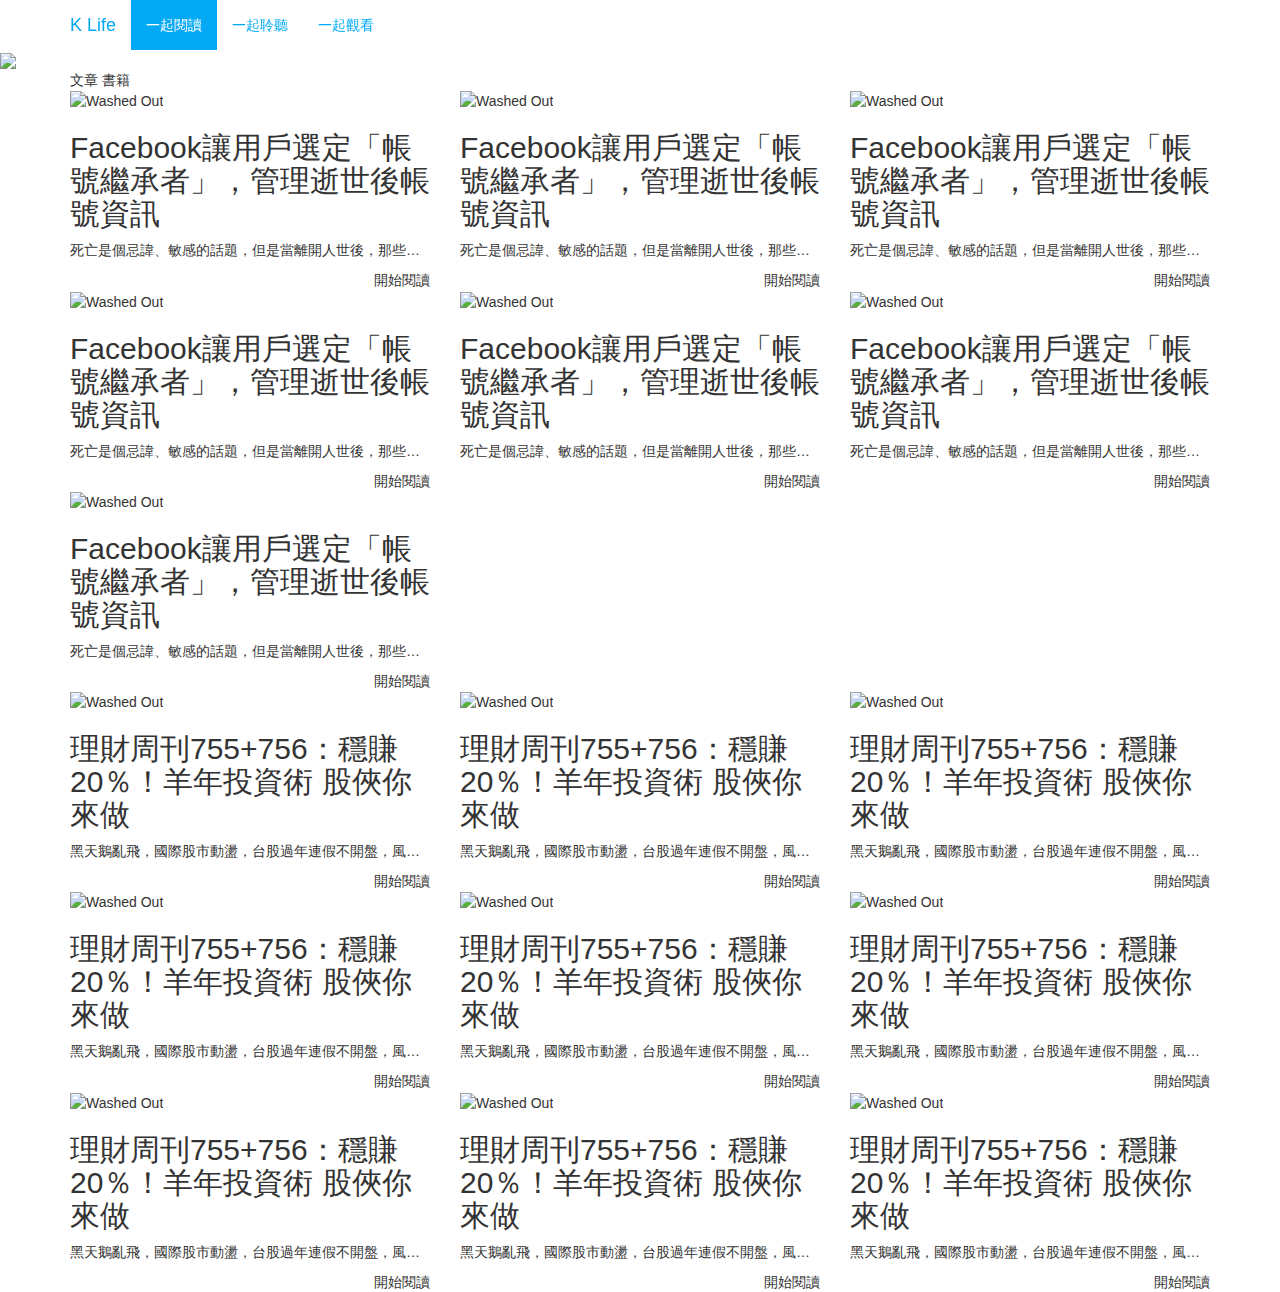
==== commit f23b939d: "ADD:books" ====
--- a/books.html
+++ b/books.html
@@ -14,16 +14,12 @@
     <meta name="description" content="">
     <meta name="viewport" content="width=device-width, initial-scale=1">
     <link rel="apple-touch-icon" href="apple-touch-icon.png">
-
     <link rel="stylesheet" href="css/bootstrap.min.css">
     <!-- Optional theme -->
-    <link href="//maxcdn.bootstrapcdn.com/font-awesome/4.2.0/css/font-awesome.min.css" rel="stylesheet">
-    <link href="css/bootstrap-material-design/material.min.css" rel="stylesheet">
-    <link href="css/bootstrap-material-design/ripples.min.css" rel="stylesheet">
-    <link href="css/bootstrap-material-design/material-wfont.min.css" rel="stylesheet">
-
+    <link rel="stylesheet" href="//ajax.googleapis.com/ajax/libs/angular_material/0.7.1/angular-material.min.css">
+    <link rel="stylesheet" href="//maxcdn.bootstrapcdn.com/font-awesome/4.3.0/css/font-awesome.min.css">
     <link rel="stylesheet" href="css/body.css">
-    <link rel="stylesheet" href="css/index.css">
+    <link rel="stylesheet" href="css/book.css">
 
     <script src="js/vendor/modernizr-2.8.3-respond-1.4.2.min.js"></script>
 </head>
@@ -32,17 +28,352 @@
 <p class="browserupgrade">You are using an <strong>outdated</strong> browser. Please <a href="http://browsehappy.com/">upgrade
     your browser</a> to improve your experience.</p>
 <![endif]-->
-</div>
+<header>
+    <div class="navbar navbar-default navbar-fixed-top">
+        <div class="container">
+            <div class="navbar-header">
+                <button type="button" class="navbar-toggle" data-toggle="collapse"
+                        data-target=".navbar-responsive-collapse">
+                    <span class="icon-bar"></span>
+                    <span class="icon-bar"></span>
+                    <span class="icon-bar"></span>
+                </button>
+                <a class="navbar-brand" href="index.html">K Life</a>
+            </div>
+            <div class="navbar-collapse collapse navbar-responsive-collapse">
+                <ul class="nav navbar-nav">
+                    <li class="active"><a href="javascript:void(0)">一起閱讀</a></li>
+                    <li><a href="javascript:void(0)">一起聆聽</a></li>
+                    <li><a href="javascript:void(0)">一起觀看</a></li>
+                </ul>
+            </div>
+        </div>
+    </div>
+</header>
+<main ng-controller="AppCtrl">
+    <a href="http://news.kollect.com.tw/event/201501/sale/?url=event/201501/sale"><img
+            src="http://kollect.com.tw/files/kobanner/1711422585762.jpg" style="display: inline; width: 100%"></a>
+
+    <div class="container">
+        <md-tabs class="md-primary" md-selected="data.selectedIndex">
+            <md-tab id="tab1" aria-controls="tab1-content">
+                文章
+            </md-tab>
+            <md-tab id="tab2" aria-controls="tab2-content">
+                書籍
+            </md-tab>
+        </md-tabs>
+        <ng-switch on="data.selectedIndex" class="tabpanel-container">
+            <div role="tabpanel"
+                 id="tab1-content"
+                 aria-labelledby="tab1"
+                 ng-switch-when="0"
+                 md-swipe-left="next()"
+                 md-swipe-right="previous()">
+                <div class="row">
+                    <div class="col-sm-6 col-md-4">
+                        <md-card>
+                            <img src="http://bookfeed.kollect.com.tw/files/bookcnt/rss_img/other/9/157051/1423798236tSUtDn.png"
+                                 alt="Washed Out">
+                            <md-card-content>
+                                <h2>Facebook讓用戶選定「帳號繼承者」，管理逝世後帳號資訊</h2>
+
+                                <p class="md-card-text">
+
+                                    死亡是個忌諱、敏感的話題，但是當離開人世後，那些社群媒體帳號又該怎麼辦呢？Facebook宣布新政策，允許用戶在安全設定中選定「帳號繼承者」，在自己過世後，獲得帳號管理權限。如同實體財產般，每個人也在網路世界中擁有資訊財產，像是照片、電子郵件等資料。Google有「Inactive Account Manager」管理工具，讓Google用戶設定在帳號停止活動一段時間後，要刪除所有資料，或是選定某 </p>
+                                <md-button class="md-raised pull-right md-primary"
+                                           ng-href="http://doctorkowj.gitbooks.io/kppolicy/content/">開始閱讀
+                                </md-button>
+                            </md-card-content>
+                        </md-card>
+                    </div>
+                    <div class="col-sm-6 col-md-4">
+                        <md-card>
+                            <img src="http://bookfeed.kollect.com.tw/files/bookcnt/rss_img/other/9/157051/1423798236tSUtDn.png"
+                                 alt="Washed Out">
+                            <md-card-content>
+                                <h2>Facebook讓用戶選定「帳號繼承者」，管理逝世後帳號資訊</h2>
+
+                                <p class="md-card-text">
+
+                                    死亡是個忌諱、敏感的話題，但是當離開人世後，那些社群媒體帳號又該怎麼辦呢？Facebook宣布新政策，允許用戶在安全設定中選定「帳號繼承者」，在自己過世後，獲得帳號管理權限。如同實體財產般，每個人也在網路世界中擁有資訊財產，像是照片、電子郵件等資料。Google有「Inactive Account Manager」管理工具，讓Google用戶設定在帳號停止活動一段時間後，要刪除所有資料，或是選定某 </p>
+                                <md-button class="md-raised pull-right md-primary"
+                                           ng-href="http://doctorkowj.gitbooks.io/kppolicy/content/">開始閱讀
+                                </md-button>
+                            </md-card-content>
+                        </md-card>
+                    </div>
+                    <div class="col-sm-6 col-md-4">
+                        <md-card>
+                            <img src="http://bookfeed.kollect.com.tw/files/bookcnt/rss_img/other/9/157051/1423798236tSUtDn.png"
+                                 alt="Washed Out">
+                            <md-card-content>
+                                <h2>Facebook讓用戶選定「帳號繼承者」，管理逝世後帳號資訊</h2>
+
+                                <p class="md-card-text">
+
+                                    死亡是個忌諱、敏感的話題，但是當離開人世後，那些社群媒體帳號又該怎麼辦呢？Facebook宣布新政策，允許用戶在安全設定中選定「帳號繼承者」，在自己過世後，獲得帳號管理權限。如同實體財產般，每個人也在網路世界中擁有資訊財產，像是照片、電子郵件等資料。Google有「Inactive Account Manager」管理工具，讓Google用戶設定在帳號停止活動一段時間後，要刪除所有資料，或是選定某 </p>
+                                <md-button class="md-raised pull-right md-primary"
+                                           ng-href="http://doctorkowj.gitbooks.io/kppolicy/content/">開始閱讀
+                                </md-button>
+                            </md-card-content>
+                        </md-card>
+                    </div>
+                    <div class="col-sm-6 col-md-4">
+                        <md-card>
+                            <img src="http://bookfeed.kollect.com.tw/files/bookcnt/rss_img/other/9/157051/1423798236tSUtDn.png"
+                                 alt="Washed Out">
+                            <md-card-content>
+                                <h2>Facebook讓用戶選定「帳號繼承者」，管理逝世後帳號資訊</h2>
+
+                                <p class="md-card-text">
+
+                                    死亡是個忌諱、敏感的話題，但是當離開人世後，那些社群媒體帳號又該怎麼辦呢？Facebook宣布新政策，允許用戶在安全設定中選定「帳號繼承者」，在自己過世後，獲得帳號管理權限。如同實體財產般，每個人也在網路世界中擁有資訊財產，像是照片、電子郵件等資料。Google有「Inactive Account Manager」管理工具，讓Google用戶設定在帳號停止活動一段時間後，要刪除所有資料，或是選定某 </p>
+                                <md-button class="md-raised pull-right md-primary"
+                                           ng-href="http://doctorkowj.gitbooks.io/kppolicy/content/">開始閱讀
+                                </md-button>
+                            </md-card-content>
+                        </md-card>
+                    </div>
+                    <div class="col-sm-6 col-md-4">
+                        <md-card>
+                            <img src="http://bookfeed.kollect.com.tw/files/bookcnt/rss_img/other/9/157051/1423798236tSUtDn.png"
+                                 alt="Washed Out">
+                            <md-card-content>
+                                <h2>Facebook讓用戶選定「帳號繼承者」，管理逝世後帳號資訊</h2>
+
+                                <p class="md-card-text">
+
+                                    死亡是個忌諱、敏感的話題，但是當離開人世後，那些社群媒體帳號又該怎麼辦呢？Facebook宣布新政策，允許用戶在安全設定中選定「帳號繼承者」，在自己過世後，獲得帳號管理權限。如同實體財產般，每個人也在網路世界中擁有資訊財產，像是照片、電子郵件等資料。Google有「Inactive Account Manager」管理工具，讓Google用戶設定在帳號停止活動一段時間後，要刪除所有資料，或是選定某 </p>
+                                <md-button class="md-raised pull-right md-primary"
+                                           ng-href="http://doctorkowj.gitbooks.io/kppolicy/content/">開始閱讀
+                                </md-button>
+                            </md-card-content>
+                        </md-card>
+                    </div>
+                    <div class="col-sm-6 col-md-4">
+                        <md-card>
+                            <img src="http://bookfeed.kollect.com.tw/files/bookcnt/rss_img/other/9/157051/1423798236tSUtDn.png"
+                                 alt="Washed Out">
+                            <md-card-content>
+                                <h2>Facebook讓用戶選定「帳號繼承者」，管理逝世後帳號資訊</h2>
+
+                                <p class="md-card-text">
+
+                                    死亡是個忌諱、敏感的話題，但是當離開人世後，那些社群媒體帳號又該怎麼辦呢？Facebook宣布新政策，允許用戶在安全設定中選定「帳號繼承者」，在自己過世後，獲得帳號管理權限。如同實體財產般，每個人也在網路世界中擁有資訊財產，像是照片、電子郵件等資料。Google有「Inactive Account Manager」管理工具，讓Google用戶設定在帳號停止活動一段時間後，要刪除所有資料，或是選定某 </p>
+                                <md-button class="md-raised pull-right md-primary"
+                                           ng-href="http://doctorkowj.gitbooks.io/kppolicy/content/">開始閱讀
+                                </md-button>
+                            </md-card-content>
+                        </md-card>
+                    </div>
+                    <div class="col-sm-6 col-md-4">
+                        <md-card>
+                            <img src="http://bookfeed.kollect.com.tw/files/bookcnt/rss_img/other/9/157051/1423798236tSUtDn.png"
+                                 alt="Washed Out">
+                            <md-card-content>
+                                <h2>Facebook讓用戶選定「帳號繼承者」，管理逝世後帳號資訊</h2>
+
+                                <p class="md-card-text">
+
+                                    死亡是個忌諱、敏感的話題，但是當離開人世後，那些社群媒體帳號又該怎麼辦呢？Facebook宣布新政策，允許用戶在安全設定中選定「帳號繼承者」，在自己過世後，獲得帳號管理權限。如同實體財產般，每個人也在網路世界中擁有資訊財產，像是照片、電子郵件等資料。Google有「Inactive Account Manager」管理工具，讓Google用戶設定在帳號停止活動一段時間後，要刪除所有資料，或是選定某 </p>
+                                <md-button class="md-raised pull-right md-primary"
+                                           ng-href="http://doctorkowj.gitbooks.io/kppolicy/content/">開始閱讀
+                                </md-button>
+                            </md-card-content>
+                        </md-card>
+                    </div>
+                </div>
+            </div>
+            <div role="tabpanel"
+                 id="tab2-content"
+                 aria-labelledby="tab2"
+                 ng-switch-when="1"
+                 md-swipe-left="next()"
+                 md-swipe-right="previous()">
+                <div class="row">
+                    <div class="col-sm-6 col-md-4">
+                        <md-card>
+                            <img src="http://kollect.com.tw/files/bookcnt/669/0100235820/img/1423735631_large.jpg"
+                                 alt="Washed Out">
+                            <md-card-content>
+                                <h2>理財周刊755+756：穩賺20％！羊年投資術 股俠你來做</h2>
+
+                                <p class="md-card-text">
+                                    黑天鵝亂飛，國際股市動盪，台股過年連假不開盤，風險不小。理周投研部上周已建議讀者落袋為安，新春開紅盤，謀定而後動，再看國內外情勢擬定新的操作策略。但有許多個股出現法人逢低認養及主力默默吃貨鎖碼的現象，理周投研部在新春關鍵時刻，特別推出金羊年「股俠養成術」，教投資人向股神取經、跟主力飆速、吃法人豆腐，穩賺20%！
+
+                                    更多精采內容》 ◆新春開紅盤 傳產可望異軍突起 ◆神祕買盤進駐13檔潛力股 ◆原物料蠢動 春江水暖「鎳」先知？ ◆向股神巴菲特取經 布局每年賺逾4元好股
+                                    ◆搞懂法拍７件事
+                                    用市價6.4折買法拍屋 ◆金羊年要人旺、財氣旺 張旭初傳授兩大聚寶盆好招羊財 ◆海外基金投資 小心匯差魔鬼。 </p>
+                                <md-button class="md-raised pull-right md-primary"
+                                           ng-href="http://doctorkowj.gitbooks.io/kppolicy/content/">開始閱讀
+                                </md-button>
+                            </md-card-content>
+                        </md-card>
+                    </div>
+                    <div class="col-sm-6 col-md-4">
+                        <md-card>
+                            <img src="http://kollect.com.tw/files/bookcnt/669/0100235820/img/1423735631_large.jpg"
+                                 alt="Washed Out">
+                            <md-card-content>
+                                <h2>理財周刊755+756：穩賺20％！羊年投資術 股俠你來做</h2>
+
+                                <p class="md-card-text">
+                                    黑天鵝亂飛，國際股市動盪，台股過年連假不開盤，風險不小。理周投研部上周已建議讀者落袋為安，新春開紅盤，謀定而後動，再看國內外情勢擬定新的操作策略。但有許多個股出現法人逢低認養及主力默默吃貨鎖碼的現象，理周投研部在新春關鍵時刻，特別推出金羊年「股俠養成術」，教投資人向股神取經、跟主力飆速、吃法人豆腐，穩賺20%！
+
+                                    更多精采內容》 ◆新春開紅盤 傳產可望異軍突起 ◆神祕買盤進駐13檔潛力股 ◆原物料蠢動 春江水暖「鎳」先知？ ◆向股神巴菲特取經 布局每年賺逾4元好股
+                                    ◆搞懂法拍７件事
+                                    用市價6.4折買法拍屋 ◆金羊年要人旺、財氣旺 張旭初傳授兩大聚寶盆好招羊財 ◆海外基金投資 小心匯差魔鬼。 </p>
+                                <md-button class="md-raised pull-right md-primary"
+                                           ng-href="http://doctorkowj.gitbooks.io/kppolicy/content/">開始閱讀
+                                </md-button>
+                            </md-card-content>
+                        </md-card>
+                    </div>
+                    <div class="col-sm-6 col-md-4">
+                        <md-card>
+                            <img src="http://kollect.com.tw/files/bookcnt/669/0100235820/img/1423735631_large.jpg"
+                                 alt="Washed Out">
+                            <md-card-content>
+                                <h2>理財周刊755+756：穩賺20％！羊年投資術 股俠你來做</h2>
+
+                                <p class="md-card-text">
+                                    黑天鵝亂飛，國際股市動盪，台股過年連假不開盤，風險不小。理周投研部上周已建議讀者落袋為安，新春開紅盤，謀定而後動，再看國內外情勢擬定新的操作策略。但有許多個股出現法人逢低認養及主力默默吃貨鎖碼的現象，理周投研部在新春關鍵時刻，特別推出金羊年「股俠養成術」，教投資人向股神取經、跟主力飆速、吃法人豆腐，穩賺20%！
+
+                                    更多精采內容》 ◆新春開紅盤 傳產可望異軍突起 ◆神祕買盤進駐13檔潛力股 ◆原物料蠢動 春江水暖「鎳」先知？ ◆向股神巴菲特取經 布局每年賺逾4元好股
+                                    ◆搞懂法拍７件事
+                                    用市價6.4折買法拍屋 ◆金羊年要人旺、財氣旺 張旭初傳授兩大聚寶盆好招羊財 ◆海外基金投資 小心匯差魔鬼。 </p>
+                                <md-button class="md-raised pull-right md-primary"
+                                           ng-href="http://doctorkowj.gitbooks.io/kppolicy/content/">開始閱讀
+                                </md-button>
+                            </md-card-content>
+                        </md-card>
+                    </div>
+                    <div class="col-sm-6 col-md-4">
+                        <md-card>
+                            <img src="http://kollect.com.tw/files/bookcnt/669/0100235820/img/1423735631_large.jpg"
+                                 alt="Washed Out">
+                            <md-card-content>
+                                <h2>理財周刊755+756：穩賺20％！羊年投資術 股俠你來做</h2>
+
+                                <p class="md-card-text">
+                                    黑天鵝亂飛，國際股市動盪，台股過年連假不開盤，風險不小。理周投研部上周已建議讀者落袋為安，新春開紅盤，謀定而後動，再看國內外情勢擬定新的操作策略。但有許多個股出現法人逢低認養及主力默默吃貨鎖碼的現象，理周投研部在新春關鍵時刻，特別推出金羊年「股俠養成術」，教投資人向股神取經、跟主力飆速、吃法人豆腐，穩賺20%！
+
+                                    更多精采內容》 ◆新春開紅盤 傳產可望異軍突起 ◆神祕買盤進駐13檔潛力股 ◆原物料蠢動 春江水暖「鎳」先知？ ◆向股神巴菲特取經 布局每年賺逾4元好股
+                                    ◆搞懂法拍７件事
+                                    用市價6.4折買法拍屋 ◆金羊年要人旺、財氣旺 張旭初傳授兩大聚寶盆好招羊財 ◆海外基金投資 小心匯差魔鬼。 </p>
+                                <md-button class="md-raised pull-right md-primary"
+                                           ng-href="http://doctorkowj.gitbooks.io/kppolicy/content/">開始閱讀
+                                </md-button>
+                            </md-card-content>
+                        </md-card>
+                    </div>
+                    <div class="col-sm-6 col-md-4">
+                        <md-card>
+                            <img src="http://kollect.com.tw/files/bookcnt/669/0100235820/img/1423735631_large.jpg"
+                                 alt="Washed Out">
+                            <md-card-content>
+                                <h2>理財周刊755+756：穩賺20％！羊年投資術 股俠你來做</h2>
+
+                                <p class="md-card-text">
+                                    黑天鵝亂飛，國際股市動盪，台股過年連假不開盤，風險不小。理周投研部上周已建議讀者落袋為安，新春開紅盤，謀定而後動，再看國內外情勢擬定新的操作策略。但有許多個股出現法人逢低認養及主力默默吃貨鎖碼的現象，理周投研部在新春關鍵時刻，特別推出金羊年「股俠養成術」，教投資人向股神取經、跟主力飆速、吃法人豆腐，穩賺20%！
+
+                                    更多精采內容》 ◆新春開紅盤 傳產可望異軍突起 ◆神祕買盤進駐13檔潛力股 ◆原物料蠢動 春江水暖「鎳」先知？ ◆向股神巴菲特取經 布局每年賺逾4元好股
+                                    ◆搞懂法拍７件事
+                                    用市價6.4折買法拍屋 ◆金羊年要人旺、財氣旺 張旭初傳授兩大聚寶盆好招羊財 ◆海外基金投資 小心匯差魔鬼。 </p>
+                                <md-button class="md-raised pull-right md-primary"
+                                           ng-href="http://doctorkowj.gitbooks.io/kppolicy/content/">開始閱讀
+                                </md-button>
+                            </md-card-content>
+                        </md-card>
+                    </div>
+                    <div class="col-sm-6 col-md-4">
+                        <md-card>
+                            <img src="http://kollect.com.tw/files/bookcnt/669/0100235820/img/1423735631_large.jpg"
+                                 alt="Washed Out">
+                            <md-card-content>
+                                <h2>理財周刊755+756：穩賺20％！羊年投資術 股俠你來做</h2>
+
+                                <p class="md-card-text">
+                                    黑天鵝亂飛，國際股市動盪，台股過年連假不開盤，風險不小。理周投研部上周已建議讀者落袋為安，新春開紅盤，謀定而後動，再看國內外情勢擬定新的操作策略。但有許多個股出現法人逢低認養及主力默默吃貨鎖碼的現象，理周投研部在新春關鍵時刻，特別推出金羊年「股俠養成術」，教投資人向股神取經、跟主力飆速、吃法人豆腐，穩賺20%！
+
+                                    更多精采內容》 ◆新春開紅盤 傳產可望異軍突起 ◆神祕買盤進駐13檔潛力股 ◆原物料蠢動 春江水暖「鎳」先知？ ◆向股神巴菲特取經 布局每年賺逾4元好股
+                                    ◆搞懂法拍７件事
+                                    用市價6.4折買法拍屋 ◆金羊年要人旺、財氣旺 張旭初傳授兩大聚寶盆好招羊財 ◆海外基金投資 小心匯差魔鬼。 </p>
+                                <md-button class="md-raised pull-right md-primary"
+                                           ng-href="http://doctorkowj.gitbooks.io/kppolicy/content/">開始閱讀
+                                </md-button>
+                            </md-card-content>
+                        </md-card>
+                    </div>
+                    <div class="col-sm-6 col-md-4">
+                        <md-card>
+                            <img src="http://kollect.com.tw/files/bookcnt/669/0100235820/img/1423735631_large.jpg"
+                                 alt="Washed Out">
+                            <md-card-content>
+                                <h2>理財周刊755+756：穩賺20％！羊年投資術 股俠你來做</h2>
+
+                                <p class="md-card-text">
+                                    黑天鵝亂飛，國際股市動盪，台股過年連假不開盤，風險不小。理周投研部上周已建議讀者落袋為安，新春開紅盤，謀定而後動，再看國內外情勢擬定新的操作策略。但有許多個股出現法人逢低認養及主力默默吃貨鎖碼的現象，理周投研部在新春關鍵時刻，特別推出金羊年「股俠養成術」，教投資人向股神取經、跟主力飆速、吃法人豆腐，穩賺20%！
+
+                                    更多精采內容》 ◆新春開紅盤 傳產可望異軍突起 ◆神祕買盤進駐13檔潛力股 ◆原物料蠢動 春江水暖「鎳」先知？ ◆向股神巴菲特取經 布局每年賺逾4元好股
+                                    ◆搞懂法拍７件事
+                                    用市價6.4折買法拍屋 ◆金羊年要人旺、財氣旺 張旭初傳授兩大聚寶盆好招羊財 ◆海外基金投資 小心匯差魔鬼。 </p>
+                                <md-button class="md-raised pull-right md-primary"
+                                           ng-href="http://doctorkowj.gitbooks.io/kppolicy/content/">開始閱讀
+                                </md-button>
+                            </md-card-content>
+                        </md-card>
+                    </div>
+                    <div class="col-sm-6 col-md-4">
+                        <md-card>
+                            <img src="http://kollect.com.tw/files/bookcnt/669/0100235820/img/1423735631_large.jpg"
+                                 alt="Washed Out">
+                            <md-card-content>
+                                <h2>理財周刊755+756：穩賺20％！羊年投資術 股俠你來做</h2>
+
+                                <p class="md-card-text">
+                                    黑天鵝亂飛，國際股市動盪，台股過年連假不開盤，風險不小。理周投研部上周已建議讀者落袋為安，新春開紅盤，謀定而後動，再看國內外情勢擬定新的操作策略。但有許多個股出現法人逢低認養及主力默默吃貨鎖碼的現象，理周投研部在新春關鍵時刻，特別推出金羊年「股俠養成術」，教投資人向股神取經、跟主力飆速、吃法人豆腐，穩賺20%！
+
+                                    更多精采內容》 ◆新春開紅盤 傳產可望異軍突起 ◆神祕買盤進駐13檔潛力股 ◆原物料蠢動 春江水暖「鎳」先知？ ◆向股神巴菲特取經 布局每年賺逾4元好股
+                                    ◆搞懂法拍７件事
+                                    用市價6.4折買法拍屋 ◆金羊年要人旺、財氣旺 張旭初傳授兩大聚寶盆好招羊財 ◆海外基金投資 小心匯差魔鬼。 </p>
+                                <md-button class="md-raised pull-right md-primary"
+                                           ng-href="http://doctorkowj.gitbooks.io/kppolicy/content/">開始閱讀
+                                </md-button>
+                            </md-card-content>
+                        </md-card>
+                    </div>
+                    <div class="col-sm-6 col-md-4">
+                        <md-card>
+                            <img src="http://kollect.com.tw/files/bookcnt/669/0100235820/img/1423735631_large.jpg"
+                                 alt="Washed Out">
+                            <md-card-content>
+                                <h2>理財周刊755+756：穩賺20％！羊年投資術 股俠你來做</h2>
+
+                                <p class="md-card-text">
+                                    黑天鵝亂飛，國際股市動盪，台股過年連假不開盤，風險不小。理周投研部上周已建議讀者落袋為安，新春開紅盤，謀定而後動，再看國內外情勢擬定新的操作策略。但有許多個股出現法人逢低認養及主力默默吃貨鎖碼的現象，理周投研部在新春關鍵時刻，特別推出金羊年「股俠養成術」，教投資人向股神取經、跟主力飆速、吃法人豆腐，穩賺20%！
+
+                                    更多精采內容》 ◆新春開紅盤 傳產可望異軍突起 ◆神祕買盤進駐13檔潛力股 ◆原物料蠢動 春江水暖「鎳」先知？ ◆向股神巴菲特取經 布局每年賺逾4元好股
+                                    ◆搞懂法拍７件事
+                                    用市價6.4折買法拍屋 ◆金羊年要人旺、財氣旺 張旭初傳授兩大聚寶盆好招羊財 ◆海外基金投資 小心匯差魔鬼。 </p>
+                                <md-button class="md-raised pull-right md-primary"
+                                           ng-href="http://doctorkowj.gitbooks.io/kppolicy/content/">開始閱讀
+                                </md-button>
+                            </md-card-content>
+                        </md-card>
+                    </div>
+                </div>
+            </div>
+        </ng-switch>
+    </div>
+</main>
+<script src="//ajax.googleapis.com/ajax/libs/angularjs/1.3.6/angular.min.js"></script>
+<script src="//ajax.googleapis.com/ajax/libs/angularjs/1.3.6/angular-animate.min.js"></script>
+<script src="//ajax.googleapis.com/ajax/libs/angularjs/1.3.6/angular-aria.min.js"></script>
+<script src="//ajax.googleapis.com/ajax/libs/angular_material/0.7.1/angular-material.min.js"></script>
 <script src="//ajax.googleapis.com/ajax/libs/jquery/1.11.2/jquery.min.js"></script>
-<script>window.jQuery || document.write('<script src="js/vendor/jquery-1.11.2.min.js"><\/script>')</script>
 <script src="js/vendor/bootstrap.min.js"></script>
-<script src="js/bootstrap-material-design/ripples.min.js"></script>
-<script src="js/bootstrap-material-design/material.min.js"></script>
 <script src="js/main.js"></script>
-<script>
-    $(document).ready(function() {
-        $.material.init();
-    });
-</script>
 </body>
 </html>
--- a/css/body.css
+++ b/css/body.css
@@ -8,4 +8,8 @@
 
 h1, h2, h3, h4, h5, h6 {
     font-family: "Helvetica Neue", Helvetica, Arial, sans-serif;
+}
+
+a{
+    text-decoration:none !important;
 }--- a/css/book.css
+++ b/css/book.css
@@ -0,0 +1,79 @@
+.navbar-default {
+    background-color: rgba(255,255,255,.85);
+    border:none;
+}
+
+.navbar-default .navbar-brand {
+    color: rgb(3, 169, 244);
+}
+
+.navbar-default .navbar-brand:hover, .navbar-default .navbar-brand:focus {
+    color: rgb(3, 169, 244);
+    background-color: transparent;
+}
+
+.navbar-default .navbar-nav>li>a {
+    color: rgb(3, 169, 244);
+}
+
+.navbar-default .navbar-nav>li>a:hover, .navbar-default .navbar-nav>li>a:focus {
+    color: rgb(3, 169, 244);
+}
+
+.navbar-default .navbar-toggle {
+    border: none;
+}
+
+.navbar-default .navbar-toggle:hover, .navbar-default .navbar-toggle:focus {
+    background-color: #03a9f4;
+}
+.navbar-default .navbar-toggle:hover .icon-bar, .navbar-default .navbar-toggle:focus .icon-bar {
+    background-color: white;
+}
+
+main{
+    padding-top: 50px;
+}
+
+.md-card-text {
+    white-space:nowrap;
+    text-overflow:ellipsis;
+    -o-text-overflow:ellipsis;
+    overflow: hidden;
+}
+
+.navbar-default .navbar-nav>.active>a, .navbar-default .navbar-nav>.active>a:hover, .navbar-default .navbar-nav>.active>a:focus {
+    color: #ffffff;
+    background-color: rgb(3, 169, 244);
+}
+
+@media(max-width:767px) {
+    .img-portfolio {
+        margin-bottom: 15px;
+    }
+
+    header.carousel .carousel {
+        height: 70%;
+    }
+}
+
+.md-button.md-default-theme.md-primary.md-raised, .md-button.md-default-theme.md-primary.md-fab {
+    color: rgba(255,255,255,0.87);
+    background-color: rgb(3, 169, 244);
+}
+
+.md-button.md-default-theme.md-primary.md-raised:not([disabled]):hover, .md-button.md-default-theme.md-primary.md-raised:not([disabled]):focus, .md-button.md-default-theme.md-primary.md-fab:not([disabled]):hover, .md-button.md-default-theme.md-primary.md-fab:not([disabled]):focus {
+    background-color: rgb(3, 169, 244);
+}
+
+md-tabs.md-default-theme .md-header {
+     background-color: white;
+}
+md-tabs.md-default-theme md-tab {
+    color: rgb(3, 169, 244);
+}
+
+md-tabs.md-default-theme md-tab.active {
+    background-color:  rgb(3, 169, 244);
+    color: rgb(255,255,255);
+}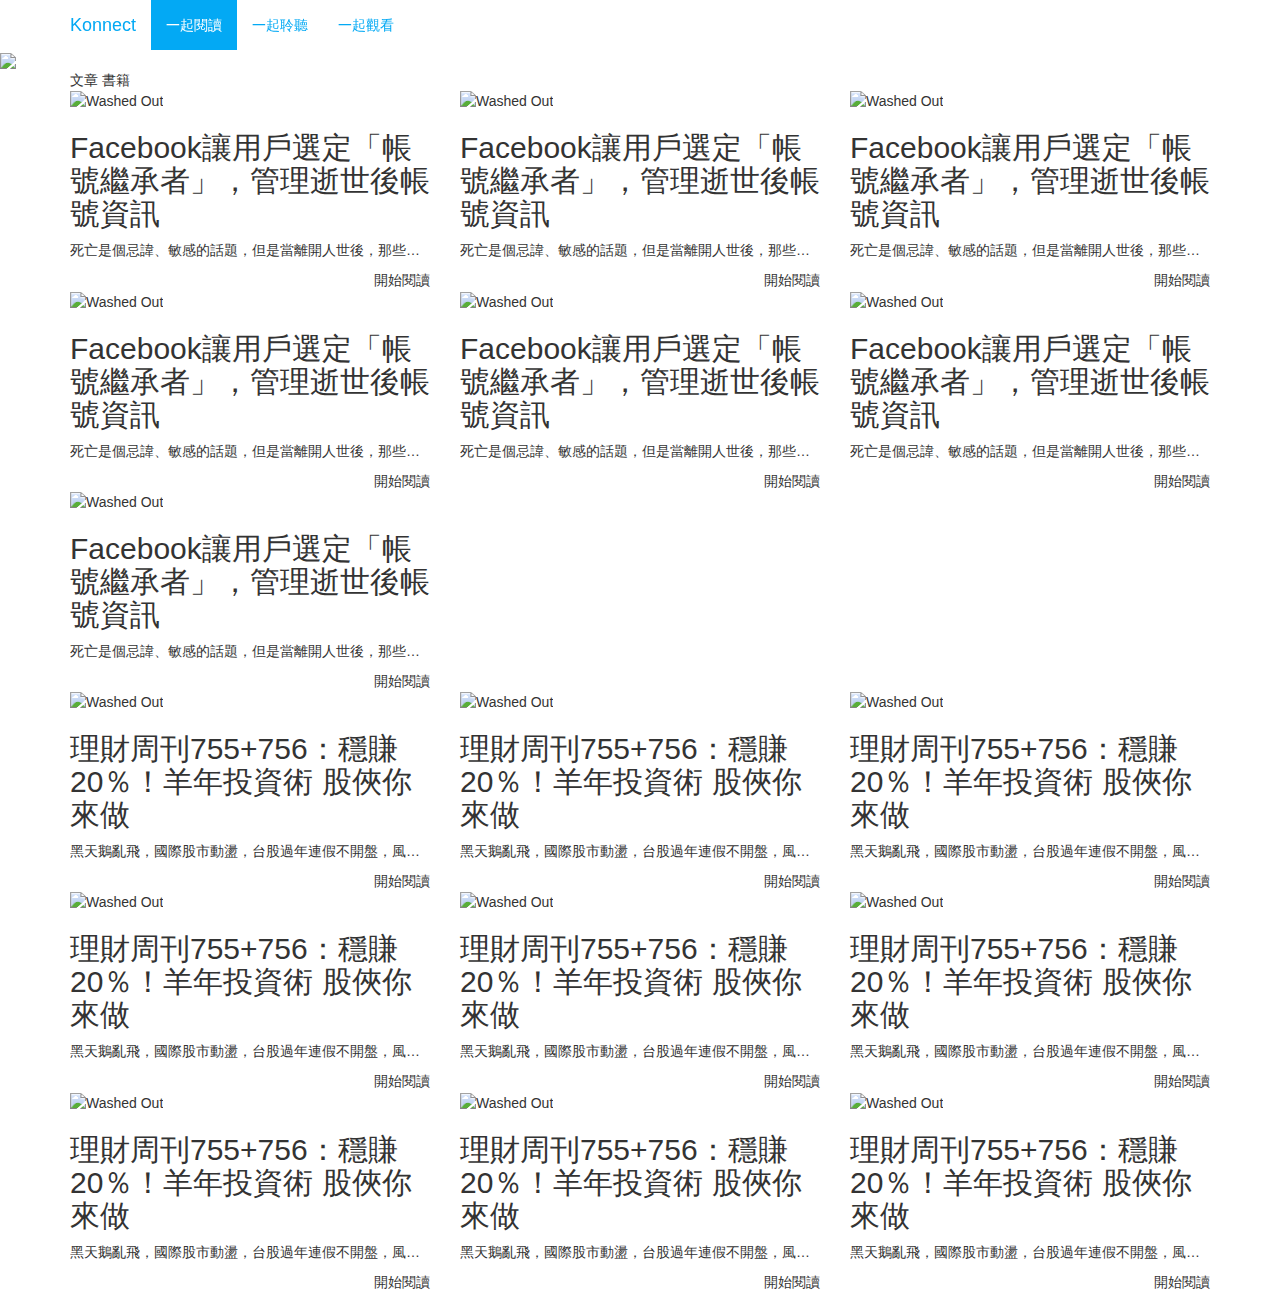
==== commit 993ad721: "ADD:change name" ====
--- a/books.html
+++ b/books.html
@@ -10,7 +10,7 @@
 <head>
     <meta charset="utf-8">
     <meta http-equiv="X-UA-Compatible" content="IE=edge,chrome=1">
-    <title></title>
+    <title>Konnect</title>
     <meta name="description" content="">
     <meta name="viewport" content="width=device-width, initial-scale=1">
     <link rel="apple-touch-icon" href="apple-touch-icon.png">
@@ -38,7 +38,7 @@
                     <span class="icon-bar"></span>
                     <span class="icon-bar"></span>
                 </button>
-                <a class="navbar-brand" href="index.html">K Life</a>
+                <a class="navbar-brand" href="index.html">Konnect</a>
             </div>
             <div class="navbar-collapse collapse navbar-responsive-collapse">
                 <ul class="nav navbar-nav">
